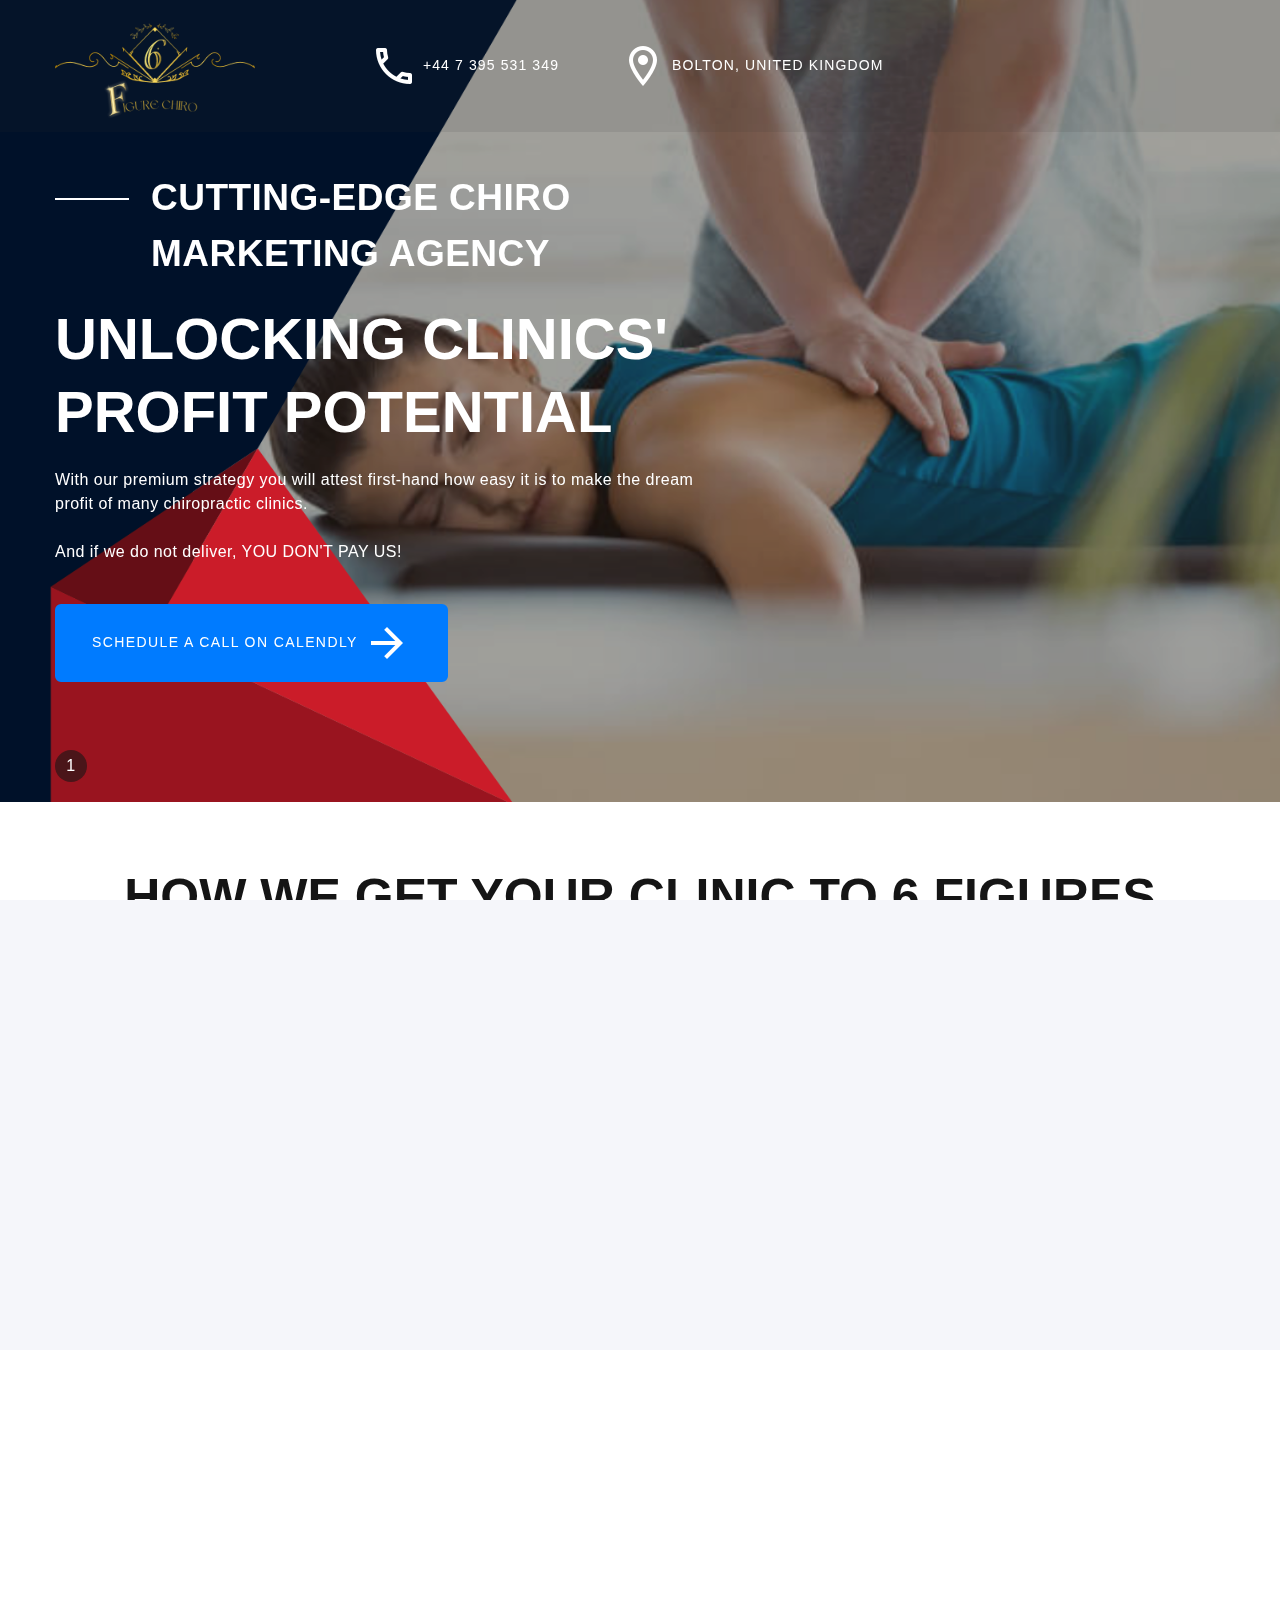
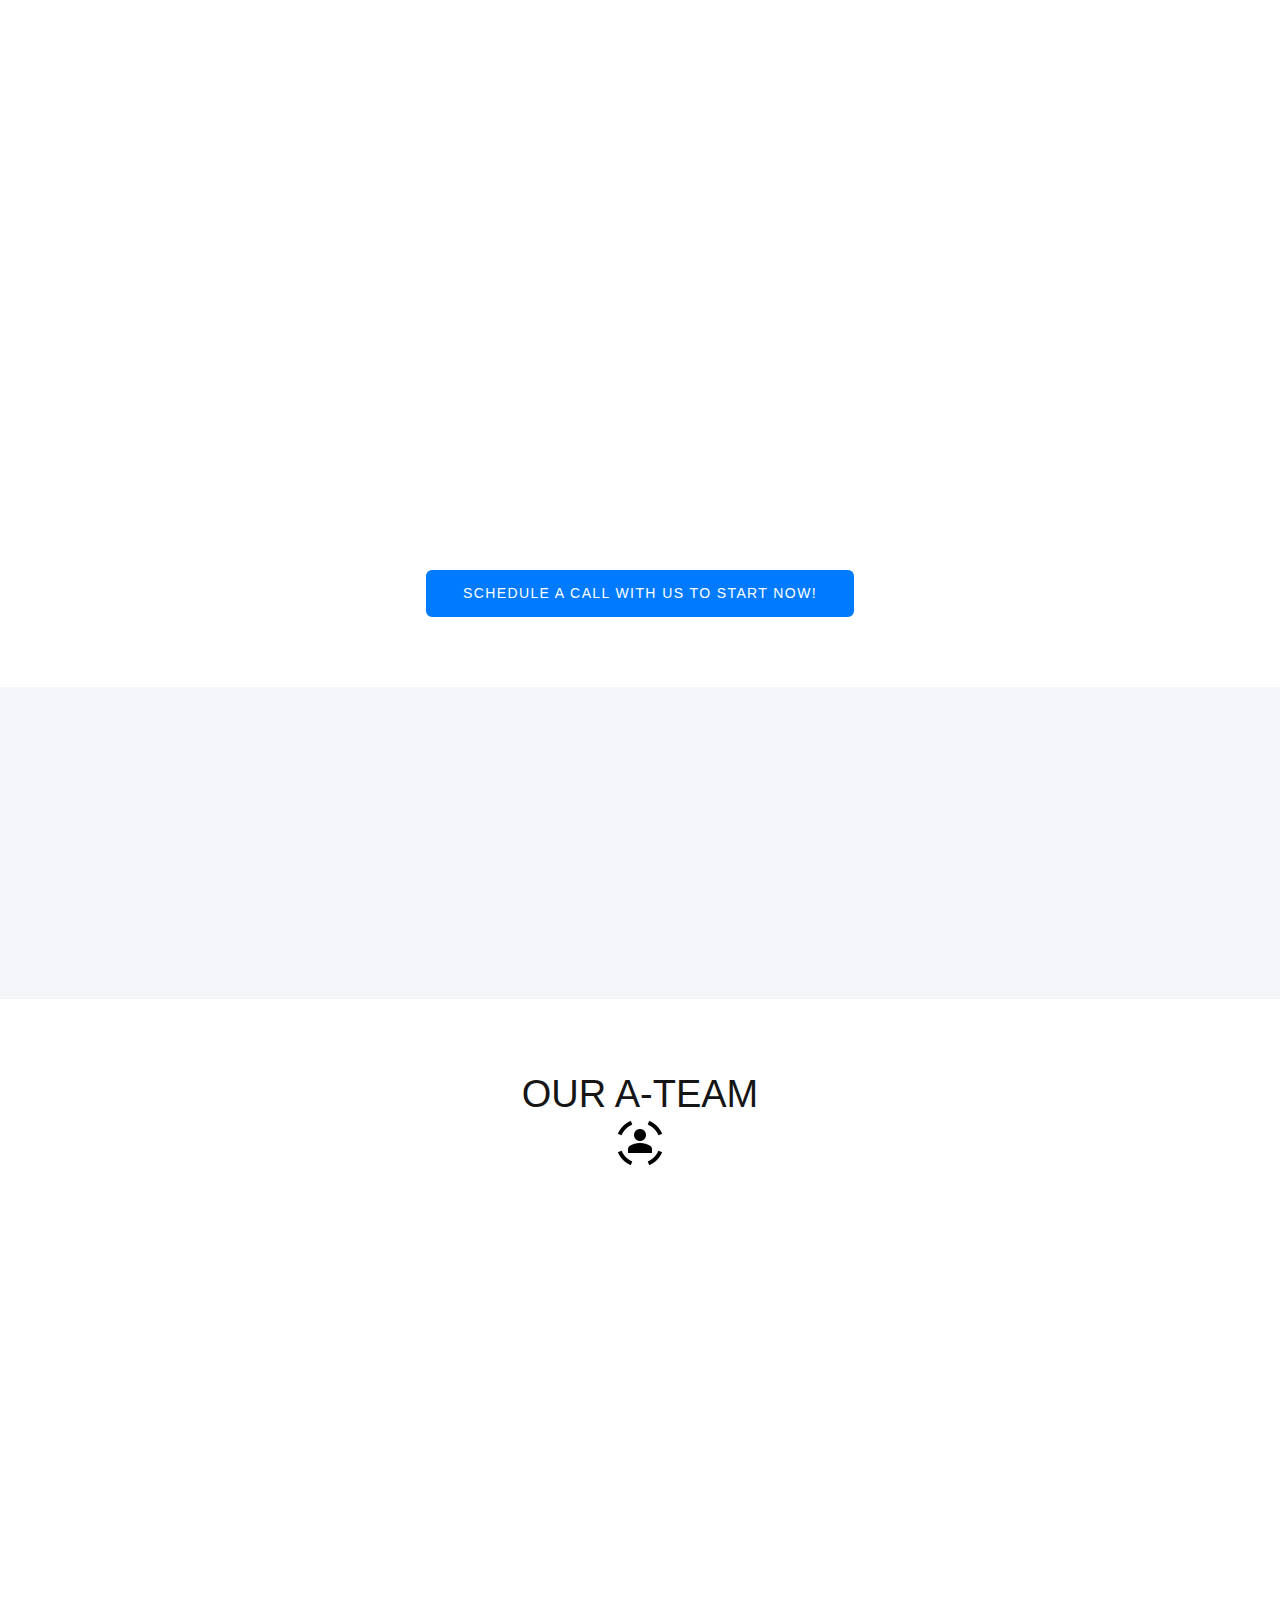
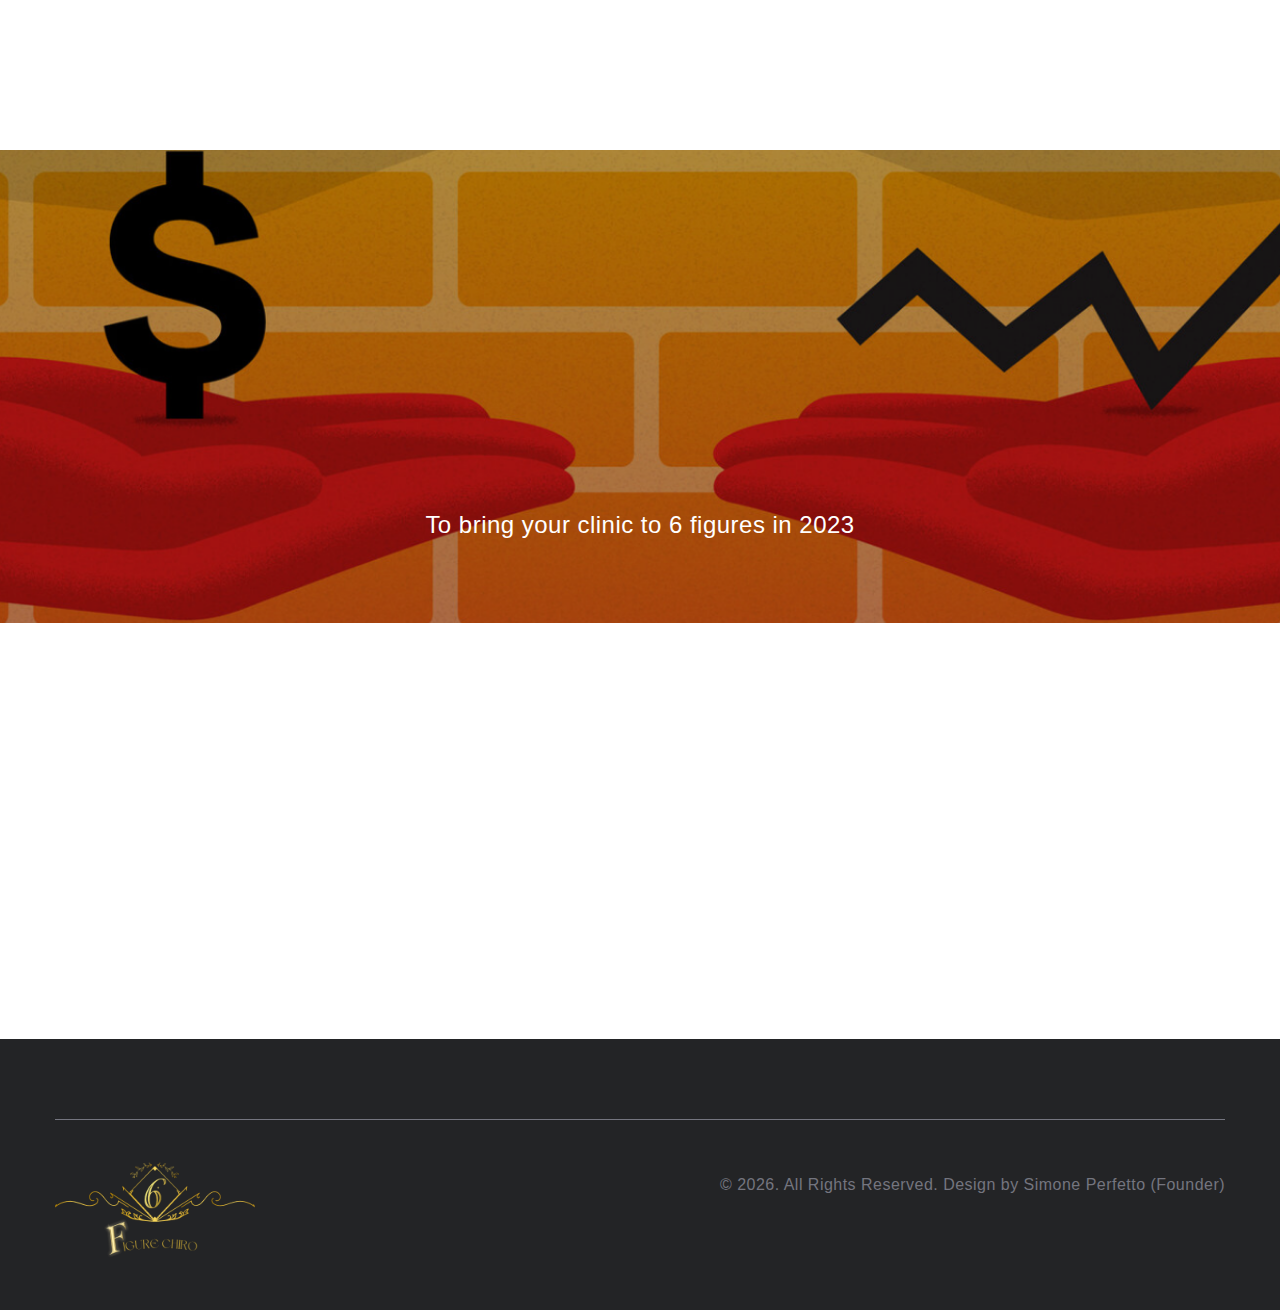
==== index.html @ af3b063a "Update index.html" ====
<!DOCTYPE html>
<html class="wide wow-animation" lang="en">
  <head>
    <title>Home</title>
    <meta name="format-detection" content="telephone=no" />
    <meta
      name="viewport"
      content="width=device-width height=device-height initial-scale=1.0 maximum-scale=1.0 user-scalable=0"
    />
    <meta http-equiv="X-UA-Compatible" content="IE=edge" />
    <meta charset="utf-8" />
    <link rel="icon" href="6figurechiro-logo.ico" type="image/ico" />
    <link
      rel="stylesheet"
      type="css"
      href="//fonts.googleapis.com/css?family=Work+Sans:300,400,500,700,800%7CPoppins:300,400,700"
    />
    <link rel="stylesheet" href="bootstrap.css" />
    <link rel="stylesheet" href="fonts.css" />
    <link rel="stylesheet" href="style.css" id="main-styles-link" />
    <style>
      .ie-panel {
        display: none;
        background: #212121;
        padding: 10px 0;
        box-shadow: 3px 3px 5px 0 rgba(0, 0, 0, 0.3);
        clear: both;
        text-align: center;
        position: relative;
        z-index: 1;
      }
      html.ie-10 .ie-panel,
      html.lt-ie-10 .ie-panel {
        display: block;
      }
    </style>
    <!-- Calendly badge widget begin -->
    <link
      href="https://assets.calendly.com/assets/external/widget.css"
      rel="stylesheet"
    />
    <script
      src="https://assets.calendly.com/assets/external/widget.js"
      type="text/javascript"
      async
    ></script>
    <script type="text/javascript">
      window.onload = function () {
        Calendly.initBadgeWidget({
          url: "https://calendly.com/media-preneur/call-with-simone",
          text: "Schedule a call",
          color: "#0069ff",
          textColor: "#ffffff",
          branding: true,
        });
      };
    </script>
    <!-- Calendly badge widget end -->
  </head>
  <body>
    <div class="ie-panel">
      <a href="http://windows.microsoft.com/en-US/internet-explorer/"
        ><img
          src="ie8-panel/warning_bar_0000_us.jpg"
          height="42"
          width="820"
          alt="You are using an outdated browser. For a faster, safer browsing experience, upgrade for free today."
      /></a>
    </div>
    <div class="preloader">
      <div class="preloader-logo" style="top: 130px!important;">
        <img
          src="6figurechiro-logo.png"
          alt=""
          width="500"
          height=""
          srcset="6figurechiro-logo.png 2x"
        />
      </div>
      <div class="preloader-body">
        <div id="loadingProgressG">
          <div class="loadingProgressG" id="loadingProgressG_1"></div>
        </div>
      </div>
    </div>
    <div class="page">
      <!-- Page Header-->
      <header class="section novi-background page-header">
        <!-- RD Navbar-->
        <div class="rd-navbar-wrap">
          <nav
            class="rd-navbar rd-navbar-corporate"
            data-layout="rd-navbar-fixed"
            data-sm-layout="rd-navbar-fixed"
            data-md-layout="rd-navbar-fixed"
            data-md-device-layout="rd-navbar-fixed"
            data-lg-layout="rd-navbar-static"
            data-lg-device-layout="rd-navbar-static"
            data-lg-stick-up="true"
            data-lg-stick-up-offset="118px"
            data-xl-layout="rd-navbar-static"
            data-xl-device-layout="rd-navbar-static"
            data-xl-stick-up="true"
            data-xl-stick-up-offset="118px"
            data-xxl-layout="rd-navbar-static"
            data-xxl-device-layout="rd-navbar-static"
            data-xxl-stick-up-offset="118px"
            data-xxl-stick-up="true"
          >
            <div class="rd-navbar-main-outer">
              <div class="rd-navbar-main">
                <div class="rd-navbar-nav-wrap" id="rd-navbar-nav-wrap-1">
                  <ul class="rd-navbar-nav">
                    
                    <li class="rd-nav-item">
                      <img style="margin-top: -50px; margin-bottom: -50px"
                      src="6figurechiro-logo.png.png"
                      alt=""
                      width="200"
                      height=""
                      srcset="6figurechiro-logo.png 2x"
                  />
                    </li>
                    <li class="rd-nav-item"><li class="rd-nav-item">
                      <img src="call-icon.png">
                      <a class="rd-nav-link" href="typography.html"
                        >+44 7 395 531 349</a
                      >
                    </li>
                    <li class="rd-nav-item">
                        <img src="location-icon.png">
                      <a class="rd-nav-link" href="contacts.html">Bolton, United Kingdom</a>
                    </li>
                  </ul>
                </div>
              </div>
            </div>
          </nav>
        </div>
      </header>

      <section
        id="Home"
        class="section swiper-container swiper-slider swiper-slider-minimal"
        data-loop="true"
        data-slide-effect="fade"
        data-autoplay="4759"
        data-simulate-touch="true"
      >
      <div class="swiper-wrapper">
        <div
          class="swiper-slide swiper-slide_video"
          data-slide-bg="chiro-hero.png"
        >
          <div class="container" style="margin-top: 50px;">
            <div class="jumbotron-classic-content">
              <div class="wow-outer">
                <div
                  class="title-docor-text font-weight-bold title-decorated text-uppercase wow slideInLeft text-white"
                >
                  Cutting-Edge Chiro Marketing Agency
                </div>
              </div>
              <h1
                class="text-uppercase text-white font-weight-bold wow-outer"
              >
                <span class="wow slideInDown" data-wow-delay=".2s"
                  >Unlocking Clinics' Profit Potential</span
                >
              </h1>
              <p class="text-white wow-outer">
                <span class="wow slideInDown" data-wow-delay=".35s"
                  >With our premium strategy you will attest first-hand how easy it is to make the dream profit of many chiropractic clinics.<br>
                  <br> And if we do not deliver, YOU DON'T PAY US!</span
                >
              </p>
              <div class="wow-outer button-outer">
                <a
                  class="button button-md button-primary button-winona wow slideInDown"
                  href="#"
                  data-wow-delay=".4s"
                  >Schedule a call on calendly <b><img src="right-arrow-icon.png"></b> </a
                >
              </div>
            </div>
          </div>
        </div>
        <div class="swiper-wrapper">
          <div
            class="swiper-slide"
            data-slide-bg="slider-minimal-slide-2-1920x968.jpg"
          >
            <div class="container">
              <div class="jumbotron-classic-content">
                <div class="wow-outer">
                  <div
                    class="title-docor-text font-weight-bold title-decorated text-uppercase wow slideInLeft text-white"
                  >
                    Grow Your Practice
                  </div>
                </div>
                <h1
                  class="text-uppercase text-white font-weight-bold wow-outer"
                >
                  <span class="wow slideInDown" data-wow-delay=".2s"
                    >To 6 Figures</span
                  >
                </h1>
                <p class="text-white wow-outer">
                  <span class="wow slideInDown" data-wow-delay=".35s"
                    >We carefully tailored a Premium Service Offer that requires on 16 clients a month to make your clinic 6 figures... in Profit!
                    Allowing you to get rich and work less.
                  >
                </p>
                <div class="wow-outer button-outer">
                  <a
                    class="button button-md button-primary button-winona wow slideInDown"
                    href="#"
                    data-wow-delay=".4s"
                    >If We Don't Deliver You Don't Pay Us</a
                  >
                </div>
              </div>
            </div>
          </div>
          <div
            class="swiper-slide"
            data-slide-bg="slider-minimal-slide-2-1920x968.jpg"
          >
            <div class="container">
              <div class="jumbotron-classic-content">
                <div class="wow-outer">
                  <div
                    class="title-docor-text font-weight-bold title-decorated text-uppercase wow slideInLeft text-white"
                  >
                    Easily
                  </div>
                </div>
                <h1
                  class="text-uppercase text-white font-weight-bold wow-outer"
                >
                  <span class="wow slideInDown" data-wow-delay=".2s"
                    >Rent & Sale</span
                  >
                </h1>
                <p class="text-white wow-outer">
                  <span class="wow slideInDown" data-wow-delay=".35s"
                    >With the help of our services and property management
                    solutions, you can rent or sell any house or
                    apartment.</span
                  >
                </p>
                <div class="wow-outer button-outer">
                  <a
                    class="button button-md button-primary button-winona wow slideInDown"
                    href="#"
                    data-wow-delay=".4s"
                    >View properties</a
                  >
                </div>
              </div>
            </div>
          </div>
          <div
            class="swiper-slide"
            data-slide-bg="slider-minimal-slide-3-1920x968.jpg"
          >
            <div class="container">
              <div class="jumbotron-classic-content">
                <div class="wow-outer">
                  <div
                    class="title-docor-text font-weight-bold title-decorated text-uppercase wow slideInLeft text-white"
                  >
                    More Than 20 Years of
                  </div>
                </div>
                <h1
                  class="text-uppercase text-white font-weight-bold wow-outer"
                >
                  <span class="wow slideInDown" data-wow-delay=".2s"
                    >Experience</span
                  >
                </h1>
                <p class="text-white wow-outer">
                  <span class="wow slideInDown" data-wow-delay=".35s"
                    >Founded in 1989, our company is a team of renowned property
                    management and real estate experts always ready to help
                    you.</span
                  >
                </p>
                <div class="wow-outer button-outer">
                  <a
                    class="button button-md button-primary button-winona wow slideInDown"
                    href="#"
                    data-wow-delay=".4s"
                    >View properties</a
                  >
                </div>
              </div>
            </div>
          </div>
        </div>
        <div class="swiper-pagination-outer container">
          <div
            class="swiper-pagination swiper-pagination-modern swiper-pagination-marked"
            data-index-bullet="true"
          ></div>
        </div>
      </section>
      <section class="section novi-background section-md text-center">
        <div class="container">
          <h2 class="text-uppercase font-weight-bold wow-outer">
            <span class="wow slideInDown">How We Get Your Clinic To 6 Figures <br>On Autopilot</span>
          </h2>
          <div class="row row-lg-50 row-35 offset-top-2">
            <div class="col-md-6 wow-outer">
              <!-- Post Modern-->
              <article class="post-modern wow slideInLeft">
                <a class="post-modern-media" href="#"
                  ><img
                    src="1.png"
                    alt=""
                    width="571"
                    height="353"
                /></a>
                <h4 class="post-modern-title">
                  <a class="post-modern-title" href="#"
                    >Lead Generation</a
                  >
                </h4>
                <p>
                  We will run impactful Facebook Display and Retargeting Ads to maximise QUALIFIED leads.
                </p>
              </article>
            </div>
            <div class="col-md-6 wow-outer">
              <!-- Post Modern-->
              <article class="post-modern wow slideInLeft">
                <a class="post-modern-media" href="#"
                  ><img
                    src="2.png"
                    alt=""
                    width="571"
                    height="353"
                /></a>
                <h4 class="post-modern-title">
                  <a class="post-modern-title" href="#"
                    >Lead Follow-up and Nurturing</a
                  >
                </h4>
                <p>
                  Our team of appointment setters are in standby 24/7 to get in touch with every lead that fills our form in under 5 minutes.
                </p>
              </article>
            </div>
            <div class="col-md-6 wow-outer">
              <!-- Post Modern-->
              <article class="post-modern wow slideInLeft">
                <a class="post-modern-media" href="#"
                  ><img
                    src="3.png"
                    alt=""
                    width="571"
                    height="353"
                /></a>
                <h4 class="post-modern-title">
                  <a class="post-modern-title" href="#"
                    >Outsourcing Consultation</a
                  >
                </h4>
                <p>
                  Ever gave a first consultation and watched your client never return?<br><br>
                  Our team of appointment setters will give your leads consultations and make sure EVERY appointment is pre-paid, minimizing No-Shows.
                </p>
              </article>
            </div>
            <div class="col-md-6 wow-outer">
              <!-- Post Modern-->
              <article class="post-modern wow slideInLeft">
                <a class="post-modern-media" href="#"
                  ><img
                    src="4.png"
                    alt=""
                    width="571"
                    height="353"
                /></a>
                <h4 class="post-modern-title">
                  <a class="post-modern-title" href="#"
                    >Client Acquisition</a
                  >
                </h4>
                <p>
                  This is where you come in! <br>
                  Every appointment will be pre-paid in your Stripe account. <br>That's right, upfront. All you need to do is deliver the service.
                  <br>Lastly, we'll push referrals to your Google Business account, <br> And drive extra organic leads.
                </p>
              </article>
            </div>
            <div class="col-md-12 wow-outer">
              <a class="button button-primary button-winona button-md" href="#"
                >Schedule A Call With Us To Start Now!</a
              >
            </div>
          </div>
        </div>
      </section>
      <section class="section novi-background section-lg bg-gray-100">
        <div class="container">
          <div class="row row-30">
            <div class="col-sm-6 col-lg-4 wow-outer">
              <!-- Box Minimal-->
              <article class="box-minimal">
                <div
                  class=" wow fadeIn"
                ><img src="user-icon.png" width="100" height="100"></div>
                <div class="box-minimal-main wow-outer">
                  <h4 class="box-minimal-title wow slideInDown">
                    Face-To-Face Demo
                  </h4>
                  <p class="wow fadeInUpSmall">
                    When you schedule a call with us our Founder will personall run you through our cuttting edge strategy and how we execute.
                  </p>
                </div>
              </article>
            </div>
            <div class="col-sm-6 col-lg-4 wow-outer">
              <!-- Box Minimal-->
              <article class="box-minimal">
                <div
                  class="wow fadeIn"
                  data-wow-delay=".1s"
                ><img src="service-icon.png" width="100" height="100"></div>
                <div class="box-minimal-main wow-outer">
                  <h4
                    class="box-minimal-title wow slideInDown"
                    data-wow-delay=".1s"
                  >
                    Smooth Customer Service
                  </h4>
                  <p class="wow fadeInUpSmall" data-wow-delay=".1s">
                    After your discovery call, we will onboard you into our system and work hand-in-hand to deliver customers at your door without you doing ANY of the work.
                  </p>
                </div>
              </article>
            </div>
            <div class="col-sm-6 col-lg-4 wow-outer">
              <!-- Box Minimal-->
              <article class="box-minimal">
                <div
                  class="wow fadeIn"
                  data-wow-delay=".2s"
                ><img src="star-icon.png" width="100" height="100"></div>
                <div class="box-minimal-main wow-outer">
                  <h4
                    class="box-minimal-title wow slideInDown"
                    data-wow-delay=".2s"
                  >
                    100% Guaranteed
                  </h4>
                  <p class="wow fadeInUpSmall" data-wow-delay=".2s">
                    All the results that you get from us are 100%
                    guaranteed to offer you the best career development wherever you are based.
                  </p>
                </div>
              </article>
            </div>
          </div>
        </div>
      </section>
      <section
        class="section novi-background section-lg text-center"
      >
        <div class="container">
          <h3 class="text-uppercase wow-outer">
            <span>Our A-Team</span><img src="team-icon.png">
          </h3>
          <div
            class="row row-lg-50 row-35 row-xxl-70 justify-content-center justify-content-lg-start"
          >
            <div class="col-md-10 col-lg-6 wow-outer">
              <!-- Profile Creative-->
              <article class="profile-creative wow slideInLeft">
                <figure class="profile-creative-figure">
                  <img
                    class="profile-creative-image"
                    src="avatar1.png"
                    alt=""
                    width="270"
                    height="273"
                  />
                </figure>
                <div class="profile-creative-main">
                  <h5 class="profile-creative-title">
                    <a href="#">Simone Perfetto</a>
                  </h5>
                  <p class="profile-creative-position">Founder</p>
                  <p>
                    Simone has a vision to drive Chiropractors to help as many people as possoble while making a very lucrative income.
                    <br><br>He has a Master's in Mechatronics & AI Engineering and a Bachelor's in Physics with honours. 
                  </p>
                </div>
              </article>
            </div>
            <div class="col-md-10 col-lg-6 wow-outer">
              <!-- Profile Creative-->
              <article
                class="profile-creative wow slideInLeft"
                data-wow-delay=".2s"
              >
                <figure class="profile-creative-figure">
                  <img
                    class="profile-creative-image"
                    src="avatar2.png"
                    alt=""
                    width="270"
                    height="273"
                  />
                </figure>
                <div class="profile-creative-main">
                  <h5 class="profile-creative-title">
                    <a href="#">John Thompson</a>
                  </h5>
                  <p class="profile-creative-position">Sales Associate</p>
                  <!-- <p>
                    John has been in sales and marketing for the past 15 years.
                    He has excellent knowledge about the local market both
                    residential and commercial.
                  </p> -->
                </div>
              </article>
            </div>
            <div class="col-md-10 col-lg-6 wow-outer">
              <!-- Profile Creative-->
              <article class="profile-creative wow slideInLeft">
                <figure class="profile-creative-figure">
                  <img
                    class="profile-creative-image"
                    src="avatar2.png"
                    alt=""
                    width="270"
                    height="273"
                  />
                </figure>
                <div class="profile-creative-main">
                  <h5 class="profile-creative-title">
                    <a href="#">Brian Payne</a>
                  </h5>
                  <p class="profile-creative-position">Appointment Setter</p>
                  <!-- <p>
                    Brian is not only a Licensed Realtor but also holds the
                    Title Producers and Mortgage Licenses, which makes him a
                    very knowledgeable real estate expert.
                  </p> -->
                </div>
              </article>
            </div>
            <div class="col-md-10 col-lg-6 wow-outer">
              <!-- Profile Creative-->
              <article
                class="profile-creative wow slideInLeft"
                data-wow-delay=".2s"
              >
                <figure class="profile-creative-figure">
                  <img
                    class="profile-creative-image"
                    src="avatar2.png"
                    alt=""
                    width="270"
                    height="273"
                  />
                </figure>
                <div class="profile-creative-main">
                  <h5 class="profile-creative-title">
                    <a href="#">Marie Fernandez</a>
                  </h5>
                  <p class="profile-creative-position">Appointment Setter</p>
                  <!-- <p>
                    Marie’s goal is to provide clients with the highest level of
                    marketing expertise and customer service to help them reach
                    their uppermost real estate goals.
                  </p> -->
                </div>
              </article>
            </div>
          </div>
        </div>
      </section>
      <!-- Best offer-->
      <section
        class="section novi-background section-1 bg-primary-darker text-center"
        style="background-image: url(offer-website.png)"
      >
        <div class="container">
          <div class="row justify-content-center">
            <div class="col-sm-10 col-lg-7 col-xl-6">
              <h1 class="wow-outer">
                <span class="wow slideInDown text-uppercase">Our Offer:</span>
              </h1>
              <h3 class="wow-outer">
                <span class="wow slideInDown text-uppercase">16 high-ticket clients <br> every month <br> OR <br> you don't pay us</span>
              </h3>
              <p class="heading-subtitle">To bring your clinic to 6 figures in 2023</p>
            </div>
          </div>
        </div>
      </section>
      <section class="section novi-background section-lg text-center">
        <div class="container">
          <h3 class="wow-outer">
            <span class="wow slideInDown text-uppercase text"><i>Read what our previous clients say about us!</i></span>
          </h3>
          <!-- Owl Carousel-->
          <div
            class="owl-carousel wow fadeIn"
            data-items="1"
            data-md-items="2"
            data-lg-items="3"
            data-dots="true"
            data-nav="false"
            data-loop="true"
            data-autoplay="true"
            data-autoplay-speed="731"
            data-autoplay-timeout="4268"
            data-margin="30"
            data-stage-padding="0"
            data-mouse-drag="false"
          >
            <blockquote class="quote-classic">
              <div class="quote-classic-meta">
                <div class="quote-classic-avatar">
                  <img
                    src="avatar2.png"
                    alt=""
                    width="96"
                    height="96"
                  />
                </div>
                <div class="quote-classic-info">
                  <cite class="quote-classic-cite">Ebozie Collins</cite>
                  <!-- <p class="quote-classic-caption">Owner of </p> -->
                </div>
              </div>
              <div class="quote-classic-text">
                <p>
                  I am very glad to have met you, there are marketing agencies here that can't do what you just did.
                </p>
              </div>
            </blockquote>
            <blockquote class="quote-classic">
              <div class="quote-classic-meta">
                <div class="quote-classic-avatar">
                  <img
                    src="avatar2.png"
                    alt=""
                    width="96"
                    height="96"
                  />
                </div>
                <div class="quote-classic-info">
                  <cite class="quote-classic-cite">Kelly McMillan</cite>
                  <!-- <p class="quote-classic-caption">Regular Client</p> -->
                </div>
              </div>
              <div class="quote-classic-text">
                <p>
                  Since working with 6FigureChiro I went from being overworked to making double the profit with less clients, which gave me time to relax and spend with my kids!
                </p>
              </div>
            </blockquote>
            <blockquote class="quote-classic">
              <div class="quote-classic-meta">
                <div class="quote-classic-avatar">
                  <img
                    src="avatar2.png"
                    alt=""
                    width="96"
                    height="96"
                  />
                </div>
                <div class="quote-classic-info">
                  <cite class="quote-classic-cite">Harold Barnett</cite>
                  <!-- <p class="quote-classic-caption">Regular Client</p> -->
                </div>
              </div>
              <div class="quote-classic-text">
                <p>
                  I really appreciate your time and expertise in helping me revolutionise my clinic. Hope we can do
                  business again in the future and I will recommend you to
                  family and friends.
                </p>
              </div>
            </blockquote>
          </div>
        </div>
      </section>
      <footer class="section novi-background footer-advanced bg-gray-700">
        <div class="footer-advanced-main">
        <div class="container">
          <hr />
        </div>
        <div class="footer-advanced-aside">
          <div class="container">
            <div class="footer-advanced-layout">
              <a class="brand" href="index.html"
                ><img style="margin-top: -50px; margin-bottom: -90px"
                  src="6figurechiro-logo.png"
                  alt=""
                  width="200"
                  height=""
                  srcset="6figurechiro-logo.png 2x"
              /></a>
              <!-- Rights-->
              <p class="rights">
                <span>&copy;&nbsp;</span><span class="copyright-year"></span>.
                All Rights Reserved. Design by
                <a href="https://www.linkedin.com/in/simoneperfetto">Simone Perfetto (Founder)</a>
              </p>
            </div>
          </div>
        </div>
      </footer>
    </div>
    <!-- Global Mailform Output-->
    <div class="snackbars" id="form-output-global"></div>
    <!-- Javascript-->
    <script src="core.min.js"></script>
    <script src="script.js"></script>
  </body>
</html>
---- fonts.css ----
/*
*
* Fonts
*//*
*
* Font Awesome Icons 4.7.0
* --------------------------------------------------
*/@font-face {	font-family: 'FontAwesome';	src: url("../fonts/fontawesome-webfont.eot?v=4.7.0");	src: url("../fonts/fontawesome-webfont.eot?#iefix&v=4.7.0") format("embedded-opentype"), url("../fonts/fontawesome-webfont.woff2?v=4.7.0") format("woff2"), url("../fonts/fontawesome-webfont.woff?v=4.7.0") format("woff"), url("../fonts/fontawesome-webfont.ttf?v=4.7.0") format("truetype"), url("../fonts/fontawesome-webfont.svg?v=4.7.0#fontawesomeregular") format("svg");	font-weight: normal;	font-style: normal;}.fa {	display: inline-block;	font-family: 'FontAwesome';	font-size: inherit;	text-rendering: auto;	-webkit-font-smoothing: antialiased;	-moz-osx-font-smoothing: grayscale;}[class*='fa-']:before {	font-weight: 400;	font-family: 'FontAwesome';}/* makes the font 33% larger relative to the icon container */.fa-lg {	font-size: 1.33333333em;	line-height: 0.75em;	vertical-align: -15%;}.fa-2x {	font-size: 2em;}.fa-3x {	font-size: 3em;}.fa-4x {	font-size: 4em;}.fa-5x {	font-size: 5em;}.fa-fw {	width: 1.28571429em;	text-align: center;}.fa-ul {	padding-left: 0;	margin-left: 2.14285714em;	list-style-type: none;}.fa-ul > li {	position: relative;}.fa-li {	position: absolute;	left: -2.14285714em;	width: 2.14285714em;	top: 0.14285714em;	text-align: center;}.fa-li.fa-lg {	left: -1.85714286em;}.fa-border {	padding: .2em .25em .15em;	border: solid 0.08em #eeeeee;	border-radius: .1em;}.fa-pull-left {	float: left;}.fa-pull-right {	float: right;}.fa.fa-pull-left {	margin-right: .3em;}.fa.fa-pull-right {	margin-left: .3em;}/* Deprecated as of 4.4.0 */.pull-right {	float: right;}.pull-left {	float: left;}.fa.pull-left {	margin-right: .3em;}.fa.pull-right {	margin-left: .3em;}.fa-spin {	-webkit-animation: fa-spin 2s infinite linear;	animation: fa-spin 2s infinite linear;}.fa-pulse {	-webkit-animation: fa-spin 1s infinite steps(8);	animation: fa-spin 1s infinite steps(8);}@-webkit-keyframes fa-spin {	0% {		-webkit-transform: rotate(0deg);		transform: rotate(0deg);	}	100% {		-webkit-transform: rotate(359deg);		transform: rotate(359deg);	}}@keyframes fa-spin {	0% {		-webkit-transform: rotate(0deg);		transform: rotate(0deg);	}	100% {		-webkit-transform: rotate(359deg);		transform: rotate(359deg);	}}.fa-rotate-90 {	-ms-filter: "progid:DXImageTransform.Microsoft.BasicImage(rotation=1)";	-webkit-transform: rotate(90deg);	-ms-transform: rotate(90deg);	transform: rotate(90deg);}.fa-rotate-180 {	-ms-filter: "progid:DXImageTransform.Microsoft.BasicImage(rotation=2)";	-webkit-transform: rotate(180deg);	-ms-transform: rotate(180deg);	transform: rotate(180deg);}.fa-rotate-270 {	-ms-filter: "progid:DXImageTransform.Microsoft.BasicImage(rotation=3)";	-webkit-transform: rotate(270deg);	-ms-transform: rotate(270deg);	transform: rotate(270deg);}.fa-flip-horizontal {	-ms-filter: "progid:DXImageTransform.Microsoft.BasicImage(rotation=0, mirror=1)";	-webkit-transform: scale(-1, 1);	-ms-transform: scale(-1, 1);	transform: scale(-1, 1);}.fa-flip-vertical {	-ms-filter: "progid:DXImageTransform.Microsoft.BasicImage(rotation=2, mirror=1)";	-webkit-transform: scale(1, -1);	-ms-transform: scale(1, -1);	transform: scale(1, -1);}:root .fa-rotate-90,:root .fa-rotate-180,:root .fa-rotate-270,:root .fa-flip-horizontal,:root .fa-flip-vertical {	filter: none;}.fa-stack {	position: relative;	display: inline-block;	width: 2em;	height: 2em;	line-height: 2em;	vertical-align: middle;}.fa-stack-1x,.fa-stack-2x {	position: absolute;	left: 0;	width: 100%;	text-align: center;}.fa-stack-1x {	line-height: inherit;}.fa-stack-2x {	font-size: 2em;}.fa-inverse {	color: #ffffff;}/* Font Awesome uses the Unicode Private Use Area (PUA) to ensure screen
   readers do not read off random characters that represent icons */.fa-glass:before {	content: "\f000";}.fa-music:before {	content: "\f001";}.fa-search:before {	content: "\f002";}.fa-envelope-o:before {	content: "\f003";}.fa-heart:before {	content: "\f004";}.fa-star:before {	content: "\f005";}.fa-star-o:before {	content: "\f006";}.fa-user:before {	content: "\f007";}.fa-film:before {	content: "\f008";}.fa-th-large:before {	content: "\f009";}.fa-th:before {	content: "\f00a";}.fa-th-list:before {	content: "\f00b";}.fa-check:before {	content: "\f00c";}.fa-remove:before,.fa-close:before,.fa-times:before {	content: "\f00d";}.fa-search-plus:before {	content: "\f00e";}.fa-search-minus:before {	content: "\f010";}.fa-power-off:before {	content: "\f011";}.fa-signal:before {	content: "\f012";}.fa-gear:before,.fa-cog:before {	content: "\f013";}.fa-trash-o:before {	content: "\f014";}.fa-home:before {	content: "\f015";}.fa-file-o:before {	content: "\f016";}.fa-clock-o:before {	content: "\f017";}.fa-road:before {	content: "\f018";}.fa-download:before {	content: "\f019";}.fa-arrow-circle-o-down:before {	content: "\f01a";}.fa-arrow-circle-o-up:before {	content: "\f01b";}.fa-inbox:before {	content: "\f01c";}.fa-play-circle-o:before {	content: "\f01d";}.fa-rotate-right:before,.fa-repeat:before {	content: "\f01e";}.fa-refresh:before {	content: "\f021";}.fa-list-alt:before {	content: "\f022";}.fa-lock:before {	content: "\f023";}.fa-flag:before {	content: "\f024";}.fa-headphones:before {	content: "\f025";}.fa-volume-off:before {	content: "\f026";}.fa-volume-down:before {	content: "\f027";}.fa-volume-up:before {	content: "\f028";}.fa-qrcode:before {	content: "\f029";}.fa-barcode:before {	content: "\f02a";}.fa-tag:before {	content: "\f02b";}.fa-tags:before {	content: "\f02c";}.fa-book:before {	content: "\f02d";}.fa-bookmark:before {	content: "\f02e";}.fa-print:before {	content: "\f02f";}.fa-camera:before {	content: "\f030";}.fa-font:before {	content: "\f031";}.fa-bold:before {	content: "\f032";}.fa-italic:before {	content: "\f033";}.fa-text-height:before {	content: "\f034";}.fa-text-width:before {	content: "\f035";}.fa-align-left:before {	content: "\f036";}.fa-align-center:before {	content: "\f037";}.fa-align-right:before {	content: "\f038";}.fa-align-justify:before {	content: "\f039";}.fa-list:before {	content: "\f03a";}.fa-dedent:before,.fa-outdent:before {	content: "\f03b";}.fa-indent:before {	content: "\f03c";}.fa-video-camera:before {	content: "\f03d";}.fa-photo:before,.fa-image:before,.fa-picture-o:before {	content: "\f03e";}.fa-pencil:before {	content: "\f040";}.fa-map-marker:before {	content: "\f041";}.fa-adjust:before {	content: "\f042";}.fa-tint:before {	content: "\f043";}.fa-edit:before,.fa-pencil-square-o:before {	content: "\f044";}.fa-share-square-o:before {	content: "\f045";}.fa-check-square-o:before {	content: "\f046";}.fa-arrows:before {	content: "\f047";}.fa-step-backward:before {	content: "\f048";}.fa-fast-backward:before {	content: "\f049";}.fa-backward:before {	content: "\f04a";}.fa-play:before {	content: "\f04b";}.fa-pause:before {	content: "\f04c";}.fa-stop:before {	content: "\f04d";}.fa-forward:before {	content: "\f04e";}.fa-fast-forward:before {	content: "\f050";}.fa-step-forward:before {	content: "\f051";}.fa-eject:before {	content: "\f052";}.fa-chevron-left:before {	content: "\f053";}.fa-chevron-right:before {	content: "\f054";}.fa-plus-circle:before {	content: "\f055";}.fa-minus-circle:before {	content: "\f056";}.fa-times-circle:before {	content: "\f057";}.fa-check-circle:before {	content: "\f058";}.fa-question-circle:before {	content: "\f059";}.fa-info-circle:before {	content: "\f05a";}.fa-crosshairs:before {	content: "\f05b";}.fa-times-circle-o:before {	content: "\f05c";}.fa-check-circle-o:before {	content: "\f05d";}.fa-ban:before {	content: "\f05e";}.fa-arrow-left:before {	content: "\f060";}.fa-arrow-right:before {	content: "\f061";}.fa-arrow-up:before {	content: "\f062";}.fa-arrow-down:before {	content: "\f063";}.fa-mail-forward:before,.fa-share:before {	content: "\f064";}.fa-expand:before {	content: "\f065";}.fa-compress:before {	content: "\f066";}.fa-plus:before {	content: "\f067";}.fa-minus:before {	content: "\f068";}.fa-asterisk:before {	content: "\f069";}.fa-exclamation-circle:before {	content: "\f06a";}.fa-gift:before {	content: "\f06b";}.fa-leaf:before {	content: "\f06c";}.fa-fire:before {	content: "\f06d";}.fa-eye:before {	content: "\f06e";}.fa-eye-slash:before {	content: "\f070";}.fa-warning:before,.fa-exclamation-triangle:before {	content: "\f071";}.fa-plane:before {	content: "\f072";}.fa-calendar:before {	content: "\f073";}.fa-random:before {	content: "\f074";}.fa-comment:before {	content: "\f075";}.fa-magnet:before {	content: "\f076";}.fa-chevron-up:before {	content: "\f077";}.fa-chevron-down:before {	content: "\f078";}.fa-retweet:before {	content: "\f079";}.fa-shopping-cart:before {	content: "\f07a";}.fa-folder:before {	content: "\f07b";}.fa-folder-open:before {	content: "\f07c";}.fa-arrows-v:before {	content: "\f07d";}.fa-arrows-h:before {	content: "\f07e";}.fa-bar-chart-o:before,.fa-bar-chart:before {	content: "\f080";}.fa-twitter-square:before {	content: "\f081";}.fa-facebook-square:before {	content: "\f082";}.fa-camera-retro:before {	content: "\f083";}.fa-key:before {	content: "\f084";}.fa-gears:before,.fa-cogs:before {	content: "\f085";}.fa-comments:before {	content: "\f086";}.fa-thumbs-o-up:before {	content: "\f087";}.fa-thumbs-o-down:before {	content: "\f088";}.fa-star-half:before {	content: "\f089";}.fa-heart-o:before {	content: "\f08a";}.fa-sign-out:before {	content: "\f08b";}.fa-linkedin-square:before {	content: "\f08c";}.fa-thumb-tack:before {	content: "\f08d";}.fa-external-link:before {	content: "\f08e";}.fa-sign-in:before {	content: "\f090";}.fa-trophy:before {	content: "\f091";}.fa-github-square:before {	content: "\f092";}.fa-upload:before {	content: "\f093";}.fa-lemon-o:before {	content: "\f094";}.fa-phone:before {	content: "\f095";}.fa-square-o:before {	content: "\f096";}.fa-bookmark-o:before {	content: "\f097";}.fa-phone-square:before {	content: "\f098";}.fa-twitter:before {	content: "\f099";}.fa-facebook-f:before,.fa-facebook:before {	content: "\f09a";}.fa-github:before {	content: "\f09b";}.fa-unlock:before {	content: "\f09c";}.fa-credit-card:before {	content: "\f09d";}.fa-feed:before,.fa-rss:before {	content: "\f09e";}.fa-hdd-o:before {	content: "\f0a0";}.fa-bullhorn:before {	content: "\f0a1";}.fa-bell:before {	content: "\f0f3";}.fa-certificate:before {	content: "\f0a3";}.fa-hand-o-right:before {	content: "\f0a4";}.fa-hand-o-left:before {	content: "\f0a5";}.fa-hand-o-up:before {	content: "\f0a6";}.fa-hand-o-down:before {	content: "\f0a7";}.fa-arrow-circle-left:before {	content: "\f0a8";}.fa-arrow-circle-right:before {	content: "\f0a9";}.fa-arrow-circle-up:before {	content: "\f0aa";}.fa-arrow-circle-down:before {	content: "\f0ab";}.fa-globe:before {	content: "\f0ac";}.fa-wrench:before {	content: "\f0ad";}.fa-tasks:before {	content: "\f0ae";}.fa-filter:before {	content: "\f0b0";}.fa-briefcase:before {	content: "\f0b1";}.fa-arrows-alt:before {	content: "\f0b2";}.fa-group:before,.fa-users:before {	content: "\f0c0";}.fa-chain:before,.fa-link:before {	content: "\f0c1";}.fa-cloud:before {	content: "\f0c2";}.fa-flask:before {	content: "\f0c3";}.fa-cut:before,.fa-scissors:before {	content: "\f0c4";}.fa-copy:before,.fa-files-o:before {	content: "\f0c5";}.fa-paperclip:before {	content: "\f0c6";}.fa-save:before,.fa-floppy-o:before {	content: "\f0c7";}.fa-square:before {	content: "\f0c8";}.fa-navicon:before,.fa-reorder:before,.fa-bars:before {	content: "\f0c9";}.fa-list-ul:before {	content: "\f0ca";}.fa-list-ol:before {	content: "\f0cb";}.fa-strikethrough:before {	content: "\f0cc";}.fa-underline:before {	content: "\f0cd";}.fa-table:before {	content: "\f0ce";}.fa-magic:before {	content: "\f0d0";}.fa-truck:before {	content: "\f0d1";}.fa-pinterest:before {	content: "\f0d2";}.fa-pinterest-square:before {	content: "\f0d3";}.fa-google-plus-square:before {	content: "\f0d4";}.fa-google-plus:before {	content: "\f0d5";}.fa-money:before {	content: "\f0d6";}.fa-caret-down:before {	content: "\f0d7";}.fa-caret-up:before {	content: "\f0d8";}.fa-caret-left:before {	content: "\f0d9";}.fa-caret-right:before {	content: "\f0da";}.fa-columns:before {	content: "\f0db";}.fa-unsorted:before,.fa-sort:before {	content: "\f0dc";}.fa-sort-down:before,.fa-sort-desc:before {	content: "\f0dd";}.fa-sort-up:before,.fa-sort-asc:before {	content: "\f0de";}.fa-envelope:before {	content: "\f0e0";}.fa-linkedin:before {	content: "\f0e1";}.fa-rotate-left:before,.fa-undo:before {	content: "\f0e2";}.fa-legal:before,.fa-gavel:before {	content: "\f0e3";}.fa-dashboard:before,.fa-tachometer:before {	content: "\f0e4";}.fa-comment-o:before {	content: "\f0e5";}.fa-comments-o:before {	content: "\f0e6";}.fa-flash:before,.fa-bolt:before {	content: "\f0e7";}.fa-sitemap:before {	content: "\f0e8";}.fa-umbrella:before {	content: "\f0e9";}.fa-paste:before,.fa-clipboard:before {	content: "\f0ea";}.fa-lightbulb-o:before {	content: "\f0eb";}.fa-exchange:before {	content: "\f0ec";}.fa-cloud-download:before {	content: "\f0ed";}.fa-cloud-upload:before {	content: "\f0ee";}.fa-user-md:before {	content: "\f0f0";}.fa-stethoscope:before {	content: "\f0f1";}.fa-suitcase:before {	content: "\f0f2";}.fa-bell-o:before {	content: "\f0a2";}.fa-coffee:before {	content: "\f0f4";}.fa-cutlery:before {	content: "\f0f5";}.fa-file-text-o:before {	content: "\f0f6";}.fa-building-o:before {	content: "\f0f7";}.fa-hospital-o:before {	content: "\f0f8";}.fa-ambulance:before {	content: "\f0f9";}.fa-medkit:before {	content: "\f0fa";}.fa-fighter-jet:before {	content: "\f0fb";}.fa-beer:before {	content: "\f0fc";}.fa-h-square:before {	content: "\f0fd";}.fa-plus-square:before {	content: "\f0fe";}.fa-angle-double-left:before {	content: "\f100";}.fa-angle-double-right:before {	content: "\f101";}.fa-angle-double-up:before {	content: "\f102";}.fa-angle-double-down:before {	content: "\f103";}.fa-angle-left:before {	content: "\f104";}.fa-angle-right:before {	content: "\f105";}.fa-angle-up:before {	content: "\f106";}.fa-angle-down:before {	content: "\f107";}.fa-desktop:before {	content: "\f108";}.fa-laptop:before {	content: "\f109";}.fa-tablet:before {	content: "\f10a";}.fa-mobile-phone:before,.fa-mobile:before {	content: "\f10b";}.fa-circle-o:before {	content: "\f10c";}.fa-quote-left:before {	content: "\f10d";}.fa-quote-right:before {	content: "\f10e";}.fa-spinner:before {	content: "\f110";}.fa-circle:before {	content: "\f111";}.fa-mail-reply:before,.fa-reply:before {	content: "\f112";}.fa-github-alt:before {	content: "\f113";}.fa-folder-o:before {	content: "\f114";}.fa-folder-open-o:before {	content: "\f115";}.fa-smile-o:before {	content: "\f118";}.fa-frown-o:before {	content: "\f119";}.fa-meh-o:before {	content: "\f11a";}.fa-gamepad:before {	content: "\f11b";}.fa-keyboard-o:before {	content: "\f11c";}.fa-flag-o:before {	content: "\f11d";}.fa-flag-checkered:before {	content: "\f11e";}.fa-terminal:before {	content: "\f120";}.fa-code:before {	content: "\f121";}.fa-mail-reply-all:before,.fa-reply-all:before {	content: "\f122";}.fa-star-half-empty:before,.fa-star-half-full:before,.fa-star-half-o:before {	content: "\f123";}.fa-location-arrow:before {	content: "\f124";}.fa-crop:before {	content: "\f125";}.fa-code-fork:before {	content: "\f126";}.fa-unlink:before,.fa-chain-broken:before {	content: "\f127";}.fa-question:before {	content: "\f128";}.fa-info:before {	content: "\f129";}.fa-exclamation:before {	content: "\f12a";}.fa-superscript:before {	content: "\f12b";}.fa-subscript:before {	content: "\f12c";}.fa-eraser:before {	content: "\f12d";}.fa-puzzle-piece:before {	content: "\f12e";}.fa-microphone:before {	content: "\f130";}.fa-microphone-slash:before {	content: "\f131";}.fa-shield:before {	content: "\f132";}.fa-calendar-o:before {	content: "\f133";}.fa-fire-extinguisher:before {	content: "\f134";}.fa-rocket:before {	content: "\f135";}.fa-maxcdn:before {	content: "\f136";}.fa-chevron-circle-left:before {	content: "\f137";}.fa-chevron-circle-right:before {	content: "\f138";}.fa-chevron-circle-up:before {	content: "\f139";}.fa-chevron-circle-down:before {	content: "\f13a";}.fa-html5:before {	content: "\f13b";}.fa-css3:before {	content: "\f13c";}.fa-anchor:before {	content: "\f13d";}.fa-unlock-alt:before {	content: "\f13e";}.fa-bullseye:before {	content: "\f140";}.fa-ellipsis-h:before {	content: "\f141";}.fa-ellipsis-v:before {	content: "\f142";}.fa-rss-square:before {	content: "\f143";}.fa-play-circle:before {	content: "\f144";}.fa-ticket:before {	content: "\f145";}.fa-minus-square:before {	content: "\f146";}.fa-minus-square-o:before {	content: "\f147";}.fa-level-up:before {	content: "\f148";}.fa-level-down:before {	content: "\f149";}.fa-check-square:before {	content: "\f14a";}.fa-pencil-square:before {	content: "\f14b";}.fa-external-link-square:before {	content: "\f14c";}.fa-share-square:before {	content: "\f14d";}.fa-compass:before {	content: "\f14e";}.fa-toggle-down:before,.fa-caret-square-o-down:before {	content: "\f150";}.fa-toggle-up:before,.fa-caret-square-o-up:before {	content: "\f151";}.fa-toggle-right:before,.fa-caret-square-o-right:before {	content: "\f152";}.fa-euro:before,.fa-eur:before {	content: "\f153";}.fa-gbp:before {	content: "\f154";}.fa-dollar:before,.fa-usd:before {	content: "\f155";}.fa-rupee:before,.fa-inr:before {	content: "\f156";}.fa-cny:before,.fa-rmb:before,.fa-yen:before,.fa-jpy:before {	content: "\f157";}.fa-ruble:before,.fa-rouble:before,.fa-rub:before {	content: "\f158";}.fa-won:before,.fa-krw:before {	content: "\f159";}.fa-bitcoin:before,.fa-btc:before {	content: "\f15a";}.fa-file:before {	content: "\f15b";}.fa-file-text:before {	content: "\f15c";}.fa-sort-alpha-asc:before {	content: "\f15d";}.fa-sort-alpha-desc:before {	content: "\f15e";}.fa-sort-amount-asc:before {	content: "\f160";}.fa-sort-amount-desc:before {	content: "\f161";}.fa-sort-numeric-asc:before {	content: "\f162";}.fa-sort-numeric-desc:before {	content: "\f163";}.fa-thumbs-up:before {	content: "\f164";}.fa-thumbs-down:before {	content: "\f165";}.fa-youtube-square:before {	content: "\f166";}.fa-youtube:before {	content: "\f167";}.fa-xing:before {	content: "\f168";}.fa-xing-square:before {	content: "\f169";}.fa-youtube-play:before {	content: "\f16a";}.fa-dropbox:before {	content: "\f16b";}.fa-stack-overflow:before {	content: "\f16c";}.fa-instagram:before {	content: "\f16d";}.fa-flickr:before {	content: "\f16e";}.fa-adn:before {	content: "\f170";}.fa-bitbucket:before {	content: "\f171";}.fa-bitbucket-square:before {	content: "\f172";}.fa-tumblr:before {	content: "\f173";}.fa-tumblr-square:before {	content: "\f174";}.fa-long-arrow-down:before {	content: "\f175";}.fa-long-arrow-up:before {	content: "\f176";}.fa-long-arrow-left:before {	content: "\f177";}.fa-long-arrow-right:before {	content: "\f178";}.fa-apple:before {	content: "\f179";}.fa-windows:before {	content: "\f17a";}.fa-android:before {	content: "\f17b";}.fa-linux:before {	content: "\f17c";}.fa-dribbble:before {	content: "\f17d";}.fa-skype:before {	content: "\f17e";}.fa-foursquare:before {	content: "\f180";}.fa-trello:before {	content: "\f181";}.fa-female:before {	content: "\f182";}.fa-male:before {	content: "\f183";}.fa-gittip:before,.fa-gratipay:before {	content: "\f184";}.fa-sun-o:before {	content: "\f185";}.fa-moon-o:before {	content: "\f186";}.fa-archive:before {	content: "\f187";}.fa-bug:before {	content: "\f188";}.fa-vk:before {	content: "\f189";}.fa-weibo:before {	content: "\f18a";}.fa-renren:before {	content: "\f18b";}.fa-pagelines:before {	content: "\f18c";}.fa-stack-exchange:before {	content: "\f18d";}.fa-arrow-circle-o-right:before {	content: "\f18e";}.fa-arrow-circle-o-left:before {	content: "\f190";}.fa-toggle-left:before,.fa-caret-square-o-left:before {	content: "\f191";}.fa-dot-circle-o:before {	content: "\f192";}.fa-wheelchair:before {	content: "\f193";}.fa-vimeo-square:before {	content: "\f194";}.fa-turkish-lira:before,.fa-try:before {	content: "\f195";}.fa-plus-square-o:before {	content: "\f196";}.fa-space-shuttle:before {	content: "\f197";}.fa-slack:before {	content: "\f198";}.fa-envelope-square:before {	content: "\f199";}.fa-wordpress:before {	content: "\f19a";}.fa-openid:before {	content: "\f19b";}.fa-institution:before,.fa-bank:before,.fa-university:before {	content: "\f19c";}.fa-mortar-board:before,.fa-graduation-cap:before {	content: "\f19d";}.fa-yahoo:before {	content: "\f19e";}.fa-google:before {	content: "\f1a0";}.fa-reddit:before {	content: "\f1a1";}.fa-reddit-square:before {	content: "\f1a2";}.fa-stumbleupon-circle:before {	content: "\f1a3";}.fa-stumbleupon:before {	content: "\f1a4";}.fa-delicious:before {	content: "\f1a5";}.fa-digg:before {	content: "\f1a6";}.fa-pied-piper-pp:before {	content: "\f1a7";}.fa-pied-piper-alt:before {	content: "\f1a8";}.fa-drupal:before {	content: "\f1a9";}.fa-joomla:before {	content: "\f1aa";}.fa-language:before {	content: "\f1ab";}.fa-fax:before {	content: "\f1ac";}.fa-building:before {	content: "\f1ad";}.fa-child:before {	content: "\f1ae";}.fa-paw:before {	content: "\f1b0";}.fa-spoon:before {	content: "\f1b1";}.fa-cube:before {	content: "\f1b2";}.fa-cubes:before {	content: "\f1b3";}.fa-behance:before {	content: "\f1b4";}.fa-behance-square:before {	content: "\f1b5";}.fa-steam:before {	content: "\f1b6";}.fa-steam-square:before {	content: "\f1b7";}.fa-recycle:before {	content: "\f1b8";}.fa-automobile:before,.fa-car:before {	content: "\f1b9";}.fa-cab:before,.fa-taxi:before {	content: "\f1ba";}.fa-tree:before {	content: "\f1bb";}.fa-spotify:before {	content: "\f1bc";}.fa-deviantart:before {	content: "\f1bd";}.fa-soundcloud:before {	content: "\f1be";}.fa-database:before {	content: "\f1c0";}.fa-file-pdf-o:before {	content: "\f1c1";}.fa-file-word-o:before {	content: "\f1c2";}.fa-file-excel-o:before {	content: "\f1c3";}.fa-file-powerpoint-o:before {	content: "\f1c4";}.fa-file-photo-o:before,.fa-file-picture-o:before,.fa-file-image-o:before {	content: "\f1c5";}.fa-file-zip-o:before,.fa-file-archive-o:before {	content: "\f1c6";}.fa-file-sound-o:before,.fa-file-audio-o:before {	content: "\f1c7";}.fa-file-movie-o:before,.fa-file-video-o:before {	content: "\f1c8";}.fa-file-code-o:before {	content: "\f1c9";}.fa-vine:before {	content: "\f1ca";}.fa-codepen:before {	content: "\f1cb";}.fa-jsfiddle:before {	content: "\f1cc";}.fa-life-bouy:before,.fa-life-buoy:before,.fa-life-saver:before,.fa-support:before,.fa-life-ring:before {	content: "\f1cd";}.fa-circle-o-notch:before {	content: "\f1ce";}.fa-ra:before,.fa-resistance:before,.fa-rebel:before {	content: "\f1d0";}.fa-ge:before,.fa-empire:before {	content: "\f1d1";}.fa-git-square:before {	content: "\f1d2";}.fa-git:before {	content: "\f1d3";}.fa-y-combinator-square:before,.fa-yc-square:before,.fa-hacker-news:before {	content: "\f1d4";}.fa-tencent-weibo:before {	content: "\f1d5";}.fa-qq:before {	content: "\f1d6";}.fa-wechat:before,.fa-weixin:before {	content: "\f1d7";}.fa-send:before,.fa-paper-plane:before {	content: "\f1d8";}.fa-send-o:before,.fa-paper-plane-o:before {	content: "\f1d9";}.fa-history:before {	content: "\f1da";}.fa-circle-thin:before {	content: "\f1db";}.fa-header:before {	content: "\f1dc";}.fa-paragraph:before {	content: "\f1dd";}.fa-sliders:before {	content: "\f1de";}.fa-share-alt:before {	content: "\f1e0";}.fa-share-alt-square:before {	content: "\f1e1";}.fa-bomb:before {	content: "\f1e2";}.fa-soccer-ball-o:before,.fa-futbol-o:before {	content: "\f1e3";}.fa-tty:before {	content: "\f1e4";}.fa-binoculars:before {	content: "\f1e5";}.fa-plug:before {	content: "\f1e6";}.fa-slideshare:before {	content: "\f1e7";}.fa-twitch:before {	content: "\f1e8";}.fa-yelp:before {	content: "\f1e9";}.fa-newspaper-o:before {	content: "\f1ea";}.fa-wifi:before {	content: "\f1eb";}.fa-calculator:before {	content: "\f1ec";}.fa-paypal:before {	content: "\f1ed";}.fa-google-wallet:before {	content: "\f1ee";}.fa-cc-visa:before {	content: "\f1f0";}.fa-cc-mastercard:before {	content: "\f1f1";}.fa-cc-discover:before {	content: "\f1f2";}.fa-cc-amex:before {	content: "\f1f3";}.fa-cc-paypal:before {	content: "\f1f4";}.fa-cc-stripe:before {	content: "\f1f5";}.fa-bell-slash:before {	content: "\f1f6";}.fa-bell-slash-o:before {	content: "\f1f7";}.fa-trash:before {	content: "\f1f8";}.fa-copyright:before {	content: "\f1f9";}.fa-at:before {	content: "\f1fa";}.fa-eyedropper:before {	content: "\f1fb";}.fa-paint-brush:before {	content: "\f1fc";}.fa-birthday-cake:before {	content: "\f1fd";}.fa-area-chart:before {	content: "\f1fe";}.fa-pie-chart:before {	content: "\f200";}.fa-line-chart:before {	content: "\f201";}.fa-lastfm:before {	content: "\f202";}.fa-lastfm-square:before {	content: "\f203";}.fa-toggle-off:before {	content: "\f204";}.fa-toggle-on:before {	content: "\f205";}.fa-bicycle:before {	content: "\f206";}.fa-bus:before {	content: "\f207";}.fa-ioxhost:before {	content: "\f208";}.fa-angellist:before {	content: "\f209";}.fa-cc:before {	content: "\f20a";}.fa-shekel:before,.fa-sheqel:before,.fa-ils:before {	content: "\f20b";}.fa-meanpath:before {	content: "\f20c";}.fa-buysellads:before {	content: "\f20d";}.fa-connectdevelop:before {	content: "\f20e";}.fa-dashcube:before {	content: "\f210";}.fa-forumbee:before {	content: "\f211";}.fa-leanpub:before {	content: "\f212";}.fa-sellsy:before {	content: "\f213";}.fa-shirtsinbulk:before {	content: "\f214";}.fa-simplybuilt:before {	content: "\f215";}.fa-skyatlas:before {	content: "\f216";}.fa-cart-plus:before {	content: "\f217";}.fa-cart-arrow-down:before {	content: "\f218";}.fa-diamond:before {	content: "\f219";}.fa-ship:before {	content: "\f21a";}.fa-user-secret:before {	content: "\f21b";}.fa-motorcycle:before {	content: "\f21c";}.fa-street-view:before {	content: "\f21d";}.fa-heartbeat:before {	content: "\f21e";}.fa-venus:before {	content: "\f221";}.fa-mars:before {	content: "\f222";}.fa-mercury:before {	content: "\f223";}.fa-intersex:before,.fa-transgender:before {	content: "\f224";}.fa-transgender-alt:before {	content: "\f225";}.fa-venus-double:before {	content: "\f226";}.fa-mars-double:before {	content: "\f227";}.fa-venus-mars:before {	content: "\f228";}.fa-mars-stroke:before {	content: "\f229";}.fa-mars-stroke-v:before {	content: "\f22a";}.fa-mars-stroke-h:before {	content: "\f22b";}.fa-neuter:before {	content: "\f22c";}.fa-genderless:before {	content: "\f22d";}.fa-facebook-official:before {	content: "\f230";}.fa-pinterest-p:before {	content: "\f231";}.fa-whatsapp:before {	content: "\f232";}.fa-server:before {	content: "\f233";}.fa-user-plus:before {	content: "\f234";}.fa-user-times:before {	content: "\f235";}.fa-hotel:before,.fa-bed:before {	content: "\f236";}.fa-viacoin:before {	content: "\f237";}.fa-train:before {	content: "\f238";}.fa-subway:before {	content: "\f239";}.fa-medium:before {	content: "\f23a";}.fa-yc:before,.fa-y-combinator:before {	content: "\f23b";}.fa-optin-monster:before {	content: "\f23c";}.fa-opencart:before {	content: "\f23d";}.fa-expeditedssl:before {	content: "\f23e";}.fa-battery-4:before,.fa-battery:before,.fa-battery-full:before {	content: "\f240";}.fa-battery-3:before,.fa-battery-three-quarters:before {	content: "\f241";}.fa-battery-2:before,.fa-battery-half:before {	content: "\f242";}.fa-battery-1:before,.fa-battery-quarter:before {	content: "\f243";}.fa-battery-0:before,.fa-battery-empty:before {	content: "\f244";}.fa-mouse-pointer:before {	content: "\f245";}.fa-i-cursor:before {	content: "\f246";}.fa-object-group:before {	content: "\f247";}.fa-object-ungroup:before {	content: "\f248";}.fa-sticky-note:before {	content: "\f249";}.fa-sticky-note-o:before {	content: "\f24a";}.fa-cc-jcb:before {	content: "\f24b";}.fa-cc-diners-club:before {	content: "\f24c";}.fa-clone:before {	content: "\f24d";}.fa-balance-scale:before {	content: "\f24e";}.fa-hourglass-o:before {	content: "\f250";}.fa-hourglass-1:before,.fa-hourglass-start:before {	content: "\f251";}.fa-hourglass-2:before,.fa-hourglass-half:before {	content: "\f252";}.fa-hourglass-3:before,.fa-hourglass-end:before {	content: "\f253";}.fa-hourglass:before {	content: "\f254";}.fa-hand-grab-o:before,.fa-hand-rock-o:before {	content: "\f255";}.fa-hand-stop-o:before,.fa-hand-paper-o:before {	content: "\f256";}.fa-hand-scissors-o:before {	content: "\f257";}.fa-hand-lizard-o:before {	content: "\f258";}.fa-hand-spock-o:before {	content: "\f259";}.fa-hand-pointer-o:before {	content: "\f25a";}.fa-hand-peace-o:before {	content: "\f25b";}.fa-trademark:before {	content: "\f25c";}.fa-registered:before {	content: "\f25d";}.fa-creative-commons:before {	content: "\f25e";}.fa-gg:before {	content: "\f260";}.fa-gg-circle:before {	content: "\f261";}.fa-tripadvisor:before {	content: "\f262";}.fa-odnoklassniki:before {	content: "\f263";}.fa-odnoklassniki-square:before {	content: "\f264";}.fa-get-pocket:before {	content: "\f265";}.fa-wikipedia-w:before {	content: "\f266";}.fa-safari:before {	content: "\f267";}.fa-chrome:before {	content: "\f268";}.fa-firefox:before {	content: "\f269";}.fa-opera:before {	content: "\f26a";}.fa-internet-explorer:before {	content: "\f26b";}.fa-tv:before,.fa-television:before {	content: "\f26c";}.fa-contao:before {	content: "\f26d";}.fa-500px:before {	content: "\f26e";}.fa-amazon:before {	content: "\f270";}.fa-calendar-plus-o:before {	content: "\f271";}.fa-calendar-minus-o:before {	content: "\f272";}.fa-calendar-times-o:before {	content: "\f273";}.fa-calendar-check-o:before {	content: "\f274";}.fa-industry:before {	content: "\f275";}.fa-map-pin:before {	content: "\f276";}.fa-map-signs:before {	content: "\f277";}.fa-map-o:before {	content: "\f278";}.fa-map:before {	content: "\f279";}.fa-commenting:before {	content: "\f27a";}.fa-commenting-o:before {	content: "\f27b";}.fa-houzz:before {	content: "\f27c";}.fa-vimeo:before {	content: "\f27d";}.fa-black-tie:before {	content: "\f27e";}.fa-fonticons:before {	content: "\f280";}.fa-reddit-alien:before {	content: "\f281";}.fa-edge:before {	content: "\f282";}.fa-credit-card-alt:before {	content: "\f283";}.fa-codiepie:before {	content: "\f284";}.fa-modx:before {	content: "\f285";}.fa-fort-awesome:before {	content: "\f286";}.fa-usb:before {	content: "\f287";}.fa-product-hunt:before {	content: "\f288";}.fa-mixcloud:before {	content: "\f289";}.fa-scribd:before {	content: "\f28a";}.fa-pause-circle:before {	content: "\f28b";}.fa-pause-circle-o:before {	content: "\f28c";}.fa-stop-circle:before {	content: "\f28d";}.fa-stop-circle-o:before {	content: "\f28e";}.fa-shopping-bag:before {	content: "\f290";}.fa-shopping-basket:before {	content: "\f291";}.fa-hashtag:before {	content: "\f292";}.fa-bluetooth:before {	content: "\f293";}.fa-bluetooth-b:before {	content: "\f294";}.fa-percent:before {	content: "\f295";}.fa-gitlab:before {	content: "\f296";}.fa-wpbeginner:before {	content: "\f297";}.fa-wpforms:before {	content: "\f298";}.fa-envira:before {	content: "\f299";}.fa-universal-access:before {	content: "\f29a";}.fa-wheelchair-alt:before {	content: "\f29b";}.fa-question-circle-o:before {	content: "\f29c";}.fa-blind:before {	content: "\f29d";}.fa-audio-description:before {	content: "\f29e";}.fa-volume-control-phone:before {	content: "\f2a0";}.fa-braille:before {	content: "\f2a1";}.fa-assistive-listening-systems:before {	content: "\f2a2";}.fa-asl-interpreting:before,.fa-american-sign-language-interpreting:before {	content: "\f2a3";}.fa-deafness:before,.fa-hard-of-hearing:before,.fa-deaf:before {	content: "\f2a4";}.fa-glide:before {	content: "\f2a5";}.fa-glide-g:before {	content: "\f2a6";}.fa-signing:before,.fa-sign-language:before {	content: "\f2a7";}.fa-low-vision:before {	content: "\f2a8";}.fa-viadeo:before {	content: "\f2a9";}.fa-viadeo-square:before {	content: "\f2aa";}.fa-snapchat:before {	content: "\f2ab";}.fa-snapchat-ghost:before {	content: "\f2ac";}.fa-snapchat-square:before {	content: "\f2ad";}.fa-pied-piper:before {	content: "\f2ae";}.fa-first-order:before {	content: "\f2b0";}.fa-yoast:before {	content: "\f2b1";}.fa-themeisle:before {	content: "\f2b2";}.fa-google-plus-circle:before,.fa-google-plus-official:before {	content: "\f2b3";}.fa-fa:before,.fa-font-awesome:before {	content: "\f2b4";}.fa-handshake-o:before {	content: "\f2b5";}.fa-envelope-open:before {	content: "\f2b6";}.fa-envelope-open-o:before {	content: "\f2b7";}.fa-linode:before {	content: "\f2b8";}.fa-address-book:before {	content: "\f2b9";}.fa-address-book-o:before {	content: "\f2ba";}.fa-vcard:before,.fa-address-card:before {	content: "\f2bb";}.fa-vcard-o:before,.fa-address-card-o:before {	content: "\f2bc";}.fa-user-circle:before {	content: "\f2bd";}.fa-user-circle-o:before {	content: "\f2be";}.fa-user-o:before {	content: "\f2c0";}.fa-id-badge:before {	content: "\f2c1";}.fa-drivers-license:before,.fa-id-card:before {	content: "\f2c2";}.fa-drivers-license-o:before,.fa-id-card-o:before {	content: "\f2c3";}.fa-quora:before {	content: "\f2c4";}.fa-free-code-camp:before {	content: "\f2c5";}.fa-telegram:before {	content: "\f2c6";}.fa-thermometer-4:before,.fa-thermometer:before,.fa-thermometer-full:before {	content: "\f2c7";}.fa-thermometer-3:before,.fa-thermometer-three-quarters:before {	content: "\f2c8";}.fa-thermometer-2:before,.fa-thermometer-half:before {	content: "\f2c9";}.fa-thermometer-1:before,.fa-thermometer-quarter:before {	content: "\f2ca";}.fa-thermometer-0:before,.fa-thermometer-empty:before {	content: "\f2cb";}.fa-shower:before {	content: "\f2cc";}.fa-bathtub:before,.fa-s15:before,.fa-bath:before {	content: "\f2cd";}.fa-podcast:before {	content: "\f2ce";}.fa-window-maximize:before {	content: "\f2d0";}.fa-window-minimize:before {	content: "\f2d1";}.fa-window-restore:before {	content: "\f2d2";}.fa-times-rectangle:before,.fa-window-close:before {	content: "\f2d3";}.fa-times-rectangle-o:before,.fa-window-close-o:before {	content: "\f2d4";}.fa-bandcamp:before {	content: "\f2d5";}.fa-grav:before {	content: "\f2d6";}.fa-etsy:before {	content: "\f2d7";}.fa-imdb:before {	content: "\f2d8";}.fa-ravelry:before {	content: "\f2d9";}.fa-eercast:before {	content: "\f2da";}.fa-microchip:before {	content: "\f2db";}.fa-snowflake-o:before {	content: "\f2dc";}.fa-superpowers:before {	content: "\f2dd";}.fa-wpexplorer:before {	content: "\f2de";}.fa-meetup:before {	content: "\f2e0";}.sr-only {	position: absolute;	width: 1px;	height: 1px;	padding: 0;	margin: -1px;	overflow: hidden;	clip: rect(0, 0, 0, 0);	border: 0;}.sr-only-focusable:active,.sr-only-focusable:focus {	position: static;	width: auto;	height: auto;	margin: 0;	overflow: visible;	clip: auto;}/*
*
* Material Design Icons
* --------------------------------------------------
*/@font-face {	font-family: "Material Design Icons";	src: url("../fonts/materialdesignicons-webfont.eot?v=1.4.57");	src: url("../fonts/materialdesignicons-webfont.eot?#iefix&v=1.4.57") format("embedded-opentype"), url("../fonts/materialdesignicons-webfont.woff2?v=1.4.57") format("woff2"), url("../fonts/materialdesignicons-webfont.woff?v=1.4.57") format("woff"), url("../fonts/materialdesignicons-webfont.ttf?v=1.4.57") format("truetype"), url("../fonts/materialdesignicons-webfont.svg?v=1.4.57#materialdesigniconsregular") format("svg");	font-weight: normal;	font-style: normal;}.mdi {	display: inline-block;	font: normal normal normal 24px/1 "Material Design Icons";	font-size: inherit;	text-rendering: auto;	-webkit-font-smoothing: antialiased;	-moz-osx-font-smoothing: grayscale;	transform: translate(0, 0);}.mdi-access-point:before {	content: "\f101";}.mdi-access-point-network:before {	content: "\f102";}.mdi-account:before {	content: "\f103";}.mdi-account-alert:before {	content: "\f104";}.mdi-account-box:before {	content: "\f105";}.mdi-account-box-outline:before {	content: "\f106";}.mdi-account-check:before {	content: "\f107";}.mdi-account-circle:before {	content: "\f108";}.mdi-account-convert:before {	content: "\f109";}.mdi-account-key:before {	content: "\f10a";}.mdi-account-location:before {	content: "\f10b";}.mdi-account-minus:before {	content: "\f10c";}.mdi-account-multiple:before {	content: "\f10d";}.mdi-account-multiple-outline:before {	content: "\f10e";}.mdi-account-multiple-plus:before {	content: "\f10f";}.mdi-account-network:before {	content: "\f110";}.mdi-account-off:before {	content: "\f111";}.mdi-account-outline:before {	content: "\f112";}.mdi-account-plus:before {	content: "\f113";}.mdi-account-remove:before {	content: "\f114";}.mdi-account-search:before {	content: "\f115";}.mdi-account-star:before {	content: "\f116";}.mdi-account-star-variant:before {	content: "\f117";}.mdi-account-switch:before {	content: "\f118";}.mdi-adjust:before {	content: "\f119";}.mdi-air-conditioner:before {	content: "\f11a";}.mdi-airballoon:before {	content: "\f11b";}.mdi-airplane:before {	content: "\f11c";}.mdi-airplane-off:before {	content: "\f11d";}.mdi-airplay:before {	content: "\f11e";}.mdi-alarm:before {	content: "\f11f";}.mdi-alarm-check:before {	content: "\f120";}.mdi-alarm-multiple:before {	content: "\f121";}.mdi-alarm-off:before {	content: "\f122";}.mdi-alarm-plus:before {	content: "\f123";}.mdi-album:before {	content: "\f124";}.mdi-alert:before {	content: "\f125";}.mdi-alert-box:before {	content: "\f126";}.mdi-alert-circle:before {	content: "\f127";}.mdi-alert-octagon:before {	content: "\f128";}.mdi-alert-outline:before {	content: "\f129";}.mdi-alpha:before {	content: "\f12a";}.mdi-alphabetical:before {	content: "\f12b";}.mdi-amazon:before {	content: "\f12c";}.mdi-amazon-clouddrive:before {	content: "\f12d";}.mdi-ambulance:before {	content: "\f12e";}.mdi-anchor:before {	content: "\f12f";}.mdi-android:before {	content: "\f130";}.mdi-android-debug-bridge:before {	content: "\f131";}.mdi-android-studio:before {	content: "\f132";}.mdi-apple:before {	content: "\f133";}.mdi-apple-finder:before {	content: "\f134";}.mdi-apple-ios:before {	content: "\f135";}.mdi-apple-mobileme:before {	content: "\f136";}.mdi-apple-safari:before {	content: "\f137";}.mdi-appnet:before {	content: "\f138";}.mdi-apps:before {	content: "\f139";}.mdi-archive:before {	content: "\f13a";}.mdi-arrange-bring-forward:before {	content: "\f13b";}.mdi-arrange-bring-to-front:before {	content: "\f13c";}.mdi-arrange-send-backward:before {	content: "\f13d";}.mdi-arrange-send-to-back:before {	content: "\f13e";}.mdi-arrow-all:before {	content: "\f13f";}.mdi-arrow-bottom-drop-circle:before {	content: "\f140";}.mdi-arrow-bottom-left:before {	content: "\f141";}.mdi-arrow-bottom-right:before {	content: "\f142";}.mdi-arrow-collapse:before {	content: "\f143";}.mdi-arrow-down:before {	content: "\f144";}.mdi-arrow-down-bold:before {	content: "\f145";}.mdi-arrow-down-bold-circle:before {	content: "\f146";}.mdi-arrow-down-bold-circle-outline:before {	content: "\f147";}.mdi-arrow-down-bold-hexagon-outline:before {	content: "\f148";}.mdi-arrow-expand:before {	content: "\f149";}.mdi-arrow-left:before {	content: "\f14a";}.mdi-arrow-left-bold:before {	content: "\f14b";}.mdi-arrow-left-bold-circle:before {	content: "\f14c";}.mdi-arrow-left-bold-circle-outline:before {	content: "\f14d";}.mdi-arrow-left-bold-hexagon-outline:before {	content: "\f14e";}.mdi-arrow-right:before {	content: "\f14f";}.mdi-arrow-right-bold:before {	content: "\f150";}.mdi-arrow-right-bold-circle:before {	content: "\f151";}.mdi-arrow-right-bold-circle-outline:before {	content: "\f152";}.mdi-arrow-right-bold-hexagon-outline:before {	content: "\f153";}.mdi-arrow-top-left:before {	content: "\f154";}.mdi-arrow-top-right:before {	content: "\f155";}.mdi-arrow-up:before {	content: "\f156";}.mdi-arrow-up-bold:before {	content: "\f157";}.mdi-arrow-up-bold-circle:before {	content: "\f158";}.mdi-arrow-up-bold-circle-outline:before {	content: "\f159";}.mdi-arrow-up-bold-hexagon-outline:before {	content: "\f15a";}.mdi-assistant:before {	content: "\f15b";}.mdi-at:before {	content: "\f15c";}.mdi-attachment:before {	content: "\f15d";}.mdi-audiobook:before {	content: "\f15e";}.mdi-auto-fix:before {	content: "\f15f";}.mdi-auto-upload:before {	content: "\f160";}.mdi-autorenew:before {	content: "\f161";}.mdi-av-timer:before {	content: "\f162";}.mdi-baby:before {	content: "\f163";}.mdi-backburger:before {	content: "\f164";}.mdi-backspace:before {	content: "\f165";}.mdi-backup-restore:before {	content: "\f166";}.mdi-bank:before {	content: "\f167";}.mdi-barcode:before {	content: "\f168";}.mdi-barcode-scan:before {	content: "\f169";}.mdi-barley:before {	content: "\f16a";}.mdi-barrel:before {	content: "\f16b";}.mdi-basecamp:before {	content: "\f16c";}.mdi-basket:before {	content: "\f16d";}.mdi-basket-fill:before {	content: "\f16e";}.mdi-basket-unfill:before {	content: "\f16f";}.mdi-battery:before {	content: "\f170";}.mdi-battery-10:before {	content: "\f171";}.mdi-battery-20:before {	content: "\f172";}.mdi-battery-30:before {	content: "\f173";}.mdi-battery-40:before {	content: "\f174";}.mdi-battery-50:before {	content: "\f175";}.mdi-battery-60:before {	content: "\f176";}.mdi-battery-70:before {	content: "\f177";}.mdi-battery-80:before {	content: "\f178";}.mdi-battery-90:before {	content: "\f179";}.mdi-battery-alert:before {	content: "\f17a";}.mdi-battery-charging:before {	content: "\f17b";}.mdi-battery-charging-100:before {	content: "\f17c";}.mdi-battery-charging-20:before {	content: "\f17d";}.mdi-battery-charging-30:before {	content: "\f17e";}.mdi-battery-charging-40:before {	content: "\f17f";}.mdi-battery-charging-60:before {	content: "\f180";}.mdi-battery-charging-80:before {	content: "\f181";}.mdi-battery-charging-90:before {	content: "\f182";}.mdi-battery-minus:before {	content: "\f183";}.mdi-battery-negative:before {	content: "\f184";}.mdi-battery-outline:before {	content: "\f185";}.mdi-battery-plus:before {	content: "\f186";}.mdi-battery-positive:before {	content: "\f187";}.mdi-battery-unknown:before {	content: "\f188";}.mdi-beach:before {	content: "\f189";}.mdi-beaker:before {	content: "\f18a";}.mdi-beaker-empty:before {	content: "\f18b";}.mdi-beaker-empty-outline:before {	content: "\f18c";}.mdi-beaker-outline:before {	content: "\f18d";}.mdi-beats:before {	content: "\f18e";}.mdi-beer:before {	content: "\f18f";}.mdi-behance:before {	content: "\f190";}.mdi-bell:before {	content: "\f191";}.mdi-bell-off:before {	content: "\f192";}.mdi-bell-outline:before {	content: "\f193";}.mdi-bell-plus:before {	content: "\f194";}.mdi-bell-ring:before {	content: "\f195";}.mdi-bell-ring-outline:before {	content: "\f196";}.mdi-bell-sleep:before {	content: "\f197";}.mdi-beta:before {	content: "\f198";}.mdi-bike:before {	content: "\f199";}.mdi-bing:before {	content: "\f19a";}.mdi-binoculars:before {	content: "\f19b";}.mdi-bio:before {	content: "\f19c";}.mdi-biohazard:before {	content: "\f19d";}.mdi-bitbucket:before {	content: "\f19e";}.mdi-black-mesa:before {	content: "\f19f";}.mdi-blackberry:before {	content: "\f1a0";}.mdi-blender:before {	content: "\f1a1";}.mdi-blinds:before {	content: "\f1a2";}.mdi-block-helper:before {	content: "\f1a3";}.mdi-blogger:before {	content: "\f1a4";}.mdi-bluetooth:before {	content: "\f1a5";}.mdi-bluetooth-audio:before {	content: "\f1a6";}.mdi-bluetooth-connect:before {	content: "\f1a7";}.mdi-bluetooth-off:before {	content: "\f1a8";}.mdi-bluetooth-settings:before {	content: "\f1a9";}.mdi-bluetooth-transfer:before {	content: "\f1aa";}.mdi-blur:before {	content: "\f1ab";}.mdi-blur-linear:before {	content: "\f1ac";}.mdi-blur-off:before {	content: "\f1ad";}.mdi-blur-radial:before {	content: "\f1ae";}.mdi-bone:before {	content: "\f1af";}.mdi-book:before {	content: "\f1b0";}.mdi-book-multiple:before {	content: "\f1b1";}.mdi-book-multiple-variant:before {	content: "\f1b2";}.mdi-book-open:before {	content: "\f1b3";}.mdi-book-open-variant:before {	content: "\f1b4";}.mdi-book-variant:before {	content: "\f1b5";}.mdi-bookmark:before {	content: "\f1b6";}.mdi-bookmark-check:before {	content: "\f1b7";}.mdi-bookmark-music:before {	content: "\f1b8";}.mdi-bookmark-outline:before {	content: "\f1b9";}.mdi-bookmark-outline-plus:before {	content: "\f1ba";}.mdi-bookmark-plus:before {	content: "\f1bb";}.mdi-bookmark-remove:before {	content: "\f1bc";}.mdi-border-all:before {	content: "\f1bd";}.mdi-border-bottom:before {	content: "\f1be";}.mdi-border-color:before {	content: "\f1bf";}.mdi-border-horizontal:before {	content: "\f1c0";}.mdi-border-inside:before {	content: "\f1c1";}.mdi-border-left:before {	content: "\f1c2";}.mdi-border-none:before {	content: "\f1c3";}.mdi-border-outside:before {	content: "\f1c4";}.mdi-border-right:before {	content: "\f1c5";}.mdi-border-style:before {	content: "\f1c6";}.mdi-border-top:before {	content: "\f1c7";}.mdi-border-vertical:before {	content: "\f1c8";}.mdi-bowling:before {	content: "\f1c9";}.mdi-box:before {	content: "\f1ca";}.mdi-box-cutter:before {	content: "\f1cb";}.mdi-briefcase:before {	content: "\f1cc";}.mdi-briefcase-check:before {	content: "\f1cd";}.mdi-briefcase-download:before {	content: "\f1ce";}.mdi-briefcase-upload:before {	content: "\f1cf";}.mdi-brightness-1:before {	content: "\f1d0";}.mdi-brightness-2:before {	content: "\f1d1";}.mdi-brightness-3:before {	content: "\f1d2";}.mdi-brightness-4:before {	content: "\f1d3";}.mdi-brightness-5:before {	content: "\f1d4";}.mdi-brightness-6:before {	content: "\f1d5";}.mdi-brightness-7:before {	content: "\f1d6";}.mdi-brightness-auto:before {	content: "\f1d7";}.mdi-broom:before {	content: "\f1d8";}.mdi-brush:before {	content: "\f1d9";}.mdi-bug:before {	content: "\f1da";}.mdi-bulletin-board:before {	content: "\f1db";}.mdi-bullhorn:before {	content: "\f1dc";}.mdi-bus:before {	content: "\f1dd";}.mdi-cached:before {	content: "\f1de";}.mdi-cake:before {	content: "\f1df";}.mdi-cake-layered:before {	content: "\f1e0";}.mdi-cake-variant:before {	content: "\f1e1";}.mdi-calculator:before {	content: "\f1e2";}.mdi-calendar:before {	content: "\f1e3";}.mdi-calendar-blank:before {	content: "\f1e4";}.mdi-calendar-check:before {	content: "\f1e5";}.mdi-calendar-clock:before {	content: "\f1e6";}.mdi-calendar-multiple:before {	content: "\f1e7";}.mdi-calendar-multiple-check:before {	content: "\f1e8";}.mdi-calendar-plus:before {	content: "\f1e9";}.mdi-calendar-remove:before {	content: "\f1ea";}.mdi-calendar-text:before {	content: "\f1eb";}.mdi-calendar-today:before {	content: "\f1ec";}.mdi-call-made:before {	content: "\f1ed";}.mdi-call-merge:before {	content: "\f1ee";}.mdi-call-missed:before {	content: "\f1ef";}.mdi-call-received:before {	content: "\f1f0";}.mdi-call-split:before {	content: "\f1f1";}.mdi-camcorder:before {	content: "\f1f2";}.mdi-camcorder-box:before {	content: "\f1f3";}.mdi-camcorder-box-off:before {	content: "\f1f4";}.mdi-camcorder-off:before {	content: "\f1f5";}.mdi-camera:before {	content: "\f1f6";}.mdi-camera-enhance:before {	content: "\f1f7";}.mdi-camera-front:before {	content: "\f1f8";}.mdi-camera-front-variant:before {	content: "\f1f9";}.mdi-camera-iris:before {	content: "\f1fa";}.mdi-camera-party-mode:before {	content: "\f1fb";}.mdi-camera-rear:before {	content: "\f1fc";}.mdi-camera-rear-variant:before {	content: "\f1fd";}.mdi-camera-switch:before {	content: "\f1fe";}.mdi-camera-timer:before {	content: "\f1ff";}.mdi-candycane:before {	content: "\f200";}.mdi-car:before {	content: "\f201";}.mdi-car-battery:before {	content: "\f202";}.mdi-car-connected:before {	content: "\f203";}.mdi-car-wash:before {	content: "\f204";}.mdi-carrot:before {	content: "\f205";}.mdi-cart:before {	content: "\f206";}.mdi-cart-outline:before {	content: "\f207";}.mdi-cart-plus:before {	content: "\f208";}.mdi-case-sensitive-alt:before {	content: "\f209";}.mdi-cash:before {	content: "\f20a";}.mdi-cash-100:before {	content: "\f20b";}.mdi-cash-multiple:before {	content: "\f20c";}.mdi-cash-usd:before {	content: "\f20d";}.mdi-cast:before {	content: "\f20e";}.mdi-cast-connected:before {	content: "\f20f";}.mdi-castle:before {	content: "\f210";}.mdi-cat:before {	content: "\f211";}.mdi-cellphone:before {	content: "\f212";}.mdi-cellphone-android:before {	content: "\f213";}.mdi-cellphone-basic:before {	content: "\f214";}.mdi-cellphone-dock:before {	content: "\f215";}.mdi-cellphone-iphone:before {	content: "\f216";}.mdi-cellphone-link:before {	content: "\f217";}.mdi-cellphone-link-off:before {	content: "\f218";}.mdi-cellphone-settings:before {	content: "\f219";}.mdi-certificate:before {	content: "\f21a";}.mdi-chair-school:before {	content: "\f21b";}.mdi-chart-arc:before {	content: "\f21c";}.mdi-chart-areaspline:before {	content: "\f21d";}.mdi-chart-bar:before {	content: "\f21e";}.mdi-chart-histogram:before {	content: "\f21f";}.mdi-chart-line:before {	content: "\f220";}.mdi-chart-pie:before {	content: "\f221";}.mdi-check:before {	content: "\f222";}.mdi-check-all:before {	content: "\f223";}.mdi-checkbox-blank:before {	content: "\f224";}.mdi-checkbox-blank-circle:before {	content: "\f225";}.mdi-checkbox-blank-circle-outline:before {	content: "\f226";}.mdi-checkbox-blank-outline:before {	content: "\f227";}.mdi-checkbox-marked:before {	content: "\f228";}.mdi-checkbox-marked-circle:before {	content: "\f229";}.mdi-checkbox-marked-circle-outline:before {	content: "\f22a";}.mdi-checkbox-marked-outline:before {	content: "\f22b";}.mdi-checkbox-multiple-blank:before {	content: "\f22c";}.mdi-checkbox-multiple-blank-outline:before {	content: "\f22d";}.mdi-checkbox-multiple-marked:before {	content: "\f22e";}.mdi-checkbox-multiple-marked-outline:before {	content: "\f22f";}.mdi-checkerboard:before {	content: "\f230";}.mdi-chemical-weapon:before {	content: "\f231";}.mdi-chevron-double-down:before {	content: "\f232";}.mdi-chevron-double-left:before {	content: "\f233";}.mdi-chevron-double-right:before {	content: "\f234";}.mdi-chevron-double-up:before {	content: "\f235";}.mdi-chevron-down:before {	content: "\f236";}.mdi-chevron-left:before {	content: "\f237";}.mdi-chevron-right:before {	content: "\f238";}.mdi-chevron-up:before {	content: "\f239";}.mdi-church:before {	content: "\f23a";}.mdi-cisco-webex:before {	content: "\f23b";}.mdi-city:before {	content: "\f23c";}.mdi-clipboard:before {	content: "\f23d";}.mdi-clipboard-account:before {	content: "\f23e";}.mdi-clipboard-alert:before {	content: "\f23f";}.mdi-clipboard-arrow-down:before {	content: "\f240";}.mdi-clipboard-arrow-left:before {	content: "\f241";}.mdi-clipboard-check:before {	content: "\f242";}.mdi-clipboard-outline:before {	content: "\f243";}.mdi-clipboard-text:before {	content: "\f244";}.mdi-clippy:before {	content: "\f245";}.mdi-clock:before {	content: "\f246";}.mdi-clock-end:before {	content: "\f247";}.mdi-clock-fast:before {	content: "\f248";}.mdi-clock-in:before {	content: "\f249";}.mdi-clock-out:before {	content: "\f24a";}.mdi-clock-start:before {	content: "\f24b";}.mdi-close:before {	content: "\f24c";}.mdi-close-box:before {	content: "\f24d";}.mdi-close-box-outline:before {	content: "\f24e";}.mdi-close-circle:before {	content: "\f24f";}.mdi-close-circle-outline:before {	content: "\f250";}.mdi-close-network:before {	content: "\f251";}.mdi-close-octagon:before {	content: "\f252";}.mdi-close-octagon-outline:before {	content: "\f253";}.mdi-closed-caption:before {	content: "\f254";}.mdi-cloud:before {	content: "\f255";}.mdi-cloud-check:before {	content: "\f256";}.mdi-cloud-circle:before {	content: "\f257";}.mdi-cloud-download:before {	content: "\f258";}.mdi-cloud-outline:before {	content: "\f259";}.mdi-cloud-outline-off:before {	content: "\f25a";}.mdi-cloud-print:before {	content: "\f25b";}.mdi-cloud-print-outline:before {	content: "\f25c";}.mdi-cloud-upload:before {	content: "\f25d";}.mdi-code-array:before {	content: "\f25e";}.mdi-code-braces:before {	content: "\f25f";}.mdi-code-brackets:before {	content: "\f260";}.mdi-code-equal:before {	content: "\f261";}.mdi-code-greater-than:before {	content: "\f262";}.mdi-code-greater-than-or-equal:before {	content: "\f263";}.mdi-code-less-than:before {	content: "\f264";}.mdi-code-less-than-or-equal:before {	content: "\f265";}.mdi-code-not-equal:before {	content: "\f266";}.mdi-code-not-equal-variant:before {	content: "\f267";}.mdi-code-parentheses:before {	content: "\f268";}.mdi-code-string:before {	content: "\f269";}.mdi-code-tags:before {	content: "\f26a";}.mdi-codepen:before {	content: "\f26b";}.mdi-coffee:before {	content: "\f26c";}.mdi-coffee-to-go:before {	content: "\f26d";}.mdi-coin:before {	content: "\f26e";}.mdi-color-helper:before {	content: "\f26f";}.mdi-comment:before {	content: "\f270";}.mdi-comment-account:before {	content: "\f271";}.mdi-comment-account-outline:before {	content: "\f272";}.mdi-comment-alert:before {	content: "\f273";}.mdi-comment-alert-outline:before {	content: "\f274";}.mdi-comment-check:before {	content: "\f275";}.mdi-comment-check-outline:before {	content: "\f276";}.mdi-comment-multiple-outline:before {	content: "\f277";}.mdi-comment-outline:before {	content: "\f278";}.mdi-comment-plus-outline:before {	content: "\f279";}.mdi-comment-processing:before {	content: "\f27a";}.mdi-comment-processing-outline:before {	content: "\f27b";}.mdi-comment-question-outline:before {	content: "\f27c";}.mdi-comment-remove-outline:before {	content: "\f27d";}.mdi-comment-text:before {	content: "\f27e";}.mdi-comment-text-outline:before {	content: "\f27f";}.mdi-compare:before {	content: "\f280";}.mdi-compass:before {	content: "\f281";}.mdi-compass-outline:before {	content: "\f282";}.mdi-console:before {	content: "\f283";}.mdi-contact-mail:before {	content: "\f284";}.mdi-content-copy:before {	content: "\f285";}.mdi-content-cut:before {	content: "\f286";}.mdi-content-duplicate:before {	content: "\f287";}.mdi-content-paste:before {	content: "\f288";}.mdi-content-save:before {	content: "\f289";}.mdi-content-save-all:before {	content: "\f28a";}.mdi-contrast:before {	content: "\f28b";}.mdi-contrast-box:before {	content: "\f28c";}.mdi-contrast-circle:before {	content: "\f28d";}.mdi-cookie:before {	content: "\f28e";}.mdi-cow:before {	content: "\f28f";}.mdi-credit-card:before {	content: "\f290";}.mdi-credit-card-multiple:before {	content: "\f291";}.mdi-credit-card-scan:before {	content: "\f292";}.mdi-crop:before {	content: "\f293";}.mdi-crop-free:before {	content: "\f294";}.mdi-crop-landscape:before {	content: "\f295";}.mdi-crop-portrait:before {	content: "\f296";}.mdi-crop-square:before {	content: "\f297";}.mdi-crosshairs:before {	content: "\f298";}.mdi-crosshairs-gps:before {	content: "\f299";}.mdi-crown:before {	content: "\f29a";}.mdi-cube:before {	content: "\f29b";}.mdi-cube-outline:before {	content: "\f29c";}.mdi-cube-send:before {	content: "\f29d";}.mdi-cube-unfolded:before {	content: "\f29e";}.mdi-cup:before {	content: "\f29f";}.mdi-cup-water:before {	content: "\f2a0";}.mdi-currency-btc:before {	content: "\f2a1";}.mdi-currency-eur:before {	content: "\f2a2";}.mdi-currency-gbp:before {	content: "\f2a3";}.mdi-currency-inr:before {	content: "\f2a4";}.mdi-currency-ngn:before {	content: "\f2a5";}.mdi-currency-rub:before {	content: "\f2a6";}.mdi-currency-try:before {	content: "\f2a7";}.mdi-currency-usd:before {	content: "\f2a8";}.mdi-cursor-default:before {	content: "\f2a9";}.mdi-cursor-default-outline:before {	content: "\f2aa";}.mdi-cursor-move:before {	content: "\f2ab";}.mdi-cursor-pointer:before {	content: "\f2ac";}.mdi-database:before {	content: "\f2ad";}.mdi-database-minus:before {	content: "\f2ae";}.mdi-database-plus:before {	content: "\f2af";}.mdi-debug-step-into:before {	content: "\f2b0";}.mdi-debug-step-out:before {	content: "\f2b1";}.mdi-debug-step-over:before {	content: "\f2b2";}.mdi-decimal-decrease:before {	content: "\f2b3";}.mdi-decimal-increase:before {	content: "\f2b4";}.mdi-delete:before {	content: "\f2b5";}.mdi-delete-variant:before {	content: "\f2b6";}.mdi-delta:before {	content: "\f2b7";}.mdi-deskphone:before {	content: "\f2b8";}.mdi-desktop-mac:before {	content: "\f2b9";}.mdi-desktop-tower:before {	content: "\f2ba";}.mdi-details:before {	content: "\f2bb";}.mdi-deviantart:before {	content: "\f2bc";}.mdi-diamond:before {	content: "\f2bd";}.mdi-dice:before {	content: "\f2be";}.mdi-dice-1:before {	content: "\f2bf";}.mdi-dice-2:before {	content: "\f2c0";}.mdi-dice-3:before {	content: "\f2c1";}.mdi-dice-4:before {	content: "\f2c2";}.mdi-dice-5:before {	content: "\f2c3";}.mdi-dice-6:before {	content: "\f2c4";}.mdi-directions:before {	content: "\f2c5";}.mdi-disk-alert:before {	content: "\f2c6";}.mdi-disqus:before {	content: "\f2c7";}.mdi-disqus-outline:before {	content: "\f2c8";}.mdi-division:before {	content: "\f2c9";}.mdi-division-box:before {	content: "\f2ca";}.mdi-dns:before {	content: "\f2cb";}.mdi-domain:before {	content: "\f2cc";}.mdi-dots-horizontal:before {	content: "\f2cd";}.mdi-dots-vertical:before {	content: "\f2ce";}.mdi-download:before {	content: "\f2cf";}.mdi-drag:before {	content: "\f2d0";}.mdi-drag-horizontal:before {	content: "\f2d1";}.mdi-drag-vertical:before {	content: "\f2d2";}.mdi-drawing:before {	content: "\f2d3";}.mdi-drawing-box:before {	content: "\f2d4";}.mdi-dribbble:before {	content: "\f2d5";}.mdi-dribbble-box:before {	content: "\f2d6";}.mdi-drone:before {	content: "\f2d7";}.mdi-dropbox:before {	content: "\f2d8";}.mdi-drupal:before {	content: "\f2d9";}.mdi-duck:before {	content: "\f2da";}.mdi-dumbbell:before {	content: "\f2db";}.mdi-earth:before {	content: "\f2dc";}.mdi-earth-off:before {	content: "\f2dd";}.mdi-edge:before {	content: "\f2de";}.mdi-eject:before {	content: "\f2df";}.mdi-elevation-decline:before {	content: "\f2e0";}.mdi-elevation-rise:before {	content: "\f2e1";}.mdi-elevator:before {	content: "\f2e2";}.mdi-email:before {	content: "\f2e3";}.mdi-email-open:before {	content: "\f2e4";}.mdi-email-outline:before {	content: "\f2e5";}.mdi-email-secure:before {	content: "\f2e6";}.mdi-emoticon:before {	content: "\f2e7";}.mdi-emoticon-cool:before {	content: "\f2e8";}.mdi-emoticon-devil:before {	content: "\f2e9";}.mdi-emoticon-happy:before {	content: "\f2ea";}.mdi-emoticon-neutral:before {	content: "\f2eb";}.mdi-emoticon-poop:before {	content: "\f2ec";}.mdi-emoticon-sad:before {	content: "\f2ed";}.mdi-emoticon-tongue:before {	content: "\f2ee";}.mdi-engine:before {	content: "\f2ef";}.mdi-engine-outline:before {	content: "\f2f0";}.mdi-equal:before {	content: "\f2f1";}.mdi-equal-box:before {	content: "\f2f2";}.mdi-eraser:before {	content: "\f2f3";}.mdi-escalator:before {	content: "\f2f4";}.mdi-ethernet:before {	content: "\f2f5";}.mdi-ethernet-cable:before {	content: "\f2f6";}.mdi-ethernet-cable-off:before {	content: "\f2f7";}.mdi-etsy:before {	content: "\f2f8";}.mdi-evernote:before {	content: "\f2f9";}.mdi-exclamation:before {	content: "\f2fa";}.mdi-exit-to-app:before {	content: "\f2fb";}.mdi-export:before {	content: "\f2fc";}.mdi-eye:before {	content: "\f2fd";}.mdi-eye-off:before {	content: "\f2fe";}.mdi-eyedropper:before {	content: "\f2ff";}.mdi-eyedropper-variant:before {	content: "\f300";}.mdi-facebook:before {	content: "\f301";}.mdi-facebook-box:before {	content: "\f302";}.mdi-facebook-messenger:before {	content: "\f303";}.mdi-factory:before {	content: "\f304";}.mdi-fan:before {	content: "\f305";}.mdi-fast-forward:before {	content: "\f306";}.mdi-fax:before {	content: "\f307";}.mdi-ferry:before {	content: "\f308";}.mdi-file:before {	content: "\f309";}.mdi-file-chart:before {	content: "\f30a";}.mdi-file-check:before {	content: "\f30b";}.mdi-file-cloud:before {	content: "\f30c";}.mdi-file-delimited:before {	content: "\f30d";}.mdi-file-document:before {	content: "\f30e";}.mdi-file-document-box:before {	content: "\f30f";}.mdi-file-excel:before {	content: "\f310";}.mdi-file-excel-box:before {	content: "\f311";}.mdi-file-export:before {	content: "\f312";}.mdi-file-find:before {	content: "\f313";}.mdi-file-image:before {	content: "\f314";}.mdi-file-import:before {	content: "\f315";}.mdi-file-lock:before {	content: "\f316";}.mdi-file-multiple:before {	content: "\f317";}.mdi-file-music:before {	content: "\f318";}.mdi-file-outline:before {	content: "\f319";}.mdi-file-pdf:before {	content: "\f31a";}.mdi-file-pdf-box:before {	content: "\f31b";}.mdi-file-powerpoint:before {	content: "\f31c";}.mdi-file-powerpoint-box:before {	content: "\f31d";}.mdi-file-presentation-box:before {	content: "\f31e";}.mdi-file-send:before {	content: "\f31f";}.mdi-file-video:before {	content: "\f320";}.mdi-file-word:before {	content: "\f321";}.mdi-file-word-box:before {	content: "\f322";}.mdi-file-xml:before {	content: "\f323";}.mdi-film:before {	content: "\f324";}.mdi-filmstrip:before {	content: "\f325";}.mdi-filmstrip-off:before {	content: "\f326";}.mdi-filter:before {	content: "\f327";}.mdi-filter-outline:before {	content: "\f328";}.mdi-filter-remove:before {	content: "\f329";}.mdi-filter-remove-outline:before {	content: "\f32a";}.mdi-filter-variant:before {	content: "\f32b";}.mdi-fingerprint:before {	content: "\f32c";}.mdi-fire:before {	content: "\f32d";}.mdi-firefox:before {	content: "\f32e";}.mdi-fish:before {	content: "\f32f";}.mdi-flag:before {	content: "\f330";}.mdi-flag-checkered:before {	content: "\f331";}.mdi-flag-outline:before {	content: "\f332";}.mdi-flag-outline-variant:before {	content: "\f333";}.mdi-flag-triangle:before {	content: "\f334";}.mdi-flag-variant:before {	content: "\f335";}.mdi-flash:before {	content: "\f336";}.mdi-flash-auto:before {	content: "\f337";}.mdi-flash-off:before {	content: "\f338";}.mdi-flashlight:before {	content: "\f339";}.mdi-flashlight-off:before {	content: "\f33a";}.mdi-flattr:before {	content: "\f33b";}.mdi-flip-to-back:before {	content: "\f33c";}.mdi-flip-to-front:before {	content: "\f33d";}.mdi-floppy:before {	content: "\f33e";}.mdi-flower:before {	content: "\f33f";}.mdi-folder:before {	content: "\f340";}.mdi-folder-account:before {	content: "\f341";}.mdi-folder-download:before {	content: "\f342";}.mdi-folder-google-drive:before {	content: "\f343";}.mdi-folder-image:before {	content: "\f344";}.mdi-folder-lock:before {	content: "\f345";}.mdi-folder-lock-open:before {	content: "\f346";}.mdi-folder-move:before {	content: "\f347";}.mdi-folder-multiple:before {	content: "\f348";}.mdi-folder-multiple-image:before {	content: "\f349";}.mdi-folder-multiple-outline:before {	content: "\f34a";}.mdi-folder-outline:before {	content: "\f34b";}.mdi-folder-plus:before {	content: "\f34c";}.mdi-folder-remove:before {	content: "\f34d";}.mdi-folder-upload:before {	content: "\f34e";}.mdi-food:before {	content: "\f34f";}.mdi-food-apple:before {	content: "\f350";}.mdi-food-variant:before {	content: "\f351";}.mdi-football:before {	content: "\f352";}.mdi-football-australian:before {	content: "\f353";}.mdi-football-helmet:before {	content: "\f354";}.mdi-format-align-center:before {	content: "\f355";}.mdi-format-align-justify:before {	content: "\f356";}.mdi-format-align-left:before {	content: "\f357";}.mdi-format-align-right:before {	content: "\f358";}.mdi-format-bold:before {	content: "\f359";}.mdi-format-clear:before {	content: "\f35a";}.mdi-format-color-fill:before {	content: "\f35b";}.mdi-format-float-center:before {	content: "\f35c";}.mdi-format-float-left:before {	content: "\f35d";}.mdi-format-float-none:before {	content: "\f35e";}.mdi-format-float-right:before {	content: "\f35f";}.mdi-format-header-1:before {	content: "\f360";}.mdi-format-header-2:before {	content: "\f361";}.mdi-format-header-3:before {	content: "\f362";}.mdi-format-header-4:before {	content: "\f363";}.mdi-format-header-5:before {	content: "\f364";}.mdi-format-header-6:before {	content: "\f365";}.mdi-format-header-decrease:before {	content: "\f366";}.mdi-format-header-equal:before {	content: "\f367";}.mdi-format-header-increase:before {	content: "\f368";}.mdi-format-header-pound:before {	content: "\f369";}.mdi-format-indent-decrease:before {	content: "\f36a";}.mdi-format-indent-increase:before {	content: "\f36b";}.mdi-format-italic:before {	content: "\f36c";}.mdi-format-line-spacing:before {	content: "\f36d";}.mdi-format-list-bulleted:before {	content: "\f36e";}.mdi-format-list-bulleted-type:before {	content: "\f36f";}.mdi-format-list-numbers:before {	content: "\f370";}.mdi-format-paint:before {	content: "\f371";}.mdi-format-paragraph:before {	content: "\f372";}.mdi-format-quote:before {	content: "\f373";}.mdi-format-size:before {	content: "\f374";}.mdi-format-strikethrough:before {	content: "\f375";}.mdi-format-strikethrough-variant:before {	content: "\f376";}.mdi-format-subscript:before {	content: "\f377";}.mdi-format-superscript:before {	content: "\f378";}.mdi-format-text:before {	content: "\f379";}.mdi-format-textdirection-l-to-r:before {	content: "\f37a";}.mdi-format-textdirection-r-to-l:before {	content: "\f37b";}.mdi-format-underline:before {	content: "\f37c";}.mdi-format-wrap-inline:before {	content: "\f37d";}.mdi-format-wrap-square:before {	content: "\f37e";}.mdi-format-wrap-tight:before {	content: "\f37f";}.mdi-format-wrap-top-bottom:before {	content: "\f380";}.mdi-forum:before {	content: "\f381";}.mdi-forward:before {	content: "\f382";}.mdi-foursquare:before {	content: "\f383";}.mdi-fridge:before {	content: "\f384";}.mdi-fridge-filled:before {	content: "\f385";}.mdi-fridge-filled-bottom:before {	content: "\f386";}.mdi-fridge-filled-top:before {	content: "\f387";}.mdi-fullscreen:before {	content: "\f388";}.mdi-fullscreen-exit:before {	content: "\f389";}.mdi-function:before {	content: "\f38a";}.mdi-gamepad:before {	content: "\f38b";}.mdi-gamepad-variant:before {	content: "\f38c";}.mdi-gas-station:before {	content: "\f38d";}.mdi-gate:before {	content: "\f38e";}.mdi-gauge:before {	content: "\f38f";}.mdi-gavel:before {	content: "\f390";}.mdi-gender-female:before {	content: "\f391";}.mdi-gender-male:before {	content: "\f392";}.mdi-gender-male-female:before {	content: "\f393";}.mdi-gender-transgender:before {	content: "\f394";}.mdi-ghost:before {	content: "\f395";}.mdi-gift:before {	content: "\f396";}.mdi-git:before {	content: "\f397";}.mdi-github-box:before {	content: "\f398";}.mdi-github-circle:before {	content: "\f399";}.mdi-glass-flute:before {	content: "\f39a";}.mdi-glass-mug:before {	content: "\f39b";}.mdi-glass-stange:before {	content: "\f39c";}.mdi-glass-tulip:before {	content: "\f39d";}.mdi-glasses:before {	content: "\f39e";}.mdi-gmail:before {	content: "\f39f";}.mdi-google:before {	content: "\f3a0";}.mdi-google-cardboard:before {	content: "\f3a1";}.mdi-google-chrome:before {	content: "\f3a2";}.mdi-google-circles:before {	content: "\f3a3";}.mdi-google-circles-communities:before {	content: "\f3a4";}.mdi-google-circles-extended:before {	content: "\f3a5";}.mdi-google-circles-group:before {	content: "\f3a6";}.mdi-google-controller:before {	content: "\f3a7";}.mdi-google-controller-off:before {	content: "\f3a8";}.mdi-google-drive:before {	content: "\f3a9";}.mdi-google-earth:before {	content: "\f3aa";}.mdi-google-glass:before {	content: "\f3ab";}.mdi-google-nearby:before {	content: "\f3ac";}.mdi-google-pages:before {	content: "\f3ad";}.mdi-google-physical-web:before {	content: "\f3ae";}.mdi-google-play:before {	content: "\f3af";}.mdi-google-plus:before {	content: "\f3b0";}.mdi-google-plus-box:before {	content: "\f3b1";}.mdi-google-translate:before {	content: "\f3b2";}.mdi-google-wallet:before {	content: "\f3b3";}.mdi-grid:before {	content: "\f3b4";}.mdi-grid-off:before {	content: "\f3b5";}.mdi-group:before {	content: "\f3b6";}.mdi-guitar:before {	content: "\f3b7";}.mdi-guitar-pick:before {	content: "\f3b8";}.mdi-guitar-pick-outline:before {	content: "\f3b9";}.mdi-hand-pointing-right:before {	content: "\f3ba";}.mdi-hanger:before {	content: "\f3bb";}.mdi-hangouts:before {	content: "\f3bc";}.mdi-harddisk:before {	content: "\f3bd";}.mdi-headphones:before {	content: "\f3be";}.mdi-headphones-box:before {	content: "\f3bf";}.mdi-headphones-settings:before {	content: "\f3c0";}.mdi-headset:before {	content: "\f3c1";}.mdi-headset-dock:before {	content: "\f3c2";}.mdi-headset-off:before {	content: "\f3c3";}.mdi-heart:before {	content: "\f3c4";}.mdi-heart-box:before {	content: "\f3c5";}.mdi-heart-box-outline:before {	content: "\f3c6";}.mdi-heart-broken:before {	content: "\f3c7";}.mdi-heart-outline:before {	content: "\f3c8";}.mdi-help:before {	content: "\f3c9";}.mdi-help-circle:before {	content: "\f3ca";}.mdi-hexagon:before {	content: "\f3cb";}.mdi-hexagon-outline:before {	content: "\f3cc";}.mdi-history:before {	content: "\f3cd";}.mdi-hololens:before {	content: "\f3ce";}.mdi-home:before {	content: "\f3cf";}.mdi-home-modern:before {	content: "\f3d0";}.mdi-home-variant:before {	content: "\f3d1";}.mdi-hops:before {	content: "\f3d2";}.mdi-hospital:before {	content: "\f3d3";}.mdi-hospital-building:before {	content: "\f3d4";}.mdi-hospital-marker:before {	content: "\f3d5";}.mdi-hotel:before {	content: "\f3d6";}.mdi-houzz:before {	content: "\f3d7";}.mdi-houzz-box:before {	content: "\f3d8";}.mdi-human:before {	content: "\f3d9";}.mdi-human-child:before {	content: "\f3da";}.mdi-human-male-female:before {	content: "\f3db";}.mdi-image:before {	content: "\f3dc";}.mdi-image-album:before {	content: "\f3dd";}.mdi-image-area:before {	content: "\f3de";}.mdi-image-area-close:before {	content: "\f3df";}.mdi-image-broken:before {	content: "\f3e0";}.mdi-image-broken-variant:before {	content: "\f3e1";}.mdi-image-filter:before {	content: "\f3e2";}.mdi-image-filter-black-white:before {	content: "\f3e3";}.mdi-image-filter-center-focus:before {	content: "\f3e4";}.mdi-image-filter-center-focus-weak:before {	content: "\f3e5";}.mdi-image-filter-drama:before {	content: "\f3e6";}.mdi-image-filter-frames:before {	content: "\f3e7";}.mdi-image-filter-hdr:before {	content: "\f3e8";}.mdi-image-filter-none:before {	content: "\f3e9";}.mdi-image-filter-tilt-shift:before {	content: "\f3ea";}.mdi-image-filter-vintage:before {	content: "\f3eb";}.mdi-image-multiple:before {	content: "\f3ec";}.mdi-import:before {	content: "\f3ed";}.mdi-inbox:before {	content: "\f3ee";}.mdi-information:before {	content: "\f3ef";}.mdi-information-outline:before {	content: "\f3f0";}.mdi-instagram:before {	content: "\f3f1";}.mdi-instapaper:before {	content: "\f3f2";}.mdi-internet-explorer:before {	content: "\f3f3";}.mdi-invert-colors:before {	content: "\f3f4";}.mdi-jeepney:before {	content: "\f3f5";}.mdi-jira:before {	content: "\f3f6";}.mdi-jsfiddle:before {	content: "\f3f7";}.mdi-keg:before {	content: "\f3f8";}.mdi-key:before {	content: "\f3f9";}.mdi-key-change:before {	content: "\f3fa";}.mdi-key-minus:before {	content: "\f3fb";}.mdi-key-plus:before {	content: "\f3fc";}.mdi-key-remove:before {	content: "\f3fd";}.mdi-key-variant:before {	content: "\f3fe";}.mdi-keyboard:before {	content: "\f3ff";}.mdi-keyboard-backspace:before {	content: "\f400";}.mdi-keyboard-caps:before {	content: "\f401";}.mdi-keyboard-close:before {	content: "\f402";}.mdi-keyboard-off:before {	content: "\f403";}.mdi-keyboard-return:before {	content: "\f404";}.mdi-keyboard-tab:before {	content: "\f405";}.mdi-keyboard-variant:before {	content: "\f406";}.mdi-label:before {	content: "\f407";}.mdi-label-outline:before {	content: "\f408";}.mdi-lan:before {	content: "\f409";}.mdi-lan-connect:before {	content: "\f40a";}.mdi-lan-disconnect:before {	content: "\f40b";}.mdi-lan-pending:before {	content: "\f40c";}.mdi-language-csharp:before {	content: "\f40d";}.mdi-language-css3:before {	content: "\f40e";}.mdi-language-html5:before {	content: "\f40f";}.mdi-language-javascript:before {	content: "\f410";}.mdi-language-php:before {	content: "\f411";}.mdi-language-python:before {	content: "\f412";}.mdi-language-python-text:before {	content: "\f413";}.mdi-laptop:before {	content: "\f414";}.mdi-laptop-chromebook:before {	content: "\f415";}.mdi-laptop-mac:before {	content: "\f416";}.mdi-laptop-windows:before {	content: "\f417";}.mdi-lastfm:before {	content: "\f418";}.mdi-launch:before {	content: "\f419";}.mdi-layers:before {	content: "\f41a";}.mdi-layers-off:before {	content: "\f41b";}.mdi-leaf:before {	content: "\f41c";}.mdi-led-off:before {	content: "\f41d";}.mdi-led-on:before {	content: "\f41e";}.mdi-led-outline:before {	content: "\f41f";}.mdi-led-variant-off:before {	content: "\f420";}.mdi-led-variant-on:before {	content: "\f421";}.mdi-led-variant-outline:before {	content: "\f422";}.mdi-library:before {	content: "\f423";}.mdi-library-books:before {	content: "\f424";}.mdi-library-music:before {	content: "\f425";}.mdi-library-plus:before {	content: "\f426";}.mdi-lightbulb:before {	content: "\f427";}.mdi-lightbulb-outline:before {	content: "\f428";}.mdi-link:before {	content: "\f429";}.mdi-link-off:before {	content: "\f42a";}.mdi-link-variant:before {	content: "\f42b";}.mdi-link-variant-off:before {	content: "\f42c";}.mdi-linkedin:before {	content: "\f42d";}.mdi-linkedin-box:before {	content: "\f42e";}.mdi-linux:before {	content: "\f42f";}.mdi-lock:before {	content: "\f430";}.mdi-lock-open:before {	content: "\f431";}.mdi-lock-open-outline:before {	content: "\f432";}.mdi-lock-outline:before {	content: "\f433";}.mdi-login:before {	content: "\f434";}.mdi-logout:before {	content: "\f435";}.mdi-looks:before {	content: "\f436";}.mdi-loupe:before {	content: "\f437";}.mdi-lumx:before {	content: "\f438";}.mdi-magnet:before {	content: "\f439";}.mdi-magnet-on:before {	content: "\f43a";}.mdi-magnify:before {	content: "\f43b";}.mdi-magnify-minus:before {	content: "\f43c";}.mdi-magnify-plus:before {	content: "\f43d";}.mdi-mail-ru:before {	content: "\f43e";}.mdi-map:before {	content: "\f43f";}.mdi-map-marker:before {	content: "\f440";}.mdi-map-marker-circle:before {	content: "\f441";}.mdi-map-marker-multiple:before {	content: "\f442";}.mdi-map-marker-off:before {	content: "\f443";}.mdi-map-marker-radius:before {	content: "\f444";}.mdi-margin:before {	content: "\f445";}.mdi-markdown:before {	content: "\f446";}.mdi-marker-check:before {	content: "\f447";}.mdi-martini:before {	content: "\f448";}.mdi-material-ui:before {	content: "\f449";}.mdi-math-compass:before {	content: "\f44a";}.mdi-maxcdn:before {	content: "\f44b";}.mdi-medium:before {	content: "\f44c";}.mdi-memory:before {	content: "\f44d";}.mdi-menu:before {	content: "\f44e";}.mdi-menu-down:before {	content: "\f44f";}.mdi-menu-left:before {	content: "\f450";}.mdi-menu-right:before {	content: "\f451";}.mdi-menu-up:before {	content: "\f452";}.mdi-message:before {	content: "\f453";}.mdi-message-alert:before {	content: "\f454";}.mdi-message-draw:before {	content: "\f455";}.mdi-message-image:before {	content: "\f456";}.mdi-message-outline:before {	content: "\f457";}.mdi-message-processing:before {	content: "\f458";}.mdi-message-reply:before {	content: "\f459";}.mdi-message-reply-text:before {	content: "\f45a";}.mdi-message-text:before {	content: "\f45b";}.mdi-message-text-outline:before {	content: "\f45c";}.mdi-message-video:before {	content: "\f45d";}.mdi-microphone:before {	content: "\f45e";}.mdi-microphone-off:before {	content: "\f45f";}.mdi-microphone-outline:before {	content: "\f460";}.mdi-microphone-settings:before {	content: "\f461";}.mdi-microphone-variant:before {	content: "\f462";}.mdi-microphone-variant-off:before {	content: "\f463";}.mdi-microsoft:before {	content: "\f464";}.mdi-minus:before {	content: "\f465";}.mdi-minus-box:before {	content: "\f466";}.mdi-minus-circle:before {	content: "\f467";}.mdi-minus-circle-outline:before {	content: "\f468";}.mdi-minus-network:before {	content: "\f469";}.mdi-monitor:before {	content: "\f46a";}.mdi-monitor-multiple:before {	content: "\f46b";}.mdi-more:before {	content: "\f46c";}.mdi-motorbike:before {	content: "\f46d";}.mdi-mouse:before {	content: "\f46e";}.mdi-mouse-off:before {	content: "\f46f";}.mdi-mouse-variant:before {	content: "\f470";}.mdi-mouse-variant-off:before {	content: "\f471";}.mdi-movie:before {	content: "\f472";}.mdi-multiplication:before {	content: "\f473";}.mdi-multiplication-box:before {	content: "\f474";}.mdi-music-box:before {	content: "\f475";}.mdi-music-box-outline:before {	content: "\f476";}.mdi-music-circle:before {	content: "\f477";}.mdi-music-note:before {	content: "\f478";}.mdi-music-note-eighth:before {	content: "\f479";}.mdi-music-note-half:before {	content: "\f47a";}.mdi-music-note-off:before {	content: "\f47b";}.mdi-music-note-quarter:before {	content: "\f47c";}.mdi-music-note-sixteenth:before {	content: "\f47d";}.mdi-music-note-whole:before {	content: "\f47e";}.mdi-nature:before {	content: "\f47f";}.mdi-nature-people:before {	content: "\f480";}.mdi-navigation:before {	content: "\f481";}.mdi-needle:before {	content: "\f482";}.mdi-nest-protect:before {	content: "\f483";}.mdi-nest-thermostat:before {	content: "\f484";}.mdi-newspaper:before {	content: "\f485";}.mdi-nfc:before {	content: "\f486";}.mdi-nfc-tap:before {	content: "\f487";}.mdi-nfc-variant:before {	content: "\f488";}.mdi-nodejs:before {	content: "\f489";}.mdi-note:before {	content: "\f48a";}.mdi-note-outline:before {	content: "\f48b";}.mdi-note-plus:before {	content: "\f48c";}.mdi-note-plus-outline:before {	content: "\f48d";}.mdi-note-text:before {	content: "\f48e";}.mdi-notification-clear-all:before {	content: "\f48f";}.mdi-numeric:before {	content: "\f490";}.mdi-numeric-0-box:before {	content: "\f491";}.mdi-numeric-0-box-multiple-outline:before {	content: "\f492";}.mdi-numeric-0-box-outline:before {	content: "\f493";}.mdi-numeric-1-box:before {	content: "\f494";}.mdi-numeric-1-box-multiple-outline:before {	content: "\f495";}.mdi-numeric-1-box-outline:before {	content: "\f496";}.mdi-numeric-2-box:before {	content: "\f497";}.mdi-numeric-2-box-multiple-outline:before {	content: "\f498";}.mdi-numeric-2-box-outline:before {	content: "\f499";}.mdi-numeric-3-box:before {	content: "\f49a";}.mdi-numeric-3-box-multiple-outline:before {	content: "\f49b";}.mdi-numeric-3-box-outline:before {	content: "\f49c";}.mdi-numeric-4-box:before {	content: "\f49d";}.mdi-numeric-4-box-multiple-outline:before {	content: "\f49e";}.mdi-numeric-4-box-outline:before {	content: "\f49f";}.mdi-numeric-5-box:before {	content: "\f4a0";}.mdi-numeric-5-box-multiple-outline:before {	content: "\f4a1";}.mdi-numeric-5-box-outline:before {	content: "\f4a2";}.mdi-numeric-6-box:before {	content: "\f4a3";}.mdi-numeric-6-box-multiple-outline:before {	content: "\f4a4";}.mdi-numeric-6-box-outline:before {	content: "\f4a5";}.mdi-numeric-7-box:before {	content: "\f4a6";}.mdi-numeric-7-box-multiple-outline:before {	content: "\f4a7";}.mdi-numeric-7-box-outline:before {	content: "\f4a8";}.mdi-numeric-8-box:before {	content: "\f4a9";}.mdi-numeric-8-box-multiple-outline:before {	content: "\f4aa";}.mdi-numeric-8-box-outline:before {	content: "\f4ab";}.mdi-numeric-9-box:before {	content: "\f4ac";}.mdi-numeric-9-box-multiple-outline:before {	content: "\f4ad";}.mdi-numeric-9-box-outline:before {	content: "\f4ae";}.mdi-numeric-9-plus-box:before {	content: "\f4af";}.mdi-numeric-9-plus-box-multiple-outline:before {	content: "\f4b0";}.mdi-numeric-9-plus-box-outline:before {	content: "\f4b1";}.mdi-nutrition:before {	content: "\f4b2";}.mdi-octagon:before {	content: "\f4b3";}.mdi-octagon-outline:before {	content: "\f4b4";}.mdi-odnoklassniki:before {	content: "\f4b5";}.mdi-office:before {	content: "\f4b6";}.mdi-oil:before {	content: "\f4b7";}.mdi-oil-temperature:before {	content: "\f4b8";}.mdi-omega:before {	content: "\f4b9";}.mdi-onedrive:before {	content: "\f4ba";}.mdi-open-in-app:before {	content: "\f4bb";}.mdi-open-in-new:before {	content: "\f4bc";}.mdi-opera:before {	content: "\f4bd";}.mdi-ornament:before {	content: "\f4be";}.mdi-ornament-variant:before {	content: "\f4bf";}.mdi-outbox:before {	content: "\f4c0";}.mdi-owl:before {	content: "\f4c1";}.mdi-package:before {	content: "\f4c2";}.mdi-package-down:before {	content: "\f4c3";}.mdi-package-up:before {	content: "\f4c4";}.mdi-package-variant:before {	content: "\f4c5";}.mdi-package-variant-closed:before {	content: "\f4c6";}.mdi-palette:before {	content: "\f4c7";}.mdi-palette-advanced:before {	content: "\f4c8";}.mdi-panda:before {	content: "\f4c9";}.mdi-pandora:before {	content: "\f4ca";}.mdi-panorama:before {	content: "\f4cb";}.mdi-panorama-fisheye:before {	content: "\f4cc";}.mdi-panorama-horizontal:before {	content: "\f4cd";}.mdi-panorama-vertical:before {	content: "\f4ce";}.mdi-panorama-wide-angle:before {	content: "\f4cf";}.mdi-paper-cut-vertical:before {	content: "\f4d0";}.mdi-paperclip:before {	content: "\f4d1";}.mdi-parking:before {	content: "\f4d2";}.mdi-pause:before {	content: "\f4d3";}.mdi-pause-circle:before {	content: "\f4d4";}.mdi-pause-circle-outline:before {	content: "\f4d5";}.mdi-pause-octagon:before {	content: "\f4d6";}.mdi-pause-octagon-outline:before {	content: "\f4d7";}.mdi-paw:before {	content: "\f4d8";}.mdi-pen:before {	content: "\f4d9";}.mdi-pencil:before {	content: "\f4da";}.mdi-pencil-box:before {	content: "\f4db";}.mdi-pencil-box-outline:before {	content: "\f4dc";}.mdi-pencil-lock:before {	content: "\f4dd";}.mdi-pencil-off:before {	content: "\f4de";}.mdi-percent:before {	content: "\f4df";}.mdi-pharmacy:before {	content: "\f4e0";}.mdi-phone:before {	content: "\f4e1";}.mdi-phone-bluetooth:before {	content: "\f4e2";}.mdi-phone-forward:before {	content: "\f4e3";}.mdi-phone-hangup:before {	content: "\f4e4";}.mdi-phone-in-talk:before {	content: "\f4e5";}.mdi-phone-incoming:before {	content: "\f4e6";}.mdi-phone-locked:before {	content: "\f4e7";}.mdi-phone-log:before {	content: "\f4e8";}.mdi-phone-missed:before {	content: "\f4e9";}.mdi-phone-outgoing:before {	content: "\f4ea";}.mdi-phone-paused:before {	content: "\f4eb";}.mdi-phone-settings:before {	content: "\f4ec";}.mdi-phone-voip:before {	content: "\f4ed";}.mdi-pi:before {	content: "\f4ee";}.mdi-pi-box:before {	content: "\f4ef";}.mdi-pig:before {	content: "\f4f0";}.mdi-pill:before {	content: "\f4f1";}.mdi-pin:before {	content: "\f4f2";}.mdi-pin-off:before {	content: "\f4f3";}.mdi-pine-tree:before {	content: "\f4f4";}.mdi-pine-tree-box:before {	content: "\f4f5";}.mdi-pinterest:before {	content: "\f4f6";}.mdi-pinterest-box:before {	content: "\f4f7";}.mdi-pizza:before {	content: "\f4f8";}.mdi-play:before {	content: "\f4f9";}.mdi-play-box-outline:before {	content: "\f4fa";}.mdi-play-circle:before {	content: "\f4fb";}.mdi-play-circle-outline:before {	content: "\f4fc";}.mdi-play-pause:before {	content: "\f4fd";}.mdi-play-protected-content:before {	content: "\f4fe";}.mdi-playlist-minus:before {	content: "\f4ff";}.mdi-playlist-play:before {	content: "\f500";}.mdi-playlist-plus:before {	content: "\f501";}.mdi-playlist-remove:before {	content: "\f502";}.mdi-playstation:before {	content: "\f503";}.mdi-plus:before {	content: "\f504";}.mdi-plus-box:before {	content: "\f505";}.mdi-plus-circle:before {	content: "\f506";}.mdi-plus-circle-multiple-outline:before {	content: "\f507";}.mdi-plus-circle-outline:before {	content: "\f508";}.mdi-plus-network:before {	content: "\f509";}.mdi-plus-one:before {	content: "\f50a";}.mdi-pocket:before {	content: "\f50b";}.mdi-pokeball:before {	content: "\f50c";}.mdi-polaroid:before {	content: "\f50d";}.mdi-poll:before {	content: "\f50e";}.mdi-poll-box:before {	content: "\f50f";}.mdi-polymer:before {	content: "\f510";}.mdi-popcorn:before {	content: "\f511";}.mdi-pound:before {	content: "\f512";}.mdi-pound-box:before {	content: "\f513";}.mdi-power:before {	content: "\f514";}.mdi-power-settings:before {	content: "\f515";}.mdi-power-socket:before {	content: "\f516";}.mdi-presentation:before {	content: "\f517";}.mdi-presentation-play:before {	content: "\f518";}.mdi-printer:before {	content: "\f519";}.mdi-printer-3d:before {	content: "\f51a";}.mdi-printer-alert:before {	content: "\f51b";}.mdi-professional-hexagon:before {	content: "\f51c";}.mdi-projector:before {	content: "\f51d";}.mdi-projector-screen:before {	content: "\f51e";}.mdi-pulse:before {	content: "\f51f";}.mdi-puzzle:before {	content: "\f520";}.mdi-qrcode:before {	content: "\f521";}.mdi-qrcode-scan:before {	content: "\f522";}.mdi-quadcopter:before {	content: "\f523";}.mdi-quality-high:before {	content: "\f524";}.mdi-quicktime:before {	content: "\f525";}.mdi-radar:before {	content: "\f526";}.mdi-radiator:before {	content: "\f527";}.mdi-radio:before {	content: "\f528";}.mdi-radio-handheld:before {	content: "\f529";}.mdi-radio-tower:before {	content: "\f52a";}.mdi-radioactive:before {	content: "\f52b";}.mdi-radiobox-blank:before {	content: "\f52c";}.mdi-radiobox-marked:before {	content: "\f52d";}.mdi-raspberrypi:before {	content: "\f52e";}.mdi-ray-end:before {	content: "\f52f";}.mdi-ray-end-arrow:before {	content: "\f530";}.mdi-ray-start:before {	content: "\f531";}.mdi-ray-start-arrow:before {	content: "\f532";}.mdi-ray-start-end:before {	content: "\f533";}.mdi-ray-vertex:before {	content: "\f534";}.mdi-rdio:before {	content: "\f535";}.mdi-read:before {	content: "\f536";}.mdi-readability:before {	content: "\f537";}.mdi-receipt:before {	content: "\f538";}.mdi-record:before {	content: "\f539";}.mdi-record-rec:before {	content: "\f53a";}.mdi-recycle:before {	content: "\f53b";}.mdi-reddit:before {	content: "\f53c";}.mdi-redo:before {	content: "\f53d";}.mdi-redo-variant:before {	content: "\f53e";}.mdi-refresh:before {	content: "\f53f";}.mdi-regex:before {	content: "\f540";}.mdi-relative-scale:before {	content: "\f541";}.mdi-reload:before {	content: "\f542";}.mdi-remote:before {	content: "\f543";}.mdi-rename-box:before {	content: "\f544";}.mdi-repeat:before {	content: "\f545";}.mdi-repeat-off:before {	content: "\f546";}.mdi-repeat-once:before {	content: "\f547";}.mdi-replay:before {	content: "\f548";}.mdi-reply:before {	content: "\f549";}.mdi-reply-all:before {	content: "\f54a";}.mdi-reproduction:before {	content: "\f54b";}.mdi-resize-bottom-right:before {	content: "\f54c";}.mdi-responsive:before {	content: "\f54d";}.mdi-rewind:before {	content: "\f54e";}.mdi-ribbon:before {	content: "\f54f";}.mdi-road:before {	content: "\f550";}.mdi-road-variant:before {	content: "\f551";}.mdi-rocket:before {	content: "\f552";}.mdi-rotate-3d:before {	content: "\f553";}.mdi-rotate-left:before {	content: "\f554";}.mdi-rotate-left-variant:before {	content: "\f555";}.mdi-rotate-right:before {	content: "\f556";}.mdi-rotate-right-variant:before {	content: "\f557";}.mdi-router-wireless:before {	content: "\f558";}.mdi-routes:before {	content: "\f559";}.mdi-rss:before {	content: "\f55a";}.mdi-rss-box:before {	content: "\f55b";}.mdi-ruler:before {	content: "\f55c";}.mdi-run:before {	content: "\f55d";}.mdi-sale:before {	content: "\f55e";}.mdi-satellite:before {	content: "\f55f";}.mdi-satellite-variant:before {	content: "\f560";}.mdi-scale:before {	content: "\f561";}.mdi-scale-bathroom:before {	content: "\f562";}.mdi-school:before {	content: "\f563";}.mdi-screen-rotation:before {	content: "\f564";}.mdi-screen-rotation-lock:before {	content: "\f565";}.mdi-screwdriver:before {	content: "\f566";}.mdi-script:before {	content: "\f567";}.mdi-sd:before {	content: "\f568";}.mdi-seal:before {	content: "\f569";}.mdi-seat-flat:before {	content: "\f56a";}.mdi-seat-flat-angled:before {	content: "\f56b";}.mdi-seat-individual-suite:before {	content: "\f56c";}.mdi-seat-legroom-extra:before {	content: "\f56d";}.mdi-seat-legroom-normal:before {	content: "\f56e";}.mdi-seat-legroom-reduced:before {	content: "\f56f";}.mdi-seat-recline-extra:before {	content: "\f570";}.mdi-seat-recline-normal:before {	content: "\f571";}.mdi-security:before {	content: "\f572";}.mdi-security-network:before {	content: "\f573";}.mdi-select:before {	content: "\f574";}.mdi-select-all:before {	content: "\f575";}.mdi-select-inverse:before {	content: "\f576";}.mdi-select-off:before {	content: "\f577";}.mdi-selection:before {	content: "\f578";}.mdi-send:before {	content: "\f579";}.mdi-server:before {	content: "\f57a";}.mdi-server-minus:before {	content: "\f57b";}.mdi-server-network:before {	content: "\f57c";}.mdi-server-network-off:before {	content: "\f57d";}.mdi-server-off:before {	content: "\f57e";}.mdi-server-plus:before {	content: "\f57f";}.mdi-server-remove:before {	content: "\f580";}.mdi-server-security:before {	content: "\f581";}.mdi-settings:before {	content: "\f582";}.mdi-settings-box:before {	content: "\f583";}.mdi-shape-plus:before {	content: "\f584";}.mdi-share:before {	content: "\f585";}.mdi-share-variant:before {	content: "\f586";}.mdi-shield:before {	content: "\f587";}.mdi-shield-outline:before {	content: "\f588";}.mdi-shopping:before {	content: "\f589";}.mdi-shopping-music:before {	content: "\f58a";}.mdi-shredder:before {	content: "\f58b";}.mdi-shuffle:before {	content: "\f58c";}.mdi-shuffle-disabled:before {	content: "\f58d";}.mdi-shuffle-variant:before {	content: "\f58e";}.mdi-sigma:before {	content: "\f58f";}.mdi-sign-caution:before {	content: "\f590";}.mdi-signal:before {	content: "\f591";}.mdi-silverware:before {	content: "\f592";}.mdi-silverware-fork:before {	content: "\f593";}.mdi-silverware-spoon:before {	content: "\f594";}.mdi-silverware-variant:before {	content: "\f595";}.mdi-sim:before {	content: "\f596";}.mdi-sim-alert:before {	content: "\f597";}.mdi-sim-off:before {	content: "\f598";}.mdi-sitemap:before {	content: "\f599";}.mdi-skip-backward:before {	content: "\f59a";}.mdi-skip-forward:before {	content: "\f59b";}.mdi-skip-next:before {	content: "\f59c";}.mdi-skip-previous:before {	content: "\f59d";}.mdi-skype:before {	content: "\f59e";}.mdi-skype-business:before {	content: "\f59f";}.mdi-slack:before {	content: "\f5a0";}.mdi-sleep:before {	content: "\f5a1";}.mdi-sleep-off:before {	content: "\f5a2";}.mdi-smoking:before {	content: "\f5a3";}.mdi-smoking-off:before {	content: "\f5a4";}.mdi-snapchat:before {	content: "\f5a5";}.mdi-snowman:before {	content: "\f5a6";}.mdi-sofa:before {	content: "\f5a7";}.mdi-sort:before {	content: "\f5a8";}.mdi-sort-alphabetical:before {	content: "\f5a9";}.mdi-sort-ascending:before {	content: "\f5aa";}.mdi-sort-descending:before {	content: "\f5ab";}.mdi-sort-numeric:before {	content: "\f5ac";}.mdi-sort-variant:before {	content: "\f5ad";}.mdi-soundcloud:before {	content: "\f5ae";}.mdi-source-fork:before {	content: "\f5af";}.mdi-source-pull:before {	content: "\f5b0";}.mdi-speaker:before {	content: "\f5b1";}.mdi-speaker-off:before {	content: "\f5b2";}.mdi-speedometer:before {	content: "\f5b3";}.mdi-spellcheck:before {	content: "\f5b4";}.mdi-spotify:before {	content: "\f5b5";}.mdi-spotlight:before {	content: "\f5b6";}.mdi-spotlight-beam:before {	content: "\f5b7";}.mdi-square-inc:before {	content: "\f5b8";}.mdi-square-inc-cash:before {	content: "\f5b9";}.mdi-stackoverflow:before {	content: "\f5ba";}.mdi-stairs:before {	content: "\f5bb";}.mdi-star:before {	content: "\f5bc";}.mdi-star-circle:before {	content: "\f5bd";}.mdi-star-half:before {	content: "\f5be";}.mdi-star-off:before {	content: "\f5bf";}.mdi-star-outline:before {	content: "\f5c0";}.mdi-steam:before {	content: "\f5c1";}.mdi-steering:before {	content: "\f5c2";}.mdi-step-backward:before {	content: "\f5c3";}.mdi-step-backward-2:before {	content: "\f5c4";}.mdi-step-forward:before {	content: "\f5c5";}.mdi-step-forward-2:before {	content: "\f5c6";}.mdi-stethoscope:before {	content: "\f5c7";}.mdi-stocking:before {	content: "\f5c8";}.mdi-stop:before {	content: "\f5c9";}.mdi-store:before {	content: "\f5ca";}.mdi-store-24-hour:before {	content: "\f5cb";}.mdi-stove:before {	content: "\f5cc";}.mdi-subway:before {	content: "\f5cd";}.mdi-sunglasses:before {	content: "\f5ce";}.mdi-swap-horizontal:before {	content: "\f5cf";}.mdi-swap-vertical:before {	content: "\f5d0";}.mdi-swim:before {	content: "\f5d1";}.mdi-switch:before {	content: "\f5d2";}.mdi-sword:before {	content: "\f5d3";}.mdi-sync:before {	content: "\f5d4";}.mdi-sync-alert:before {	content: "\f5d5";}.mdi-sync-off:before {	content: "\f5d6";}.mdi-tab:before {	content: "\f5d7";}.mdi-tab-unselected:before {	content: "\f5d8";}.mdi-table:before {	content: "\f5d9";}.mdi-table-column-plus-after:before {	content: "\f5da";}.mdi-table-column-plus-before:before {	content: "\f5db";}.mdi-table-column-remove:before {	content: "\f5dc";}.mdi-table-column-width:before {	content: "\f5dd";}.mdi-table-edit:before {	content: "\f5de";}.mdi-table-large:before {	content: "\f5df";}.mdi-table-row-height:before {	content: "\f5e0";}.mdi-table-row-plus-after:before {	content: "\f5e1";}.mdi-table-row-plus-before:before {	content: "\f5e2";}.mdi-table-row-remove:before {	content: "\f5e3";}.mdi-tablet:before {	content: "\f5e4";}.mdi-tablet-android:before {	content: "\f5e5";}.mdi-tablet-ipad:before {	content: "\f5e6";}.mdi-tag:before {	content: "\f5e7";}.mdi-tag-faces:before {	content: "\f5e8";}.mdi-tag-multiple:before {	content: "\f5e9";}.mdi-tag-outline:before {	content: "\f5ea";}.mdi-tag-text-outline:before {	content: "\f5eb";}.mdi-target:before {	content: "\f5ec";}.mdi-taxi:before {	content: "\f5ed";}.mdi-teamviewer:before {	content: "\f5ee";}.mdi-telegram:before {	content: "\f5ef";}.mdi-television:before {	content: "\f5f0";}.mdi-television-guide:before {	content: "\f5f1";}.mdi-temperature-celsius:before {	content: "\f5f2";}.mdi-temperature-fahrenheit:before {	content: "\f5f3";}.mdi-temperature-kelvin:before {	content: "\f5f4";}.mdi-tennis:before {	content: "\f5f5";}.mdi-tent:before {	content: "\f5f6";}.mdi-terrain:before {	content: "\f5f7";}.mdi-text-to-speech:before {	content: "\f5f8";}.mdi-text-to-speech-off:before {	content: "\f5f9";}.mdi-texture:before {	content: "\f5fa";}.mdi-theater:before {	content: "\f5fb";}.mdi-theme-light-dark:before {	content: "\f5fc";}.mdi-thermometer:before {	content: "\f5fd";}.mdi-thermometer-lines:before {	content: "\f5fe";}.mdi-thumb-down:before {	content: "\f5ff";}.mdi-thumb-down-outline:before {	content: "\f600";}.mdi-thumb-up:before {	content: "\f601";}.mdi-thumb-up-outline:before {	content: "\f602";}.mdi-thumbs-up-down:before {	content: "\f603";}.mdi-ticket:before {	content: "\f604";}.mdi-ticket-account:before {	content: "\f605";}.mdi-ticket-confirmation:before {	content: "\f606";}.mdi-tie:before {	content: "\f607";}.mdi-timelapse:before {	content: "\f608";}.mdi-timer:before {	content: "\f609";}.mdi-timer-10:before {	content: "\f60a";}.mdi-timer-3:before {	content: "\f60b";}.mdi-timer-off:before {	content: "\f60c";}.mdi-timer-sand:before {	content: "\f60d";}.mdi-timetable:before {	content: "\f60e";}.mdi-toggle-switch:before {	content: "\f60f";}.mdi-toggle-switch-off:before {	content: "\f610";}.mdi-tooltip:before {	content: "\f611";}.mdi-tooltip-edit:before {	content: "\f612";}.mdi-tooltip-image:before {	content: "\f613";}.mdi-tooltip-outline:before {	content: "\f614";}.mdi-tooltip-outline-plus:before {	content: "\f615";}.mdi-tooltip-text:before {	content: "\f616";}.mdi-tor:before {	content: "\f617";}.mdi-traffic-light:before {	content: "\f618";}.mdi-train:before {	content: "\f619";}.mdi-tram:before {	content: "\f61a";}.mdi-transcribe:before {	content: "\f61b";}.mdi-transcribe-close:before {	content: "\f61c";}.mdi-transfer:before {	content: "\f61d";}.mdi-tree:before {	content: "\f61e";}.mdi-trello:before {	content: "\f61f";}.mdi-trending-down:before {	content: "\f620";}.mdi-trending-neutral:before {	content: "\f621";}.mdi-trending-up:before {	content: "\f622";}.mdi-triangle:before {	content: "\f623";}.mdi-triangle-outline:before {	content: "\f624";}.mdi-trophy:before {	content: "\f625";}.mdi-trophy-award:before {	content: "\f626";}.mdi-trophy-outline:before {	content: "\f627";}.mdi-trophy-variant:before {	content: "\f628";}.mdi-trophy-variant-outline:before {	content: "\f629";}.mdi-truck:before {	content: "\f62a";}.mdi-truck-delivery:before {	content: "\f62b";}.mdi-tshirt-crew:before {	content: "\f62c";}.mdi-tshirt-v:before {	content: "\f62d";}.mdi-tumblr:before {	content: "\f62e";}.mdi-tumblr-reblog:before {	content: "\f62f";}.mdi-twitch:before {	content: "\f630";}.mdi-twitter:before {	content: "\f631";}.mdi-twitter-box:before {	content: "\f632";}.mdi-twitter-circle:before {	content: "\f633";}.mdi-twitter-retweet:before {	content: "\f634";}.mdi-ubuntu:before {	content: "\f635";}.mdi-umbraco:before {	content: "\f636";}.mdi-umbrella:before {	content: "\f637";}.mdi-umbrella-outline:before {	content: "\f638";}.mdi-undo:before {	content: "\f639";}.mdi-undo-variant:before {	content: "\f63a";}.mdi-unfold-less:before {	content: "\f63b";}.mdi-unfold-more:before {	content: "\f63c";}.mdi-ungroup:before {	content: "\f63d";}.mdi-untappd:before {	content: "\f63e";}.mdi-upload:before {	content: "\f63f";}.mdi-usb:before {	content: "\f640";}.mdi-vector-arrange-above:before {	content: "\f641";}.mdi-vector-arrange-below:before {	content: "\f642";}.mdi-vector-circle:before {	content: "\f643";}.mdi-vector-circle-variant:before {	content: "\f644";}.mdi-vector-combine:before {	content: "\f645";}.mdi-vector-curve:before {	content: "\f646";}.mdi-vector-difference:before {	content: "\f647";}.mdi-vector-difference-ab:before {	content: "\f648";}.mdi-vector-difference-ba:before {	content: "\f649";}.mdi-vector-intersection:before {	content: "\f64a";}.mdi-vector-line:before {	content: "\f64b";}.mdi-vector-point:before {	content: "\f64c";}.mdi-vector-polygon:before {	content: "\f64d";}.mdi-vector-polyline:before {	content: "\f64e";}.mdi-vector-selection:before {	content: "\f64f";}.mdi-vector-square:before {	content: "\f650";}.mdi-vector-triangle:before {	content: "\f651";}.mdi-vector-union:before {	content: "\f652";}.mdi-verified:before {	content: "\f653";}.mdi-vibrate:before {	content: "\f654";}.mdi-video:before {	content: "\f655";}.mdi-video-off:before {	content: "\f656";}.mdi-video-switch:before {	content: "\f657";}.mdi-view-agenda:before {	content: "\f658";}.mdi-view-array:before {	content: "\f659";}.mdi-view-carousel:before {	content: "\f65a";}.mdi-view-column:before {	content: "\f65b";}.mdi-view-dashboard:before {	content: "\f65c";}.mdi-view-day:before {	content: "\f65d";}.mdi-view-grid:before {	content: "\f65e";}.mdi-view-headline:before {	content: "\f65f";}.mdi-view-list:before {	content: "\f660";}.mdi-view-module:before {	content: "\f661";}.mdi-view-quilt:before {	content: "\f662";}.mdi-view-stream:before {	content: "\f663";}.mdi-view-week:before {	content: "\f664";}.mdi-vimeo:before {	content: "\f665";}.mdi-vine:before {	content: "\f666";}.mdi-vk:before {	content: "\f667";}.mdi-vk-box:before {	content: "\f668";}.mdi-vk-circle:before {	content: "\f669";}.mdi-voicemail:before {	content: "\f66a";}.mdi-volume-high:before {	content: "\f66b";}.mdi-volume-low:before {	content: "\f66c";}.mdi-volume-medium:before {	content: "\f66d";}.mdi-volume-off:before {	content: "\f66e";}.mdi-vpn:before {	content: "\f66f";}.mdi-walk:before {	content: "\f670";}.mdi-wallet:before {	content: "\f671";}.mdi-wallet-giftcard:before {	content: "\f672";}.mdi-wallet-membership:before {	content: "\f673";}.mdi-wallet-travel:before {	content: "\f674";}.mdi-wan:before {	content: "\f675";}.mdi-watch:before {	content: "\f676";}.mdi-watch-export:before {	content: "\f677";}.mdi-watch-import:before {	content: "\f678";}.mdi-water:before {	content: "\f679";}.mdi-water-off:before {	content: "\f67a";}.mdi-water-percent:before {	content: "\f67b";}.mdi-water-pump:before {	content: "\f67c";}.mdi-weather-cloudy:before {	content: "\f67d";}.mdi-weather-fog:before {	content: "\f67e";}.mdi-weather-hail:before {	content: "\f67f";}.mdi-weather-lightning:before {	content: "\f680";}.mdi-weather-night:before {	content: "\f681";}.mdi-weather-partlycloudy:before {	content: "\f682";}.mdi-weather-pouring:before {	content: "\f683";}.mdi-weather-rainy:before {	content: "\f684";}.mdi-weather-snowy:before {	content: "\f685";}.mdi-weather-sunny:before {	content: "\f686";}.mdi-weather-sunset:before {	content: "\f687";}.mdi-weather-sunset-down:before {	content: "\f688";}.mdi-weather-sunset-up:before {	content: "\f689";}.mdi-weather-windy:before {	content: "\f68a";}.mdi-weather-windy-variant:before {	content: "\f68b";}.mdi-web:before {	content: "\f68c";}.mdi-webcam:before {	content: "\f68d";}.mdi-weight:before {	content: "\f68e";}.mdi-weight-kilogram:before {	content: "\f68f";}.mdi-whatsapp:before {	content: "\f690";}.mdi-wheelchair-accessibility:before {	content: "\f691";}.mdi-white-balance-auto:before {	content: "\f692";}.mdi-white-balance-incandescent:before {	content: "\f693";}.mdi-white-balance-irradescent:before {	content: "\f694";}.mdi-white-balance-sunny:before {	content: "\f695";}.mdi-wifi:before {	content: "\f696";}.mdi-wifi-off:before {	content: "\f697";}.mdi-wii:before {	content: "\f698";}.mdi-wikipedia:before {	content: "\f699";}.mdi-window-close:before {	content: "\f69a";}.mdi-window-closed:before {	content: "\f69b";}.mdi-window-maximize:before {	content: "\f69c";}.mdi-window-minimize:before {	content: "\f69d";}.mdi-window-open:before {	content: "\f69e";}.mdi-window-restore:before {	content: "\f69f";}.mdi-windows:before {	content: "\f6a0";}.mdi-wordpress:before {	content: "\f6a1";}.mdi-worker:before {	content: "\f6a2";}.mdi-wrap:before {	content: "\f6a3";}.mdi-wrench:before {	content: "\f6a4";}.mdi-wunderlist:before {	content: "\f6a5";}.mdi-xbox:before {	content: "\f6a6";}.mdi-xbox-controller:before {	content: "\f6a7";}.mdi-xbox-controller-off:before {	content: "\f6a8";}.mdi-xda:before {	content: "\f6a9";}.mdi-xing:before {	content: "\f6aa";}.mdi-xing-box:before {	content: "\f6ab";}.mdi-xing-circle:before {	content: "\f6ac";}.mdi-xml:before {	content: "\f6ad";}.mdi-yeast:before {	content: "\f6ae";}.mdi-yelp:before {	content: "\f6af";}.mdi-youtube-play:before {	content: "\f6b0";}.mdi-zip-box:before {	content: "\f6b1";}.mdi-18px {	font-size: 18px;}.mdi-24px {	font-size: 24px;}.mdi-36px {	font-size: 36px;}.mdi-48px {	font-size: 48px;}.mdi-dark {	color: rgba(0, 0, 0, 0.54);}.mdi-dark.mdi-inactive {	color: rgba(0, 0, 0, 0.26);}.mdi-light {	color: white;}.mdi-light.mdi-inactive {	color: rgba(255, 255, 255, 0.3);}/**
 * Title:  Bigmug Line Flaticon Pack
 * Author: Catalin Fertu
 * Source: http://www.flaticon.com/packs/bigmug-line
 * License:  CC BY 3.0 (http://creativecommons.org/licenses/by/3.0/)
 */@font-face {	font-family: "fl-bigmug-line";	src: url("../fonts/fl-bigmug-line.eot");	src: url("../fonts/fl-bigmug-line.eot#iefix") format("embedded-opentype"), url("../fonts/fl-bigmug-line.woff") format("woff"), url("../fonts/fl-bigmug-line.ttf") format("truetype"), url("../fonts/fl-bigmug-line.svg") format("svg");	font-weight: normal;	font-style: normal;}.fl-bigmug-line-ico,[class^="fl-bigmug-line-"]:before, [class*=" fl-bigmug-line-"]:before,[class^="fl-bigmug-line-"]:after, [class*=" fl-bigmug-line-"]:after {	font-family: 'fl-bigmug-line';	font-size: inherit;	font-weight: 400;	font-style: normal;}.fl-bigmug-line-add137:before {	content: "\e000";}.fl-bigmug-line-add139:before {	content: "\e001";}.fl-bigmug-line-add149:before {	content: "\e002";}.fl-bigmug-line-airplane86:before {	content: "\e003";}.fl-bigmug-line-alarm31:before {	content: "\e004";}.fl-bigmug-line-arrow592:before {	content: "\e005";}.fl-bigmug-line-attach8:before {	content: "\e006";}.fl-bigmug-line-attachment15:before {	content: "\e007";}.fl-bigmug-line-audio46:before {	content: "\e008";}.fl-bigmug-line-back44:before {	content: "\e009";}.fl-bigmug-line-back46:before {	content: "\e00a";}.fl-bigmug-line-big104:before {	content: "\e00b";}.fl-bigmug-line-book188:before {	content: "\e00c";}.fl-bigmug-line-bookmark28:before {	content: "\e00d";}.fl-bigmug-line-bottle34:before {	content: "\e00e";}.fl-bigmug-line-button5:before {	content: "\e00f";}.fl-bigmug-line-buttons5:before {	content: "\e010";}.fl-bigmug-line-cellphone55:before {	content: "\e011";}.fl-bigmug-line-cellular9:before {	content: "\e012";}.fl-bigmug-line-center10:before {	content: "\e013";}.fl-bigmug-line-chat51:before {	content: "\e014";}.fl-bigmug-line-chat55:before {	content: "\e015";}.fl-bigmug-line-checkmark14:before {	content: "\e016";}.fl-bigmug-line-checkmark15:before {	content: "\e017";}.fl-bigmug-line-checkmark16:before {	content: "\e018";}.fl-bigmug-line-circular220:before {	content: "\e019";}.fl-bigmug-line-circular224:before {	content: "\e01a";}.fl-bigmug-line-circular228:before {	content: "\e01b";}.fl-bigmug-line-circular229:before {	content: "\e01c";}.fl-bigmug-line-clipboard68:before {	content: "\e01d";}.fl-bigmug-line-close42:before {	content: "\e01e";}.fl-bigmug-line-cloud255:before {	content: "\e01f";}.fl-bigmug-line-cloud260:before {	content: "\e020";}.fl-bigmug-line-cocktail26:before {	content: "\e021";}.fl-bigmug-line-code30:before {	content: "\e022";}.fl-bigmug-line-collapse5:before {	content: "\e023";}.fl-bigmug-line-comment45:before {	content: "\e024";}.fl-bigmug-line-compass80:before {	content: "\e025";}.fl-bigmug-line-contract5:before {	content: "\e026";}.fl-bigmug-line-copy23:before {	content: "\e027";}.fl-bigmug-line-crescent23:before {	content: "\e028";}.fl-bigmug-line-cropping1:before {	content: "\e029";}.fl-bigmug-line-cross81:before {	content: "\e02a";}.fl-bigmug-line-cross83:before {	content: "\e02b";}.fl-bigmug-line-cube29:before {	content: "\e02c";}.fl-bigmug-line-double97:before {	content: "\e02d";}.fl-bigmug-line-double98:before {	content: "\e02e";}.fl-bigmug-line-double99:before {	content: "\e02f";}.fl-bigmug-line-down55:before {	content: "\e030";}.fl-bigmug-line-down56:before {	content: "\e031";}.fl-bigmug-line-down58:before {	content: "\e032";}.fl-bigmug-line-down59:before {	content: "\e033";}.fl-bigmug-line-down64:before {	content: "\e034";}.fl-bigmug-line-download136:before {	content: "\e035";}.fl-bigmug-line-download142:before {	content: "\e036";}.fl-bigmug-line-download146:before {	content: "\e037";}.fl-bigmug-line-download147:before {	content: "\e038";}.fl-bigmug-line-download148:before {	content: "\e039";}.fl-bigmug-line-electrical17:before {	content: "\e03a";}.fl-bigmug-line-electronic57:before {	content: "\e03b";}.fl-bigmug-line-email64:before {	content: "\e03c";}.fl-bigmug-line-email67:before {	content: "\e03d";}.fl-bigmug-line-equalization3:before {	content: "\e03e";}.fl-bigmug-line-equalizer26:before {	content: "\e03f";}.fl-bigmug-line-event6:before {	content: "\e040";}.fl-bigmug-line-expand25:before {	content: "\e041";}.fl-bigmug-line-expanding2:before {	content: "\e042";}.fl-bigmug-line-fast33:before {	content: "\e043";}.fl-bigmug-line-favourites5:before {	content: "\e044";}.fl-bigmug-line-file68:before {	content: "\e045";}.fl-bigmug-line-file69:before {	content: "\e046";}.fl-bigmug-line-film57:before {	content: "\e047";}.fl-bigmug-line-flag53:before {	content: "\e048";}.fl-bigmug-line-fog10:before {	content: "\e049";}.fl-bigmug-line-foggy3:before {	content: "\e04a";}.fl-bigmug-line-folder173:before {	content: "\e04b";}.fl-bigmug-line-fork34:before {	content: "\e04c";}.fl-bigmug-line-four87:before {	content: "\e04d";}.fl-bigmug-line-full40:before {	content: "\e04e";}.fl-bigmug-line-games32:before {	content: "\e04f";}.fl-bigmug-line-gear30:before {	content: "\e050";}.fl-bigmug-line-giftbox54:before {	content: "\e051";}.fl-bigmug-line-graphical8:before {	content: "\e052";}.fl-bigmug-line-headphones32:before {	content: "\e053";}.fl-bigmug-line-hot67:before {	content: "\e054";}.fl-bigmug-line-images21:before {	content: "\e055";}.fl-bigmug-line-ink12:before {	content: "\e056";}.fl-bigmug-line-label25:before {	content: "\e057";}.fl-bigmug-line-left144:before {	content: "\e058";}.fl-bigmug-line-left145:before {	content: "\e059";}.fl-bigmug-line-left146:before {	content: "\e05a";}.fl-bigmug-line-left148:before {	content: "\e05b";}.fl-bigmug-line-left152:before {	content: "\e05c";}.fl-bigmug-line-left153:before {	content: "\e05d";}.fl-bigmug-line-left158:before {	content: "\e05e";}.fl-bigmug-line-left159:before {	content: "\e05f";}.fl-bigmug-line-like51:before {	content: "\e060";}.fl-bigmug-line-link52:before {	content: "\e061";}.fl-bigmug-line-list63:before {	content: "\e062";}.fl-bigmug-line-list65:before {	content: "\e063";}.fl-bigmug-line-lock64:before {	content: "\e064";}.fl-bigmug-line-login12:before {	content: "\e065";}.fl-bigmug-line-login9:before {	content: "\e066";}.fl-bigmug-line-map87:before {	content: "\e067";}.fl-bigmug-line-megaphone11:before {	content: "\e068";}.fl-bigmug-line-men25:before {	content: "\e069";}.fl-bigmug-line-menu40:before {	content: "\e06a";}.fl-bigmug-line-menu41:before {	content: "\e06b";}.fl-bigmug-line-microphone76:before {	content: "\e06c";}.fl-bigmug-line-microphone77:before {	content: "\e06d";}.fl-bigmug-line-minus79:before {	content: "\e06e";}.fl-bigmug-line-minus80:before {	content: "\e06f";}.fl-bigmug-line-minus83:before {	content: "\e070";}.fl-bigmug-line-minus86:before {	content: "\e071";}.fl-bigmug-line-monitor74:before {	content: "\e072";}.fl-bigmug-line-music218:before {	content: "\e073";}.fl-bigmug-line-music219:before {	content: "\e074";}.fl-bigmug-line-music221:before {	content: "\e075";}.fl-bigmug-line-musical100:before {	content: "\e076";}.fl-bigmug-line-musical98:before {	content: "\e077";}.fl-bigmug-line-mute34:before {	content: "\e078";}.fl-bigmug-line-new83:before {	content: "\e079";}.fl-bigmug-line-nine16:before {	content: "\e07a";}.fl-bigmug-line-note35:before {	content: "\e07b";}.fl-bigmug-line-notebook41:before {	content: "\e07c";}.fl-bigmug-line-notification4:before {	content: "\e07d";}.fl-bigmug-line-notification5:before {	content: "\e07e";}.fl-bigmug-line-opened25:before {	content: "\e07f";}.fl-bigmug-line-oval34:before {	content: "\e080";}.fl-bigmug-line-paintbrush9:before {	content: "\e081";}.fl-bigmug-line-paper122:before {	content: "\e082";}.fl-bigmug-line-pause37:before {	content: "\e083";}.fl-bigmug-line-pencil85:before {	content: "\e084";}.fl-bigmug-line-phone351:before {	content: "\e085";}.fl-bigmug-line-photo181:before {	content: "\e086";}.fl-bigmug-line-pin42:before {	content: "\e087";}.fl-bigmug-line-planetary2:before {	content: "\e088";}.fl-bigmug-line-play83:before {	content: "\e089";}.fl-bigmug-line-portfolio23:before {	content: "\e08a";}.fl-bigmug-line-print34:before {	content: "\e08b";}.fl-bigmug-line-radio46:before {	content: "\e08c";}.fl-bigmug-line-rain30:before {	content: "\e08d";}.fl-bigmug-line-rectangular78:before {	content: "\e08e";}.fl-bigmug-line-recycling10:before {	content: "\e08f";}.fl-bigmug-line-rewind37:before {	content: "\e090";}.fl-bigmug-line-right139:before {	content: "\e091";}.fl-bigmug-line-right141:before {	content: "\e092";}.fl-bigmug-line-right142:before {	content: "\e093";}.fl-bigmug-line-right144:before {	content: "\e094";}.fl-bigmug-line-right148:before {	content: "\e095";}.fl-bigmug-line-right153:before {	content: "\e096";}.fl-bigmug-line-right154:before {	content: "\e097";}.fl-bigmug-line-right156:before {	content: "\e098";}.fl-bigmug-line-rounded51:before {	content: "\e099";}.fl-bigmug-line-sand14:before {	content: "\e09a";}.fl-bigmug-line-save15:before {	content: "\e09b";}.fl-bigmug-line-search74:before {	content: "\e09c";}.fl-bigmug-line-search78:before {	content: "\e09d";}.fl-bigmug-line-share27:before {	content: "\e09e";}.fl-bigmug-line-shopping198:before {	content: "\e09f";}.fl-bigmug-line-shopping199:before {	content: "\e0a0";}.fl-bigmug-line-shopping202:before {	content: "\e0a1";}.fl-bigmug-line-shopping204:before {	content: "\e0a2";}.fl-bigmug-line-shuffle17:before {	content: "\e0a3";}.fl-bigmug-line-sort47:before {	content: "\e0a4";}.fl-bigmug-line-sort48:before {	content: "\e0a5";}.fl-bigmug-line-speaker75:before {	content: "\e0a6";}.fl-bigmug-line-speaker80:before {	content: "\e0a7";}.fl-bigmug-line-speaker81:before {	content: "\e0a8";}.fl-bigmug-line-speaker86:before {	content: "\e0a9";}.fl-bigmug-line-speaker87:before {	content: "\e0aa";}.fl-bigmug-line-speech96:before {	content: "\e0ab";}.fl-bigmug-line-square152:before {	content: "\e0ac";}.fl-bigmug-line-square156:before {	content: "\e0ad";}.fl-bigmug-line-square160:before {	content: "\e0ae";}.fl-bigmug-line-store10:before {	content: "\e0af";}.fl-bigmug-line-sun81:before {	content: "\e0b0";}.fl-bigmug-line-sunrise3:before {	content: "\e0b1";}.fl-bigmug-line-switch23:before {	content: "\e0b2";}.fl-bigmug-line-switch24:before {	content: "\e0b3";}.fl-bigmug-line-tag47:before {	content: "\e0b4";}.fl-bigmug-line-television20:before {	content: "\e0b5";}.fl-bigmug-line-text108:before {	content: "\e0b6";}.fl-bigmug-line-text109:before {	content: "\e0b7";}.fl-bigmug-line-three142:before {	content: "\e0b8";}.fl-bigmug-line-timer35:before {	content: "\e0b9";}.fl-bigmug-line-tool16:before {	content: "\e0ba";}.fl-bigmug-line-triangle33:before {	content: "\e0bb";}.fl-bigmug-line-trophy55:before {	content: "\e0bc";}.fl-bigmug-line-two311:before {	content: "\e0bd";}.fl-bigmug-line-two316:before {	content: "\e0be";}.fl-bigmug-line-two317:before {	content: "\e0bf";}.fl-bigmug-line-two319:before {	content: "\e0c0";}.fl-bigmug-line-two323:before {	content: "\e0c1";}.fl-bigmug-line-unlocked27:before {	content: "\e0c2";}.fl-bigmug-line-up100:before {	content: "\e0c3";}.fl-bigmug-line-up102:before {	content: "\e0c4";}.fl-bigmug-line-up103:before {	content: "\e0c5";}.fl-bigmug-line-up104:before {	content: "\e0c6";}.fl-bigmug-line-up107:before {	content: "\e0c7";}.fl-bigmug-line-up111:before {	content: "\e0c8";}.fl-bigmug-line-up112:before {	content: "\e0c9";}.fl-bigmug-line-up114:before {	content: "\e0ca";}.fl-bigmug-line-up98:before {	content: "\e0cb";}.fl-bigmug-line-up99:before {	content: "\e0cc";}.fl-bigmug-line-upload91:before {	content: "\e0cd";}.fl-bigmug-line-upload92:before {	content: "\e0ce";}.fl-bigmug-line-upper8:before {	content: "\e0cf";}.fl-bigmug-line-user143:before {	content: "\e0d0";}.fl-bigmug-line-user144:before {	content: "\e0d1";}.fl-bigmug-line-video163:before {	content: "\e0d2";}.fl-bigmug-line-wallet26:before {	content: "\e0d3";}.fl-bigmug-line-weather21:before {	content: "\e0d4";}.fl-bigmug-line-weekly14:before {	content: "\e0d5";}.fl-bigmug-line-weekly15:before {	content: "\e0d6";}.fl-bigmug-line-wind24:before {	content: "\e0d7";}.fl-bigmug-line-window50:before {	content: "\e0d8";}.fl-bigmug-line-winds4:before {	content: "\e0d9";}.fl-bigmug-line-wrench66:before {	content: "\e0da";}.fl-bigmug-line-zoom60:before {	content: "\e0db";}@font-face {	font-family: 'Linearicons';	font-weight: normal;	font-style: normal;	src: url(../fonts/Linearicons.eot);	/* For IE6-8 */	src: local("Linearicons"), local("Linearicons"), url(../fonts/Linearicons.woff) format("woff"), url(../fonts/Linearicons.ttf) format("truetype");}.linearicons,[class^="linearicons-"], [class*=" linearicons-"] {	/* use !important to prevent issues with browser extensions that change fonts */	font-family: 'Linearicons' !important;	speak: none;	font-style: normal;	font-weight: normal;	font-variant: normal;	text-transform: none;	line-height: 1;	/* Better Font Rendering =========== */	-webkit-font-smoothing: antialiased;	-moz-osx-font-smoothing: grayscale;}.linearicons-home:before {	content: "\e900";}.linearicons-home2:before {	content: "\e901";}.linearicons-home3:before {	content: "\e902";}.linearicons-home-icon3:before {	content: "\e902";}.linearicons-home4:before {	content: "\e903";}.linearicons-home5:before {	content: "\e904";}.linearicons-home6:before {	content: "\e905";}.linearicons-bathtub:before {	content: "\e906";}.linearicons-toothbrush:before {	content: "\e907";}.linearicons-bed:before {	content: "\e908";}.linearicons-couch:before {	content: "\e909";}.linearicons-chair:before {	content: "\e90a";}.linearicons-city:before {	content: "\e90b";}.linearicons-apartment:before {	content: "\e90c";}.linearicons-pencil:before {	content: "\e90d";}.linearicons-pencil2:before {	content: "\e90e";}.linearicons-pen:before {	content: "\e90f";}.linearicons-pencil3:before {	content: "\e910";}.linearicons-eraser:before {	content: "\e911";}.linearicons-pencil4:before {	content: "\e912";}.linearicons-pencil5:before {	content: "\e913";}.linearicons-feather:before {	content: "\e914";}.linearicons-feather2:before {	content: "\e915";}.linearicons-feather3:before {	content: "\e916";}.linearicons-pen2:before {	content: "\e917";}.linearicons-pen-add:before {	content: "\e918";}.linearicons-pen-remove:before {	content: "\e919";}.linearicons-vector:before {	content: "\e91a";}.linearicons-pen3:before {	content: "\e91b";}.linearicons-blog:before {	content: "\e91c";}.linearicons-brush:before {	content: "\e91d";}.linearicons-brush2:before {	content: "\e91e";}.linearicons-spray:before {	content: "\e91f";}.linearicons-paint-roller:before {	content: "\e920";}.linearicons-stamp:before {	content: "\e921";}.linearicons-tape:before {	content: "\e922";}.linearicons-desk-tape:before {	content: "\e923";}.linearicons-texture:before {	content: "\e924";}.linearicons-eye-dropper:before {	content: "\e925";}.linearicons-palette:before {	content: "\e926";}.linearicons-color-sampler:before {	content: "\e927";}.linearicons-bucket:before {	content: "\e928";}.linearicons-gradient:before {	content: "\e929";}.linearicons-gradient2:before {	content: "\e92a";}.linearicons-magic-wand:before {	content: "\e92b";}.linearicons-magnet:before {	content: "\e92c";}.linearicons-pencil-ruler:before {	content: "\e92d";}.linearicons-pencil-ruler2:before {	content: "\e92e";}.linearicons-compass:before {	content: "\e92f";}.linearicons-aim:before {	content: "\e930";}.linearicons-gun:before {	content: "\e931";}.linearicons-bottle:before {	content: "\e932";}.linearicons-drop:before {	content: "\e933";}.linearicons-drop-crossed:before {	content: "\e934";}.linearicons-drop2:before {	content: "\e935";}.linearicons-snow:before {	content: "\e936";}.linearicons-snow2:before {	content: "\e937";}.linearicons-fire:before {	content: "\e938";}.linearicons-lighter:before {	content: "\e939";}.linearicons-knife:before {	content: "\e93a";}.linearicons-dagger:before {	content: "\e93b";}.linearicons-tissue:before {	content: "\e93c";}.linearicons-toilet-paper:before {	content: "\e93d";}.linearicons-poop:before {	content: "\e93e";}.linearicons-umbrella:before {	content: "\e93f";}.linearicons-umbrella2:before {	content: "\e940";}.linearicons-rain:before {	content: "\e941";}.linearicons-tornado:before {	content: "\e942";}.linearicons-wind:before {	content: "\e943";}.linearicons-fan:before {	content: "\e944";}.linearicons-contrast:before {	content: "\e945";}.linearicons-sun-small:before {	content: "\e946";}.linearicons-sun:before {	content: "\e947";}.linearicons-sun2:before {	content: "\e948";}.linearicons-moon:before {	content: "\e949";}.linearicons-cloud:before {	content: "\e94a";}.linearicons-cloud-upload:before {	content: "\e94b";}.linearicons-cloud-download:before {	content: "\e94c";}.linearicons-cloud-rain:before {	content: "\e94d";}.linearicons-cloud-hailstones:before {	content: "\e94e";}.linearicons-cloud-snow:before {	content: "\e94f";}.linearicons-cloud-windy:before {	content: "\e950";}.linearicons-sun-wind:before {	content: "\e951";}.linearicons-cloud-fog:before {	content: "\e952";}.linearicons-cloud-sun:before {	content: "\e953";}.linearicons-cloud-lightning:before {	content: "\e954";}.linearicons-cloud-sync:before {	content: "\e955";}.linearicons-cloud-lock:before {	content: "\e956";}.linearicons-cloud-gear:before {	content: "\e957";}.linearicons-cloud-alert:before {	content: "\e958";}.linearicons-cloud-check:before {	content: "\e959";}.linearicons-cloud-cross:before {	content: "\e95a";}.linearicons-cloud-crossed:before {	content: "\e95b";}.linearicons-cloud-database:before {	content: "\e95c";}.linearicons-database:before {	content: "\e95d";}.linearicons-database-add:before {	content: "\e95e";}.linearicons-database-remove:before {	content: "\e95f";}.linearicons-database-lock:before {	content: "\e960";}.linearicons-database-refresh:before {	content: "\e961";}.linearicons-database-check:before {	content: "\e962";}.linearicons-database-history:before {	content: "\e963";}.linearicons-database-upload:before {	content: "\e964";}.linearicons-database-download:before {	content: "\e965";}.linearicons-server:before {	content: "\e966";}.linearicons-shield:before {	content: "\e967";}.linearicons-shield-check:before {	content: "\e968";}.linearicons-shield-alert:before {	content: "\e969";}.linearicons-shield-cross:before {	content: "\e96a";}.linearicons-lock:before {	content: "\e96b";}.linearicons-rotation-lock:before {	content: "\e96c";}.linearicons-unlock:before {	content: "\e96d";}.linearicons-key:before {	content: "\e96e";}.linearicons-key-hole:before {	content: "\e96f";}.linearicons-toggle-off:before {	content: "\e970";}.linearicons-toggle-on:before {	content: "\e971";}.linearicons-cog:before {	content: "\e972";}.linearicons-cog2:before {	content: "\e973";}.linearicons-wrench:before {	content: "\e974";}.linearicons-screwdriver:before {	content: "\e975";}.linearicons-hammer-wrench:before {	content: "\e976";}.linearicons-hammer:before {	content: "\e977";}.linearicons-saw:before {	content: "\e978";}.linearicons-axe:before {	content: "\e979";}.linearicons-axe2:before {	content: "\e97a";}.linearicons-shovel:before {	content: "\e97b";}.linearicons-pickaxe:before {	content: "\e97c";}.linearicons-factory:before {	content: "\e97d";}.linearicons-factory2:before {	content: "\e97e";}.linearicons-recycle:before {	content: "\e97f";}.linearicons-trash:before {	content: "\e980";}.linearicons-trash2:before {	content: "\e981";}.linearicons-trash3:before {	content: "\e982";}.linearicons-broom:before {	content: "\e983";}.linearicons-game:before {	content: "\e984";}.linearicons-gamepad:before {	content: "\e985";}.linearicons-joystick:before {	content: "\e986";}.linearicons-dice:before {	content: "\e987";}.linearicons-spades:before {	content: "\e988";}.linearicons-diamonds:before {	content: "\e989";}.linearicons-clubs:before {	content: "\e98a";}.linearicons-hearts:before {	content: "\e98b";}.linearicons-heart:before {	content: "\e98c";}.linearicons-star:before {	content: "\e98d";}.linearicons-star-half:before {	content: "\e98e";}.linearicons-star-empty:before {	content: "\e98f";}.linearicons-flag:before {	content: "\e990";}.linearicons-flag2:before {	content: "\e991";}.linearicons-flag3:before {	content: "\e992";}.linearicons-mailbox-full:before {	content: "\e993";}.linearicons-mailbox-empty:before {	content: "\e994";}.linearicons-at-sign:before {	content: "\e995";}.linearicons-envelope:before {	content: "\e996";}.linearicons-envelope-open:before {	content: "\e997";}.linearicons-paperclip:before {	content: "\e998";}.linearicons-paper-plane:before {	content: "\e999";}.linearicons-reply:before {	content: "\e99a";}.linearicons-reply-all:before {	content: "\e99b";}.linearicons-inbox:before {	content: "\e99c";}.linearicons-inbox2:before {	content: "\e99d";}.linearicons-outbox:before {	content: "\e99e";}.linearicons-box:before {	content: "\e99f";}.linearicons-archive:before {	content: "\e9a0";}.linearicons-archive2:before {	content: "\e9a1";}.linearicons-drawers:before {	content: "\e9a2";}.linearicons-drawers2:before {	content: "\e9a3";}.linearicons-drawers3:before {	content: "\e9a4";}.linearicons-eye:before {	content: "\e9a5";}.linearicons-eye-crossed:before {	content: "\e9a6";}.linearicons-eye-plus:before {	content: "\e9a7";}.linearicons-eye-minus:before {	content: "\e9a8";}.linearicons-binoculars:before {	content: "\e9a9";}.linearicons-binoculars2:before {	content: "\e9aa";}.linearicons-hdd:before {	content: "\e9ab";}.linearicons-hdd-down:before {	content: "\e9ac";}.linearicons-hdd-up:before {	content: "\e9ad";}.linearicons-floppy-disk:before {	content: "\e9ae";}.linearicons-disc:before {	content: "\e9af";}.linearicons-tape2:before {	content: "\e9b0";}.linearicons-printer:before {	content: "\e9b1";}.linearicons-shredder:before {	content: "\e9b2";}.linearicons-file-empty:before {	content: "\e9b3";}.linearicons-file-add:before {	content: "\e9b4";}.linearicons-file-check:before {	content: "\e9b5";}.linearicons-file-lock:before {	content: "\e9b6";}.linearicons-files:before {	content: "\e9b7";}.linearicons-copy:before {	content: "\e9b8";}.linearicons-compare:before {	content: "\e9b9";}.linearicons-folder:before {	content: "\e9ba";}.linearicons-folder-search:before {	content: "\e9bb";}.linearicons-folder-plus:before {	content: "\e9bc";}.linearicons-folder-minus:before {	content: "\e9bd";}.linearicons-folder-download:before {	content: "\e9be";}.linearicons-folder-upload:before {	content: "\e9bf";}.linearicons-folder-star:before {	content: "\e9c0";}.linearicons-folder-heart:before {	content: "\e9c1";}.linearicons-folder-user:before {	content: "\e9c2";}.linearicons-folder-shared:before {	content: "\e9c3";}.linearicons-folder-music:before {	content: "\e9c4";}.linearicons-folder-picture:before {	content: "\e9c5";}.linearicons-folder-film:before {	content: "\e9c6";}.linearicons-scissors:before {	content: "\e9c7";}.linearicons-paste:before {	content: "\e9c8";}.linearicons-clipboard-empty:before {	content: "\e9c9";}.linearicons-clipboard-pencil:before {	content: "\e9ca";}.linearicons-clipboard-text:before {	content: "\e9cb";}.linearicons-clipboard-check:before {	content: "\e9cc";}.linearicons-clipboard-down:before {	content: "\e9cd";}.linearicons-clipboard-left:before {	content: "\e9ce";}.linearicons-clipboard-alert:before {	content: "\e9cf";}.linearicons-clipboard-user:before {	content: "\e9d0";}.linearicons-register:before {	content: "\e9d1";}.linearicons-enter:before {	content: "\e9d2";}.linearicons-exit:before {	content: "\e9d3";}.linearicons-papers:before {	content: "\e9d4";}.linearicons-news:before {	content: "\e9d5";}.linearicons-reading:before {	content: "\e9d6";}.linearicons-typewriter:before {	content: "\e9d7";}.linearicons-document:before {	content: "\e9d8";}.linearicons-document2:before {	content: "\e9d9";}.linearicons-graduation-hat:before {	content: "\e9da";}.linearicons-license:before {	content: "\e9db";}.linearicons-license2:before {	content: "\e9dc";}.linearicons-medal-empty:before {	content: "\e9dd";}.linearicons-medal-first:before {	content: "\e9de";}.linearicons-medal-second:before {	content: "\e9df";}.linearicons-medal-third:before {	content: "\e9e0";}.linearicons-podium:before {	content: "\e9e1";}.linearicons-trophy:before {	content: "\e9e2";}.linearicons-trophy2:before {	content: "\e9e3";}.linearicons-music-note:before {	content: "\e9e4";}.linearicons-music-note2:before {	content: "\e9e5";}.linearicons-music-note3:before {	content: "\e9e6";}.linearicons-playlist:before {	content: "\e9e7";}.linearicons-playlist-add:before {	content: "\e9e8";}.linearicons-guitar:before {	content: "\e9e9";}.linearicons-trumpet:before {	content: "\e9ea";}.linearicons-album:before {	content: "\e9eb";}.linearicons-shuffle:before {	content: "\e9ec";}.linearicons-repeat-one:before {	content: "\e9ed";}.linearicons-repeat:before {	content: "\e9ee";}.linearicons-headphones:before {	content: "\e9ef";}.linearicons-headset:before {	content: "\e9f0";}.linearicons-loudspeaker:before {	content: "\e9f1";}.linearicons-equalizer:before {	content: "\e9f2";}.linearicons-theater:before {	content: "\e9f3";}.linearicons-3d-glasses:before {	content: "\e9f4";}.linearicons-ticket:before {	content: "\e9f5";}.linearicons-presentation:before {	content: "\e9f6";}.linearicons-play:before {	content: "\e9f7";}.linearicons-film-play:before {	content: "\e9f8";}.linearicons-clapboard-play:before {	content: "\e9f9";}.linearicons-media:before {	content: "\e9fa";}.linearicons-film:before {	content: "\e9fb";}.linearicons-film2:before {	content: "\e9fc";}.linearicons-surveillance:before {	content: "\e9fd";}.linearicons-surveillance2:before {	content: "\e9fe";}.linearicons-camera:before {	content: "\e9ff";}.linearicons-camera-crossed:before {	content: "\ea00";}.linearicons-camera-play:before {	content: "\ea01";}.linearicons-time-lapse:before {	content: "\ea02";}.linearicons-record:before {	content: "\ea03";}.linearicons-camera2:before {	content: "\ea04";}.linearicons-camera-flip:before {	content: "\ea05";}.linearicons-panorama:before {	content: "\ea06";}.linearicons-time-lapse2:before {	content: "\ea07";}.linearicons-shutter:before {	content: "\ea08";}.linearicons-shutter2:before {	content: "\ea09";}.linearicons-face-detection:before {	content: "\ea0a";}.linearicons-flare:before {	content: "\ea0b";}.linearicons-convex:before {	content: "\ea0c";}.linearicons-concave:before {	content: "\ea0d";}.linearicons-picture:before {	content: "\ea0e";}.linearicons-picture2:before {	content: "\ea0f";}.linearicons-picture3:before {	content: "\ea10";}.linearicons-pictures:before {	content: "\ea11";}.linearicons-book:before {	content: "\ea12";}.linearicons-audio-book:before {	content: "\ea13";}.linearicons-book2:before {	content: "\ea14";}.linearicons-bookmark:before {	content: "\ea15";}.linearicons-bookmark2:before {	content: "\ea16";}.linearicons-label:before {	content: "\ea17";}.linearicons-library:before {	content: "\ea18";}.linearicons-library2:before {	content: "\ea19";}.linearicons-contacts:before {	content: "\ea1a";}.linearicons-profile:before {	content: "\ea1b";}.linearicons-portrait:before {	content: "\ea1c";}.linearicons-portrait2:before {	content: "\ea1d";}.linearicons-user:before {	content: "\ea1e";}.linearicons-user-plus:before {	content: "\ea1f";}.linearicons-user-minus:before {	content: "\ea20";}.linearicons-user-lock:before {	content: "\ea21";}.linearicons-users:before {	content: "\ea22";}.linearicons-users2:before {	content: "\ea23";}.linearicons-users-plus:before {	content: "\ea24";}.linearicons-users-minus:before {	content: "\ea25";}.linearicons-group-work:before {	content: "\ea26";}.linearicons-woman:before {	content: "\ea27";}.linearicons-man:before {	content: "\ea28";}.linearicons-baby:before {	content: "\ea29";}.linearicons-baby2:before {	content: "\ea2a";}.linearicons-baby3:before {	content: "\ea2b";}.linearicons-baby-bottle:before {	content: "\ea2c";}.linearicons-walk:before {	content: "\ea2d";}.linearicons-hand-waving:before {	content: "\ea2e";}.linearicons-jump:before {	content: "\ea2f";}.linearicons-run:before {	content: "\ea30";}.linearicons-woman2:before {	content: "\ea31";}.linearicons-man2:before {	content: "\ea32";}.linearicons-man-woman:before {	content: "\ea33";}.linearicons-height:before {	content: "\ea34";}.linearicons-weight:before {	content: "\ea35";}.linearicons-scale:before {	content: "\ea36";}.linearicons-button:before {	content: "\ea37";}.linearicons-bow-tie:before {	content: "\ea38";}.linearicons-tie:before {	content: "\ea39";}.linearicons-socks:before {	content: "\ea3a";}.linearicons-shoe:before {	content: "\ea3b";}.linearicons-shoes:before {	content: "\ea3c";}.linearicons-hat:before {	content: "\ea3d";}.linearicons-pants:before {	content: "\ea3e";}.linearicons-shorts:before {	content: "\ea3f";}.linearicons-flip-flops:before {	content: "\ea40";}.linearicons-shirt:before {	content: "\ea41";}.linearicons-hanger:before {	content: "\ea42";}.linearicons-laundry:before {	content: "\ea43";}.linearicons-store:before {	content: "\ea44";}.linearicons-haircut:before {	content: "\ea45";}.linearicons-store-24:before {	content: "\ea46";}.linearicons-barcode:before {	content: "\ea47";}.linearicons-barcode2:before {	content: "\ea48";}.linearicons-barcode3:before {	content: "\ea49";}.linearicons-cashier:before {	content: "\ea4a";}.linearicons-bag:before {	content: "\ea4b";}.linearicons-bag2:before {	content: "\ea4c";}.linearicons-cart:before {	content: "\ea4d";}.linearicons-cart-empty:before {	content: "\ea4e";}.linearicons-cart-full:before {	content: "\ea4f";}.linearicons-cart-plus:before {	content: "\ea50";}.linearicons-cart-plus2:before {	content: "\ea51";}.linearicons-cart-add:before {	content: "\ea52";}.linearicons-cart-remove:before {	content: "\ea53";}.linearicons-cart-exchange:before {	content: "\ea54";}.linearicons-tag:before {	content: "\ea55";}.linearicons-tags:before {	content: "\ea56";}.linearicons-receipt:before {	content: "\ea57";}.linearicons-wallet:before {	content: "\ea58";}.linearicons-credit-card:before {	content: "\ea59";}.linearicons-cash-dollar:before {	content: "\ea5a";}.linearicons-cash-euro:before {	content: "\ea5b";}.linearicons-cash-pound:before {	content: "\ea5c";}.linearicons-cash-yen:before {	content: "\ea5d";}.linearicons-bag-dollar:before {	content: "\ea5e";}.linearicons-bag-euro:before {	content: "\ea5f";}.linearicons-bag-pound:before {	content: "\ea60";}.linearicons-bag-yen:before {	content: "\ea61";}.linearicons-coin-dollar:before {	content: "\ea62";}.linearicons-coin-euro:before {	content: "\ea63";}.linearicons-coin-pound:before {	content: "\ea64";}.linearicons-coin-yen:before {	content: "\ea65";}.linearicons-calculator:before {	content: "\ea66";}.linearicons-calculator2:before {	content: "\ea67";}.linearicons-abacus:before {	content: "\ea68";}.linearicons-vault:before {	content: "\ea69";}.linearicons-telephone:before {	content: "\ea6a";}.linearicons-phone-lock:before {	content: "\ea6b";}.linearicons-phone-wave:before {	content: "\ea6c";}.linearicons-phone-pause:before {	content: "\ea6d";}.linearicons-phone-outgoing:before {	content: "\ea6e";}.linearicons-phone-incoming:before {	content: "\ea6f";}.linearicons-phone-in-out:before {	content: "\ea70";}.linearicons-phone-error:before {	content: "\ea71";}.linearicons-phone-sip:before {	content: "\ea72";}.linearicons-phone-plus:before {	content: "\ea73";}.linearicons-phone-minus:before {	content: "\ea74";}.linearicons-voicemail:before {	content: "\ea75";}.linearicons-dial:before {	content: "\ea76";}.linearicons-telephone2:before {	content: "\ea77";}.linearicons-pushpin:before {	content: "\ea78";}.linearicons-pushpin2:before {	content: "\ea79";}.linearicons-map-marker:before {	content: "\ea7a";}.linearicons-map-marker-user:before {	content: "\ea7b";}.linearicons-map-marker-down:before {	content: "\ea7c";}.linearicons-map-marker-check:before {	content: "\ea7d";}.linearicons-map-marker-crossed:before {	content: "\ea7e";}.linearicons-radar:before {	content: "\ea7f";}.linearicons-compass2:before {	content: "\ea80";}.linearicons-map:before {	content: "\ea81";}.linearicons-map2:before {	content: "\ea82";}.linearicons-location:before {	content: "\ea83";}.linearicons-road-sign:before {	content: "\ea84";}.linearicons-calendar-empty:before {	content: "\ea85";}.linearicons-calendar-check:before {	content: "\ea86";}.linearicons-calendar-cross:before {	content: "\ea87";}.linearicons-calendar-31:before {	content: "\ea88";}.linearicons-calendar-full:before {	content: "\ea89";}.linearicons-calendar-insert:before {	content: "\ea8a";}.linearicons-calendar-text:before {	content: "\ea8b";}.linearicons-calendar-user:before {	content: "\ea8c";}.linearicons-mouse:before {	content: "\ea8d";}.linearicons-mouse-left:before {	content: "\ea8e";}.linearicons-mouse-right:before {	content: "\ea8f";}.linearicons-mouse-both:before {	content: "\ea90";}.linearicons-keyboard:before {	content: "\ea91";}.linearicons-keyboard-up:before {	content: "\ea92";}.linearicons-keyboard-down:before {	content: "\ea93";}.linearicons-delete:before {	content: "\ea94";}.linearicons-spell-check:before {	content: "\ea95";}.linearicons-escape:before {	content: "\ea96";}.linearicons-enter2:before {	content: "\ea97";}.linearicons-screen:before {	content: "\ea98";}.linearicons-aspect-ratio:before {	content: "\ea99";}.linearicons-signal:before {	content: "\ea9a";}.linearicons-signal-lock:before {	content: "\ea9b";}.linearicons-signal-80:before {	content: "\ea9c";}.linearicons-signal-60:before {	content: "\ea9d";}.linearicons-signal-40:before {	content: "\ea9e";}.linearicons-signal-20:before {	content: "\ea9f";}.linearicons-signal-0:before {	content: "\eaa0";}.linearicons-signal-blocked:before {	content: "\eaa1";}.linearicons-sim:before {	content: "\eaa2";}.linearicons-flash-memory:before {	content: "\eaa3";}.linearicons-usb-drive:before {	content: "\eaa4";}.linearicons-phone:before {	content: "\eaa5";}.linearicons-smartphone:before {	content: "\eaa6";}.linearicons-smartphone-notification:before {	content: "\eaa7";}.linearicons-smartphone-vibration:before {	content: "\eaa8";}.linearicons-smartphone-embed:before {	content: "\eaa9";}.linearicons-smartphone-waves:before {	content: "\eaaa";}.linearicons-tablet:before {	content: "\eaab";}.linearicons-tablet2:before {	content: "\eaac";}.linearicons-laptop:before {	content: "\eaad";}.linearicons-laptop-phone:before {	content: "\eaae";}.linearicons-desktop:before {	content: "\eaaf";}.linearicons-launch:before {	content: "\eab0";}.linearicons-new-tab:before {	content: "\eab1";}.linearicons-window:before {	content: "\eab2";}.linearicons-cable:before {	content: "\eab3";}.linearicons-cable2:before {	content: "\eab4";}.linearicons-tv:before {	content: "\eab5";}.linearicons-radio:before {	content: "\eab6";}.linearicons-remote-control:before {	content: "\eab7";}.linearicons-power-switch:before {	content: "\eab8";}.linearicons-power:before {	content: "\eab9";}.linearicons-power-crossed:before {	content: "\eaba";}.linearicons-flash-auto:before {	content: "\eabb";}.linearicons-lamp:before {	content: "\eabc";}.linearicons-flashlight:before {	content: "\eabd";}.linearicons-lampshade:before {	content: "\eabe";}.linearicons-cord:before {	content: "\eabf";}.linearicons-outlet:before {	content: "\eac0";}.linearicons-battery-power:before {	content: "\eac1";}.linearicons-battery-empty:before {	content: "\eac2";}.linearicons-battery-alert:before {	content: "\eac3";}.linearicons-battery-error:before {	content: "\eac4";}.linearicons-battery-low1:before {	content: "\eac5";}.linearicons-battery-low2:before {	content: "\eac6";}.linearicons-battery-low3:before {	content: "\eac7";}.linearicons-battery-mid1:before {	content: "\eac8";}.linearicons-battery-mid2:before {	content: "\eac9";}.linearicons-battery-mid3:before {	content: "\eaca";}.linearicons-battery-full:before {	content: "\eacb";}.linearicons-battery-charging:before {	content: "\eacc";}.linearicons-battery-charging2:before {	content: "\eacd";}.linearicons-battery-charging3:before {	content: "\eace";}.linearicons-battery-charging4:before {	content: "\eacf";}.linearicons-battery-charging5:before {	content: "\ead0";}.linearicons-battery-charging6:before {	content: "\ead1";}.linearicons-battery-charging7:before {	content: "\ead2";}.linearicons-chip:before {	content: "\ead3";}.linearicons-chip-x64:before {	content: "\ead4";}.linearicons-chip-x86:before {	content: "\ead5";}.linearicons-bubble:before {	content: "\ead6";}.linearicons-bubbles:before {	content: "\ead7";}.linearicons-bubble-dots:before {	content: "\ead8";}.linearicons-bubble-alert:before {	content: "\ead9";}.linearicons-bubble-question:before {	content: "\eada";}.linearicons-bubble-text:before {	content: "\eadb";}.linearicons-bubble-pencil:before {	content: "\eadc";}.linearicons-bubble-picture:before {	content: "\eadd";}.linearicons-bubble-video:before {	content: "\eade";}.linearicons-bubble-user:before {	content: "\eadf";}.linearicons-bubble-quote:before {	content: "\eae0";}.linearicons-bubble-heart:before {	content: "\eae1";}.linearicons-bubble-emoticon:before {	content: "\eae2";}.linearicons-bubble-attachment:before {	content: "\eae3";}.linearicons-phone-bubble:before {	content: "\eae4";}.linearicons-quote-open:before {	content: "\eae5";}.linearicons-quote-close:before {	content: "\eae6";}.linearicons-dna:before {	content: "\eae7";}.linearicons-heart-pulse:before {	content: "\eae8";}.linearicons-pulse:before {	content: "\eae9";}.linearicons-syringe:before {	content: "\eaea";}.linearicons-pills:before {	content: "\eaeb";}.linearicons-first-aid:before {	content: "\eaec";}.linearicons-lifebuoy:before {	content: "\eaed";}.linearicons-bandage:before {	content: "\eaee";}.linearicons-bandages:before {	content: "\eaef";}.linearicons-thermometer:before {	content: "\eaf0";}.linearicons-microscope:before {	content: "\eaf1";}.linearicons-brain:before {	content: "\eaf2";}.linearicons-beaker:before {	content: "\eaf3";}.linearicons-skull:before {	content: "\eaf4";}.linearicons-bone:before {	content: "\eaf5";}.linearicons-construction:before {	content: "\eaf6";}.linearicons-construction-cone:before {	content: "\eaf7";}.linearicons-pie-chart:before {	content: "\eaf8";}.linearicons-pie-chart2:before {	content: "\eaf9";}.linearicons-graph:before {	content: "\eafa";}.linearicons-chart-growth:before {	content: "\eafb";}.linearicons-chart-bars:before {	content: "\eafc";}.linearicons-chart-settings:before {	content: "\eafd";}.linearicons-cake:before {	content: "\eafe";}.linearicons-gift:before {	content: "\eaff";}.linearicons-balloon:before {	content: "\eb00";}.linearicons-rank:before {	content: "\eb01";}.linearicons-rank2:before {	content: "\eb02";}.linearicons-rank3:before {	content: "\eb03";}.linearicons-crown:before {	content: "\eb04";}.linearicons-lotus:before {	content: "\eb05";}.linearicons-diamond:before {	content: "\eb06";}.linearicons-diamond2:before {	content: "\eb07";}.linearicons-diamond3:before {	content: "\eb08";}.linearicons-diamond4:before {	content: "\eb09";}.linearicons-linearicons:before {	content: "\eb0a";}.linearicons-teacup:before {	content: "\eb0b";}.linearicons-teapot:before {	content: "\eb0c";}.linearicons-glass:before {	content: "\eb0d";}.linearicons-bottle2:before {	content: "\eb0e";}.linearicons-glass-cocktail:before {	content: "\eb0f";}.linearicons-glass2:before {	content: "\eb10";}.linearicons-dinner:before {	content: "\eb11";}.linearicons-dinner2:before {	content: "\eb12";}.linearicons-chef:before {	content: "\eb13";}.linearicons-scale2:before {	content: "\eb14";}.linearicons-egg:before {	content: "\eb15";}.linearicons-egg2:before {	content: "\eb16";}.linearicons-eggs:before {	content: "\eb17";}.linearicons-platter:before {	content: "\eb18";}.linearicons-steak:before {	content: "\eb19";}.linearicons-hamburger:before {	content: "\eb1a";}.linearicons-hotdog:before {	content: "\eb1b";}.linearicons-pizza:before {	content: "\eb1c";}.linearicons-sausage:before {	content: "\eb1d";}.linearicons-chicken:before {	content: "\eb1e";}.linearicons-fish:before {	content: "\eb1f";}.linearicons-carrot:before {	content: "\eb20";}.linearicons-cheese:before {	content: "\eb21";}.linearicons-bread:before {	content: "\eb22";}.linearicons-ice-cream:before {	content: "\eb23";}.linearicons-ice-cream2:before {	content: "\eb24";}.linearicons-candy:before {	content: "\eb25";}.linearicons-lollipop:before {	content: "\eb26";}.linearicons-coffee-bean:before {	content: "\eb27";}.linearicons-coffee-cup:before {	content: "\eb28";}.linearicons-cherry:before {	content: "\eb29";}.linearicons-grapes:before {	content: "\eb2a";}.linearicons-citrus:before {	content: "\eb2b";}.linearicons-apple:before {	content: "\eb2c";}.linearicons-leaf:before {	content: "\eb2d";}.linearicons-landscape:before {	content: "\eb2e";}.linearicons-pine-tree:before {	content: "\eb2f";}.linearicons-tree:before {	content: "\eb30";}.linearicons-cactus:before {	content: "\eb31";}.linearicons-paw:before {	content: "\eb32";}.linearicons-footprint:before {	content: "\eb33";}.linearicons-speed-slow:before {	content: "\eb34";}.linearicons-speed-medium:before {	content: "\eb35";}.linearicons-speed-fast:before {	content: "\eb36";}.linearicons-rocket:before {	content: "\eb37";}.linearicons-hammer2:before {	content: "\eb38";}.linearicons-balance:before {	content: "\eb39";}.linearicons-briefcase:before {	content: "\eb3a";}.linearicons-luggage-weight:before {	content: "\eb3b";}.linearicons-dolly:before {	content: "\eb3c";}.linearicons-plane:before {	content: "\eb3d";}.linearicons-plane-crossed:before {	content: "\eb3e";}.linearicons-helicopter:before {	content: "\eb3f";}.linearicons-traffic-lights:before {	content: "\eb40";}.linearicons-siren:before {	content: "\eb41";}.linearicons-road:before {	content: "\eb42";}.linearicons-engine:before {	content: "\eb43";}.linearicons-oil-pressure:before {	content: "\eb44";}.linearicons-coolant-temperature:before {	content: "\eb45";}.linearicons-car-battery:before {	content: "\eb46";}.linearicons-gas:before {	content: "\eb47";}.linearicons-gallon:before {	content: "\eb48";}.linearicons-transmission:before {	content: "\eb49";}.linearicons-car:before {	content: "\eb4a";}.linearicons-car-wash:before {	content: "\eb4b";}.linearicons-car-wash2:before {	content: "\eb4c";}.linearicons-bus:before {	content: "\eb4d";}.linearicons-bus2:before {	content: "\eb4e";}.linearicons-car2:before {	content: "\eb4f";}.linearicons-parking:before {	content: "\eb50";}.linearicons-car-lock:before {	content: "\eb51";}.linearicons-taxi:before {	content: "\eb52";}.linearicons-car-siren:before {	content: "\eb53";}.linearicons-car-wash3:before {	content: "\eb54";}.linearicons-car-wash4:before {	content: "\eb55";}.linearicons-ambulance:before {	content: "\eb56";}.linearicons-truck:before {	content: "\eb57";}.linearicons-trailer:before {	content: "\eb58";}.linearicons-scale-truck:before {	content: "\eb59";}.linearicons-train:before {	content: "\eb5a";}.linearicons-ship:before {	content: "\eb5b";}.linearicons-ship2:before {	content: "\eb5c";}.linearicons-anchor:before {	content: "\eb5d";}.linearicons-boat:before {	content: "\eb5e";}.linearicons-bicycle:before {	content: "\eb5f";}.linearicons-bicycle2:before {	content: "\eb60";}.linearicons-dumbbell:before {	content: "\eb61";}.linearicons-bench-press:before {	content: "\eb62";}.linearicons-swim:before {	content: "\eb63";}.linearicons-football:before {	content: "\eb64";}.linearicons-baseball-bat:before {	content: "\eb65";}.linearicons-baseball:before {	content: "\eb66";}.linearicons-tennis:before {	content: "\eb67";}.linearicons-tennis2:before {	content: "\eb68";}.linearicons-ping-pong:before {	content: "\eb69";}.linearicons-hockey:before {	content: "\eb6a";}.linearicons-8ball:before {	content: "\eb6b";}.linearicons-bowling:before {	content: "\eb6c";}.linearicons-bowling-pins:before {	content: "\eb6d";}.linearicons-golf:before {	content: "\eb6e";}.linearicons-golf2:before {	content: "\eb6f";}.linearicons-archery:before {	content: "\eb70";}.linearicons-slingshot:before {	content: "\eb71";}.linearicons-soccer:before {	content: "\eb72";}.linearicons-basketball:before {	content: "\eb73";}.linearicons-cube:before {	content: "\eb74";}.linearicons-3d-rotate:before {	content: "\eb75";}.linearicons-puzzle:before {	content: "\eb76";}.linearicons-glasses:before {	content: "\eb77";}.linearicons-glasses2:before {	content: "\eb78";}.linearicons-accessibility:before {	content: "\eb79";}.linearicons-wheelchair:before {	content: "\eb7a";}.linearicons-wall:before {	content: "\eb7b";}.linearicons-fence:before {	content: "\eb7c";}.linearicons-wall2:before {	content: "\eb7d";}.linearicons-icons:before {	content: "\eb7e";}.linearicons-resize-handle:before {	content: "\eb7f";}.linearicons-icons2:before {	content: "\eb80";}.linearicons-select:before {	content: "\eb81";}.linearicons-select2:before {	content: "\eb82";}.linearicons-site-map:before {	content: "\eb83";}.linearicons-earth:before {	content: "\eb84";}.linearicons-earth-lock:before {	content: "\eb85";}.linearicons-network:before {	content: "\eb86";}.linearicons-network-lock:before {	content: "\eb87";}.linearicons-planet:before {	content: "\eb88";}.linearicons-happy:before {	content: "\eb89";}.linearicons-smile:before {	content: "\eb8a";}.linearicons-grin:before {	content: "\eb8b";}.linearicons-tongue:before {	content: "\eb8c";}.linearicons-sad:before {	content: "\eb8d";}.linearicons-wink:before {	content: "\eb8e";}.linearicons-dream:before {	content: "\eb8f";}.linearicons-shocked:before {	content: "\eb90";}.linearicons-shocked2:before {	content: "\eb91";}.linearicons-tongue2:before {	content: "\eb92";}.linearicons-neutral:before {	content: "\eb93";}.linearicons-happy-grin:before {	content: "\eb94";}.linearicons-cool:before {	content: "\eb95";}.linearicons-mad:before {	content: "\eb96";}.linearicons-grin-evil:before {	content: "\eb97";}.linearicons-evil:before {	content: "\eb98";}.linearicons-wow:before {	content: "\eb99";}.linearicons-annoyed:before {	content: "\eb9a";}.linearicons-wondering:before {	content: "\eb9b";}.linearicons-confused:before {	content: "\eb9c";}.linearicons-zipped:before {	content: "\eb9d";}.linearicons-grumpy:before {	content: "\eb9e";}.linearicons-mustache:before {	content: "\eb9f";}.linearicons-tombstone-hipster:before {	content: "\eba0";}.linearicons-tombstone:before {	content: "\eba1";}.linearicons-ghost:before {	content: "\eba2";}.linearicons-ghost-hipster:before {	content: "\eba3";}.linearicons-halloween:before {	content: "\eba4";}.linearicons-christmas:before {	content: "\eba5";}.linearicons-easter-egg:before {	content: "\eba6";}.linearicons-mustache2:before {	content: "\eba7";}.linearicons-mustache-glasses:before {	content: "\eba8";}.linearicons-pipe:before {	content: "\eba9";}.linearicons-alarm:before {	content: "\ebaa";}.linearicons-alarm-add:before {	content: "\ebab";}.linearicons-alarm-snooze:before {	content: "\ebac";}.linearicons-alarm-ringing:before {	content: "\ebad";}.linearicons-bullhorn:before {	content: "\ebae";}.linearicons-hearing:before {	content: "\ebaf";}.linearicons-volume-high:before {	content: "\ebb0";}.linearicons-volume-medium:before {	content: "\ebb1";}.linearicons-volume-low:before {	content: "\ebb2";}.linearicons-volume:before {	content: "\ebb3";}.linearicons-mute:before {	content: "\ebb4";}.linearicons-lan:before {	content: "\ebb5";}.linearicons-lan2:before {	content: "\ebb6";}.linearicons-wifi:before {	content: "\ebb7";}.linearicons-wifi-lock:before {	content: "\ebb8";}.linearicons-wifi-blocked:before {	content: "\ebb9";}.linearicons-wifi-mid:before {	content: "\ebba";}.linearicons-wifi-low:before {	content: "\ebbb";}.linearicons-wifi-low2:before {	content: "\ebbc";}.linearicons-wifi-alert:before {	content: "\ebbd";}.linearicons-wifi-alert-mid:before {	content: "\ebbe";}.linearicons-wifi-alert-low:before {	content: "\ebbf";}.linearicons-wifi-alert-low2:before {	content: "\ebc0";}.linearicons-stream:before {	content: "\ebc1";}.linearicons-stream-check:before {	content: "\ebc2";}.linearicons-stream-error:before {	content: "\ebc3";}.linearicons-stream-alert:before {	content: "\ebc4";}.linearicons-communication:before {	content: "\ebc5";}.linearicons-communication-crossed:before {	content: "\ebc6";}.linearicons-broadcast:before {	content: "\ebc7";}.linearicons-antenna:before {	content: "\ebc8";}.linearicons-satellite:before {	content: "\ebc9";}.linearicons-satellite2:before {	content: "\ebca";}.linearicons-mic:before {	content: "\ebcb";}.linearicons-mic-mute:before {	content: "\ebcc";}.linearicons-mic2:before {	content: "\ebcd";}.linearicons-spotlights:before {	content: "\ebce";}.linearicons-hourglass:before {	content: "\ebcf";}.linearicons-loading:before {	content: "\ebd0";}.linearicons-loading2:before {	content: "\ebd1";}.linearicons-loading3:before {	content: "\ebd2";}.linearicons-refresh:before {	content: "\ebd3";}.linearicons-refresh2:before {	content: "\ebd4";}.linearicons-undo:before {	content: "\ebd5";}.linearicons-redo:before {	content: "\ebd6";}.linearicons-jump2:before {	content: "\ebd7";}.linearicons-undo2:before {	content: "\ebd8";}.linearicons-redo2:before {	content: "\ebd9";}.linearicons-sync:before {	content: "\ebda";}.linearicons-repeat-one2:before {	content: "\ebdb";}.linearicons-sync-crossed:before {	content: "\ebdc";}.linearicons-sync2:before {	content: "\ebdd";}.linearicons-repeat-one3:before {	content: "\ebde";}.linearicons-sync-crossed2:before {	content: "\ebdf";}.linearicons-return:before {	content: "\ebe0";}.linearicons-return2:before {	content: "\ebe1";}.linearicons-refund:before {	content: "\ebe2";}.linearicons-history:before {	content: "\ebe3";}.linearicons-history2:before {	content: "\ebe4";}.linearicons-self-timer:before {	content: "\ebe5";}.linearicons-clock:before {	content: "\ebe6";}.linearicons-clock2:before {	content: "\ebe7";}.linearicons-clock3:before {	content: "\ebe8";}.linearicons-watch:before {	content: "\ebe9";}.linearicons-alarm2:before {	content: "\ebea";}.linearicons-alarm-add2:before {	content: "\ebeb";}.linearicons-alarm-remove:before {	content: "\ebec";}.linearicons-alarm-check:before {	content: "\ebed";}.linearicons-alarm-error:before {	content: "\ebee";}.linearicons-timer:before {	content: "\ebef";}.linearicons-timer-crossed:before {	content: "\ebf0";}.linearicons-timer2:before {	content: "\ebf1";}.linearicons-timer-crossed2:before {	content: "\ebf2";}.linearicons-download:before {	content: "\ebf3";}.linearicons-upload:before {	content: "\ebf4";}.linearicons-download2:before {	content: "\ebf5";}.linearicons-upload2:before {	content: "\ebf6";}.linearicons-enter-up:before {	content: "\ebf7";}.linearicons-enter-down:before {	content: "\ebf8";}.linearicons-enter-left:before {	content: "\ebf9";}.linearicons-enter-right:before {	content: "\ebfa";}.linearicons-exit-up:before {	content: "\ebfb";}.linearicons-exit-down:before {	content: "\ebfc";}.linearicons-exit-left:before {	content: "\ebfd";}.linearicons-exit-right:before {	content: "\ebfe";}.linearicons-enter-up2:before {	content: "\ebff";}.linearicons-enter-down2:before {	content: "\ec00";}.linearicons-enter-vertical:before {	content: "\ec01";}.linearicons-enter-left2:before {	content: "\ec02";}.linearicons-enter-right2:before {	content: "\ec03";}.linearicons-enter-horizontal:before {	content: "\ec04";}.linearicons-exit-up2:before {	content: "\ec05";}.linearicons-exit-down2:before {	content: "\ec06";}.linearicons-exit-left2:before {	content: "\ec07";}.linearicons-exit-right2:before {	content: "\ec08";}.linearicons-cli:before {	content: "\ec09";}.linearicons-bug:before {	content: "\ec0a";}.linearicons-code:before {	content: "\ec0b";}.linearicons-file-code:before {	content: "\ec0c";}.linearicons-file-image:before {	content: "\ec0d";}.linearicons-file-zip:before {	content: "\ec0e";}.linearicons-file-audio:before {	content: "\ec0f";}.linearicons-file-video:before {	content: "\ec10";}.linearicons-file-preview:before {	content: "\ec11";}.linearicons-file-charts:before {	content: "\ec12";}.linearicons-file-stats:before {	content: "\ec13";}.linearicons-file-spreadsheet:before {	content: "\ec14";}.linearicons-link:before {	content: "\ec15";}.linearicons-unlink:before {	content: "\ec16";}.linearicons-link2:before {	content: "\ec17";}.linearicons-unlink2:before {	content: "\ec18";}.linearicons-thumbs-up:before {	content: "\ec19";}.linearicons-thumbs-down:before {	content: "\ec1a";}.linearicons-thumbs-up2:before {	content: "\ec1b";}.linearicons-thumbs-down2:before {	content: "\ec1c";}.linearicons-thumbs-up3:before {	content: "\ec1d";}.linearicons-thumbs-down3:before {	content: "\ec1e";}.linearicons-share:before {	content: "\ec1f";}.linearicons-share2:before {	content: "\ec20";}.linearicons-share3:before {	content: "\ec21";}.linearicons-magnifier:before {	content: "\ec22";}.linearicons-file-search:before {	content: "\ec23";}.linearicons-find-replace:before {	content: "\ec24";}.linearicons-zoom-in:before {	content: "\ec25";}.linearicons-zoom-out:before {	content: "\ec26";}.linearicons-loupe:before {	content: "\ec27";}.linearicons-loupe-zoom-in:before {	content: "\ec28";}.linearicons-loupe-zoom-out:before {	content: "\ec29";}.linearicons-cross:before {	content: "\ec2a";}.linearicons-menu:before {	content: "\ec2b";}.linearicons-list:before {	content: "\ec2c";}.linearicons-list2:before {	content: "\ec2d";}.linearicons-list3:before {	content: "\ec2e";}.linearicons-menu2:before {	content: "\ec2f";}.linearicons-list4:before {	content: "\ec30";}.linearicons-menu3:before {	content: "\ec31";}.linearicons-exclamation:before {	content: "\ec32";}.linearicons-question:before {	content: "\ec33";}.linearicons-check:before {	content: "\ec34";}.linearicons-cross2:before {	content: "\ec35";}.linearicons-plus:before {	content: "\ec36";}.linearicons-minus:before {	content: "\ec37";}.linearicons-percent:before {	content: "\ec38";}.linearicons-chevron-up:before {	content: "\ec39";}.linearicons-chevron-down:before {	content: "\ec3a";}.linearicons-chevron-left:before {	content: "\ec3b";}.linearicons-chevron-right:before {	content: "\ec3c";}.linearicons-chevrons-expand-vertical:before {	content: "\ec3d";}.linearicons-chevrons-expand-horizontal:before {	content: "\ec3e";}.linearicons-chevrons-contract-vertical:before {	content: "\ec3f";}.linearicons-chevrons-contract-horizontal:before {	content: "\ec40";}.linearicons-arrow-up:before {	content: "\ec41";}.linearicons-arrow-down:before {	content: "\ec42";}.linearicons-arrow-left:before {	content: "\ec43";}.linearicons-arrow-right:before {	content: "\ec44";}.linearicons-arrow-up-right:before {	content: "\ec45";}.linearicons-arrows-merge:before {	content: "\ec46";}.linearicons-arrows-split:before {	content: "\ec47";}.linearicons-arrow-divert:before {	content: "\ec48";}.linearicons-arrow-return:before {	content: "\ec49";}.linearicons-expand:before {	content: "\ec4a";}.linearicons-contract:before {	content: "\ec4b";}.linearicons-expand2:before {	content: "\ec4c";}.linearicons-contract2:before {	content: "\ec4d";}.linearicons-move:before {	content: "\ec4e";}.linearicons-tab:before {	content: "\ec4f";}.linearicons-arrow-wave:before {	content: "\ec50";}.linearicons-expand3:before {	content: "\ec51";}.linearicons-expand4:before {	content: "\ec52";}.linearicons-contract3:before {	content: "\ec53";}.linearicons-notification:before {	content: "\ec54";}.linearicons-warning:before {	content: "\ec55";}.linearicons-notification-circle:before {	content: "\ec56";}.linearicons-question-circle:before {	content: "\ec57";}.linearicons-menu-circle:before {	content: "\ec58";}.linearicons-checkmark-circle:before {	content: "\ec59";}.linearicons-cross-circle:before {	content: "\ec5a";}.linearicons-plus-circle:before {	content: "\ec5b";}.linearicons-circle-minus:before {	content: "\ec5c";}.linearicons-percent-circle:before {	content: "\ec5d";}.linearicons-arrow-up-circle:before {	content: "\ec5e";}.linearicons-arrow-down-circle:before {	content: "\ec5f";}.linearicons-arrow-left-circle:before {	content: "\ec60";}.linearicons-arrow-right-circle:before {	content: "\ec61";}.linearicons-chevron-up-circle:before {	content: "\ec62";}.linearicons-chevron-down-circle:before {	content: "\ec63";}.linearicons-chevron-left-circle:before {	content: "\ec64";}.linearicons-chevron-right-circle:before {	content: "\ec65";}.linearicons-backward-circle:before {	content: "\ec66";}.linearicons-first-circle:before {	content: "\ec67";}.linearicons-previous-circle:before {	content: "\ec68";}.linearicons-stop-circle:before {	content: "\ec69";}.linearicons-play-circle:before {	content: "\ec6a";}.linearicons-pause-circle:before {	content: "\ec6b";}.linearicons-next-circle:before {	content: "\ec6c";}.linearicons-last-circle:before {	content: "\ec6d";}.linearicons-forward-circle:before {	content: "\ec6e";}.linearicons-eject-circle:before {	content: "\ec6f";}.linearicons-crop:before {	content: "\ec70";}.linearicons-frame-expand:before {	content: "\ec71";}.linearicons-frame-contract:before {	content: "\ec72";}.linearicons-focus:before {	content: "\ec73";}.linearicons-transform:before {	content: "\ec74";}.linearicons-grid:before {	content: "\ec75";}.linearicons-grid-crossed:before {	content: "\ec76";}.linearicons-layers:before {	content: "\ec77";}.linearicons-layers-crossed:before {	content: "\ec78";}.linearicons-toggle:before {	content: "\ec79";}.linearicons-rulers:before {	content: "\ec7a";}.linearicons-ruler:before {	content: "\ec7b";}.linearicons-funnel:before {	content: "\ec7c";}.linearicons-flip-horizontal:before {	content: "\ec7d";}.linearicons-flip-vertical:before {	content: "\ec7e";}.linearicons-flip-horizontal2:before {	content: "\ec7f";}.linearicons-flip-vertical2:before {	content: "\ec80";}.linearicons-angle:before {	content: "\ec81";}.linearicons-angle2:before {	content: "\ec82";}.linearicons-subtract:before {	content: "\ec83";}.linearicons-combine:before {	content: "\ec84";}.linearicons-intersect:before {	content: "\ec85";}.linearicons-exclude:before {	content: "\ec86";}.linearicons-align-center-vertical:before {	content: "\ec87";}.linearicons-align-right:before {	content: "\ec88";}.linearicons-align-bottom:before {	content: "\ec89";}.linearicons-align-left:before {	content: "\ec8a";}.linearicons-align-center-horizontal:before {	content: "\ec8b";}.linearicons-align-top:before {	content: "\ec8c";}.linearicons-square:before {	content: "\ec8d";}.linearicons-plus-square:before {	content: "\ec8e";}.linearicons-minus-square:before {	content: "\ec8f";}.linearicons-percent-square:before {	content: "\ec90";}.linearicons-arrow-up-square:before {	content: "\ec91";}.linearicons-arrow-down-square:before {	content: "\ec92";}.linearicons-arrow-left-square:before {	content: "\ec93";}.linearicons-arrow-right-square:before {	content: "\ec94";}.linearicons-chevron-up-square:before {	content: "\ec95";}.linearicons-chevron-down-square:before {	content: "\ec96";}.linearicons-chevron-left-square:before {	content: "\ec97";}.linearicons-chevron-right-square:before {	content: "\ec98";}.linearicons-check-square:before {	content: "\ec99";}.linearicons-cross-square:before {	content: "\ec9a";}.linearicons-menu-square:before {	content: "\ec9b";}.linearicons-prohibited:before {	content: "\ec9c";}.linearicons-circle:before {	content: "\ec9d";}.linearicons-radio-button:before {	content: "\ec9e";}.linearicons-ligature:before {	content: "\ec9f";}.linearicons-text-format:before {	content: "\eca0";}.linearicons-text-format-remove:before {	content: "\eca1";}.linearicons-text-size:before {	content: "\eca2";}.linearicons-bold:before {	content: "\eca3";}.linearicons-italic:before {	content: "\eca4";}.linearicons-underline:before {	content: "\eca5";}.linearicons-strikethrough:before {	content: "\eca6";}.linearicons-highlight:before {	content: "\eca7";}.linearicons-text-align-left:before {	content: "\eca8";}.linearicons-text-align-center:before {	content: "\eca9";}.linearicons-text-align-right:before {	content: "\ecaa";}.linearicons-text-align-justify:before {	content: "\ecab";}.linearicons-line-spacing:before {	content: "\ecac";}.linearicons-indent-increase:before {	content: "\ecad";}.linearicons-indent-decrease:before {	content: "\ecae";}.linearicons-text-wrap:before {	content: "\ecaf";}.linearicons-pilcrow:before {	content: "\ecb0";}.linearicons-direction-ltr:before {	content: "\ecb1";}.linearicons-direction-rtl:before {	content: "\ecb2";}.linearicons-page-break:before {	content: "\ecb3";}.linearicons-page-break2:before {	content: "\ecb4";}.linearicons-sort-alpha-asc:before {	content: "\ecb5";}.linearicons-sort-alpha-desc:before {	content: "\ecb6";}.linearicons-sort-numeric-asc:before {	content: "\ecb7";}.linearicons-sort-numeric-desc:before {	content: "\ecb8";}.linearicons-sort-amount-asc:before {	content: "\ecb9";}.linearicons-sort-amount-desc:before {	content: "\ecba";}.linearicons-sort-time-asc:before {	content: "\ecbb";}.linearicons-sort-time-desc:before {	content: "\ecbc";}.linearicons-sigma:before {	content: "\ecbd";}.linearicons-pencil-line:before {	content: "\ecbe";}.linearicons-hand:before {	content: "\ecbf";}.linearicons-pointer-up:before {	content: "\ecc0";}.linearicons-pointer-right:before {	content: "\ecc1";}.linearicons-pointer-down:before {	content: "\ecc2";}.linearicons-pointer-left:before {	content: "\ecc3";}.linearicons-finger-tap:before {	content: "\ecc4";}.linearicons-fingers-tap:before {	content: "\ecc5";}.linearicons-reminder:before {	content: "\ecc6";}.linearicons-fingers-crossed:before {	content: "\ecc7";}.linearicons-fingers-victory:before {	content: "\ecc8";}.linearicons-gesture-zoom:before {	content: "\ecc9";}.linearicons-gesture-pinch:before {	content: "\ecca";}.linearicons-fingers-scroll-horizontal:before {	content: "\eccb";}.linearicons-fingers-scroll-vertical:before {	content: "\eccc";}.linearicons-fingers-scroll-left:before {	content: "\eccd";}.linearicons-fingers-scroll-right:before {	content: "\ecce";}.linearicons-hand2:before {	content: "\eccf";}.linearicons-pointer-up2:before {	content: "\ecd0";}.linearicons-pointer-right2:before {	content: "\ecd1";}.linearicons-pointer-down2:before {	content: "\ecd2";}.linearicons-pointer-left2:before {	content: "\ecd3";}.linearicons-finger-tap2:before {	content: "\ecd4";}.linearicons-fingers-tap2:before {	content: "\ecd5";}.linearicons-reminder2:before {	content: "\ecd6";}.linearicons-gesture-zoom2:before {	content: "\ecd7";}.linearicons-gesture-pinch2:before {	content: "\ecd8";}.linearicons-fingers-scroll-horizontal2:before {	content: "\ecd9";}.linearicons-fingers-scroll-vertical2:before {	content: "\ecda";}.linearicons-fingers-scroll-left2:before {	content: "\ecdb";}.linearicons-fingers-scroll-right2:before {	content: "\ecdc";}.linearicons-fingers-scroll-vertical3:before {	content: "\ecdd";}.linearicons-border-style:before {	content: "\ecde";}.linearicons-border-all:before {	content: "\ecdf";}.linearicons-border-outer:before {	content: "\ece0";}.linearicons-border-inner:before {	content: "\ece1";}.linearicons-border-top:before {	content: "\ece2";}.linearicons-border-horizontal:before {	content: "\ece3";}.linearicons-border-bottom:before {	content: "\ece4";}.linearicons-border-left:before {	content: "\ece5";}.linearicons-border-vertical:before {	content: "\ece6";}.linearicons-border-right:before {	content: "\ece7";}.linearicons-border-none:before {	content: "\ece8";}.linearicons-ellipsis:before {	content: "\ece9";}
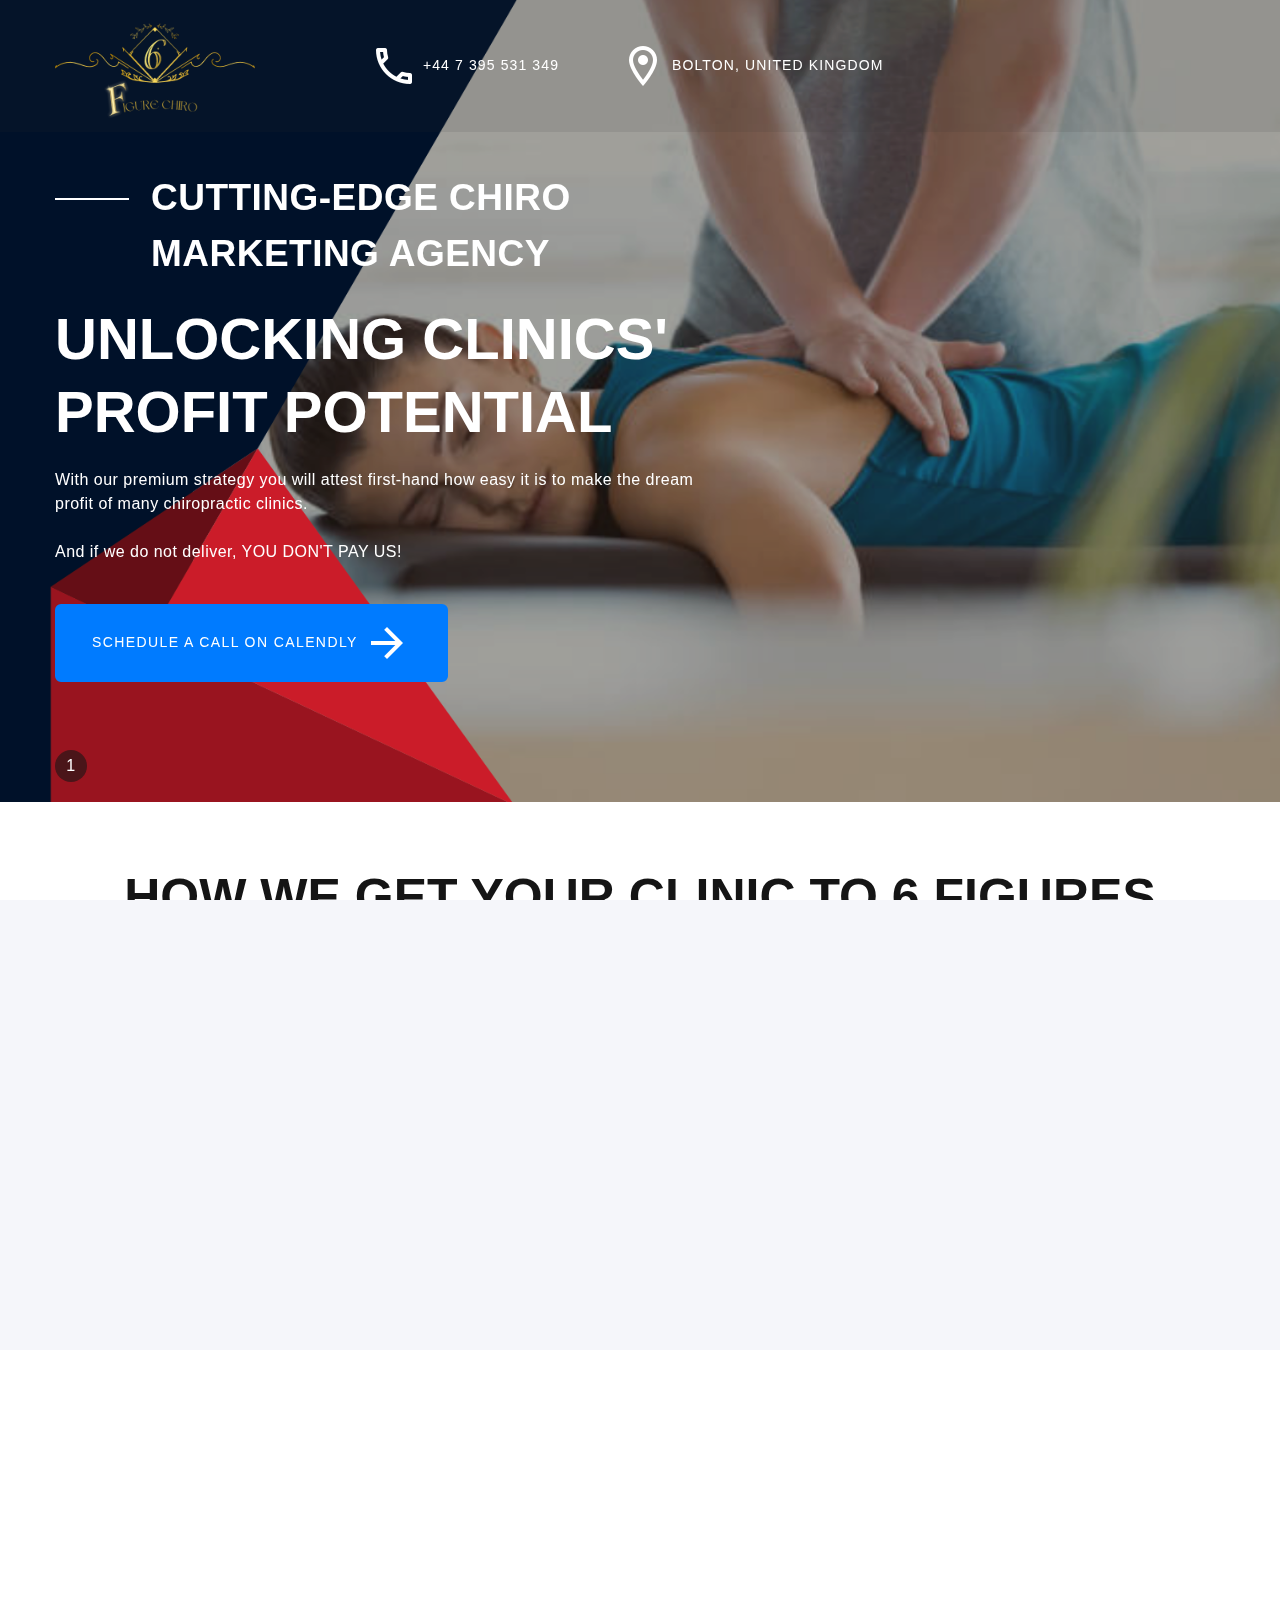
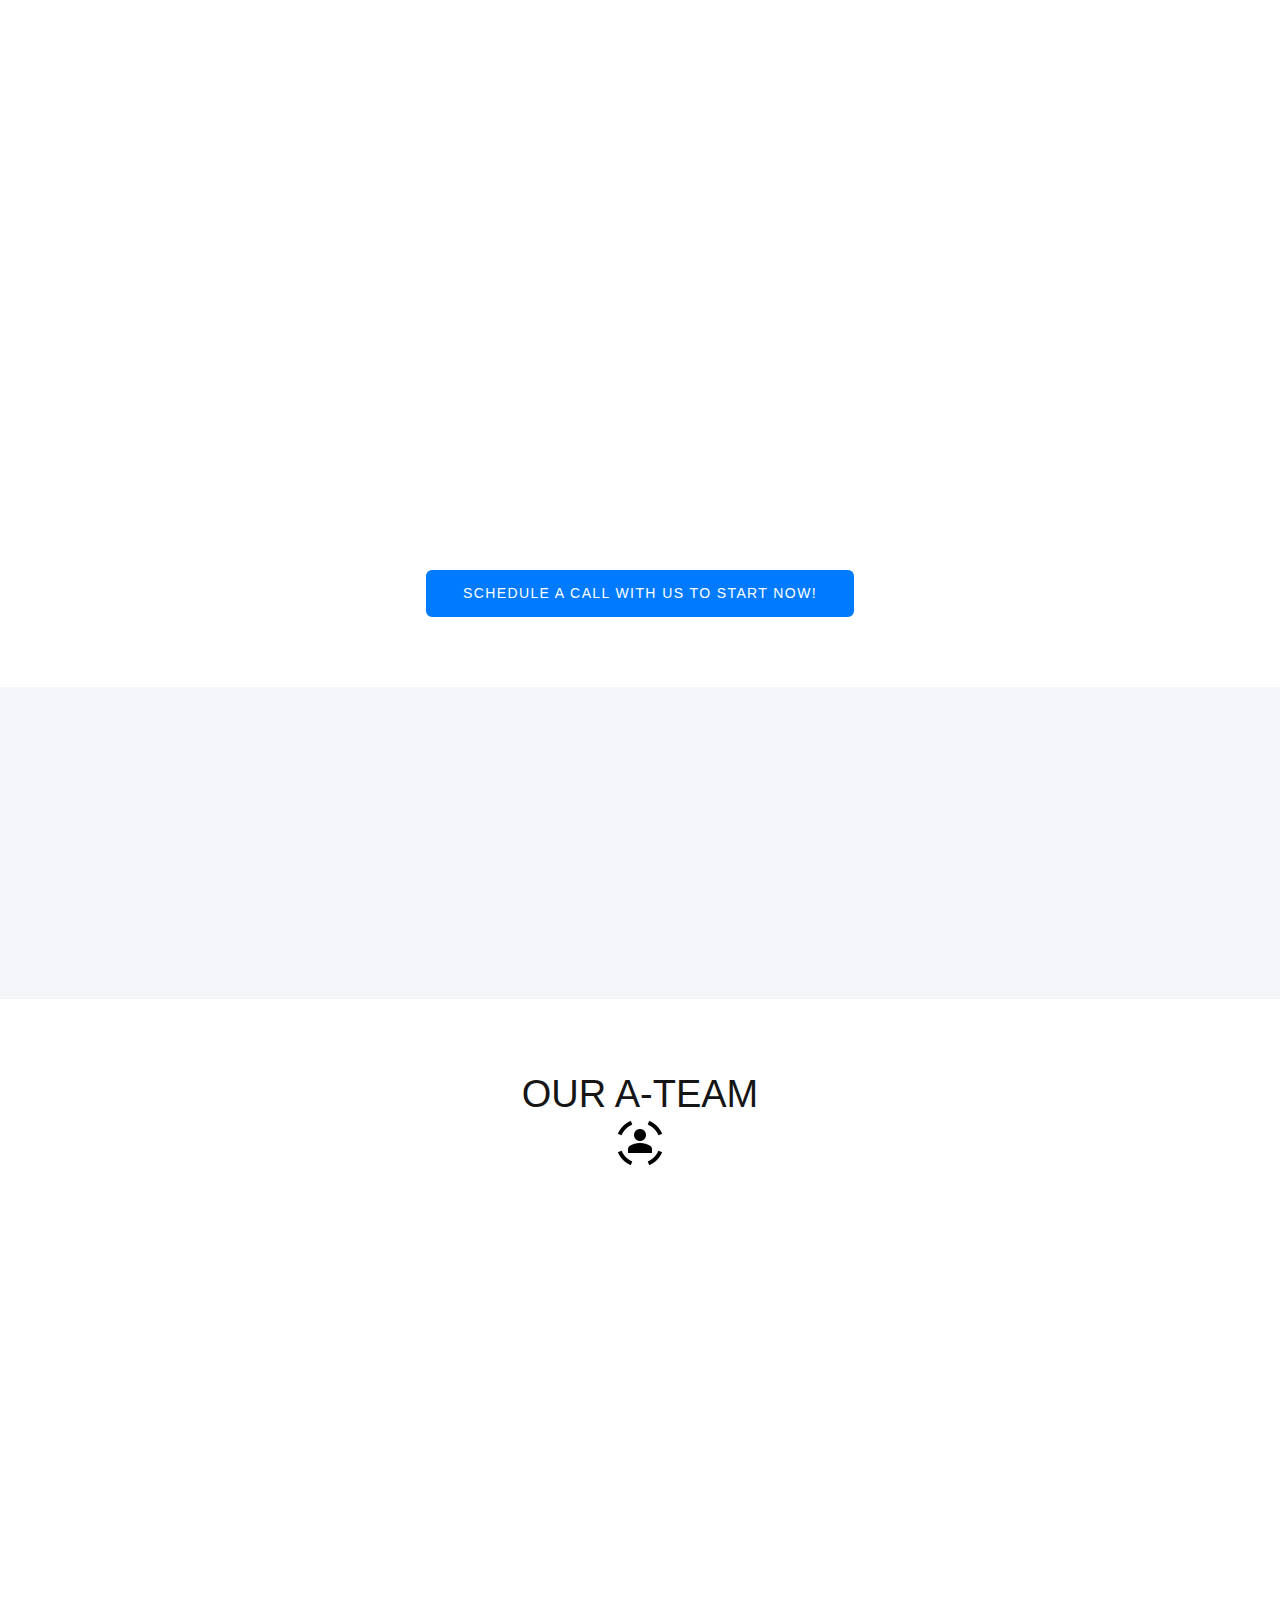
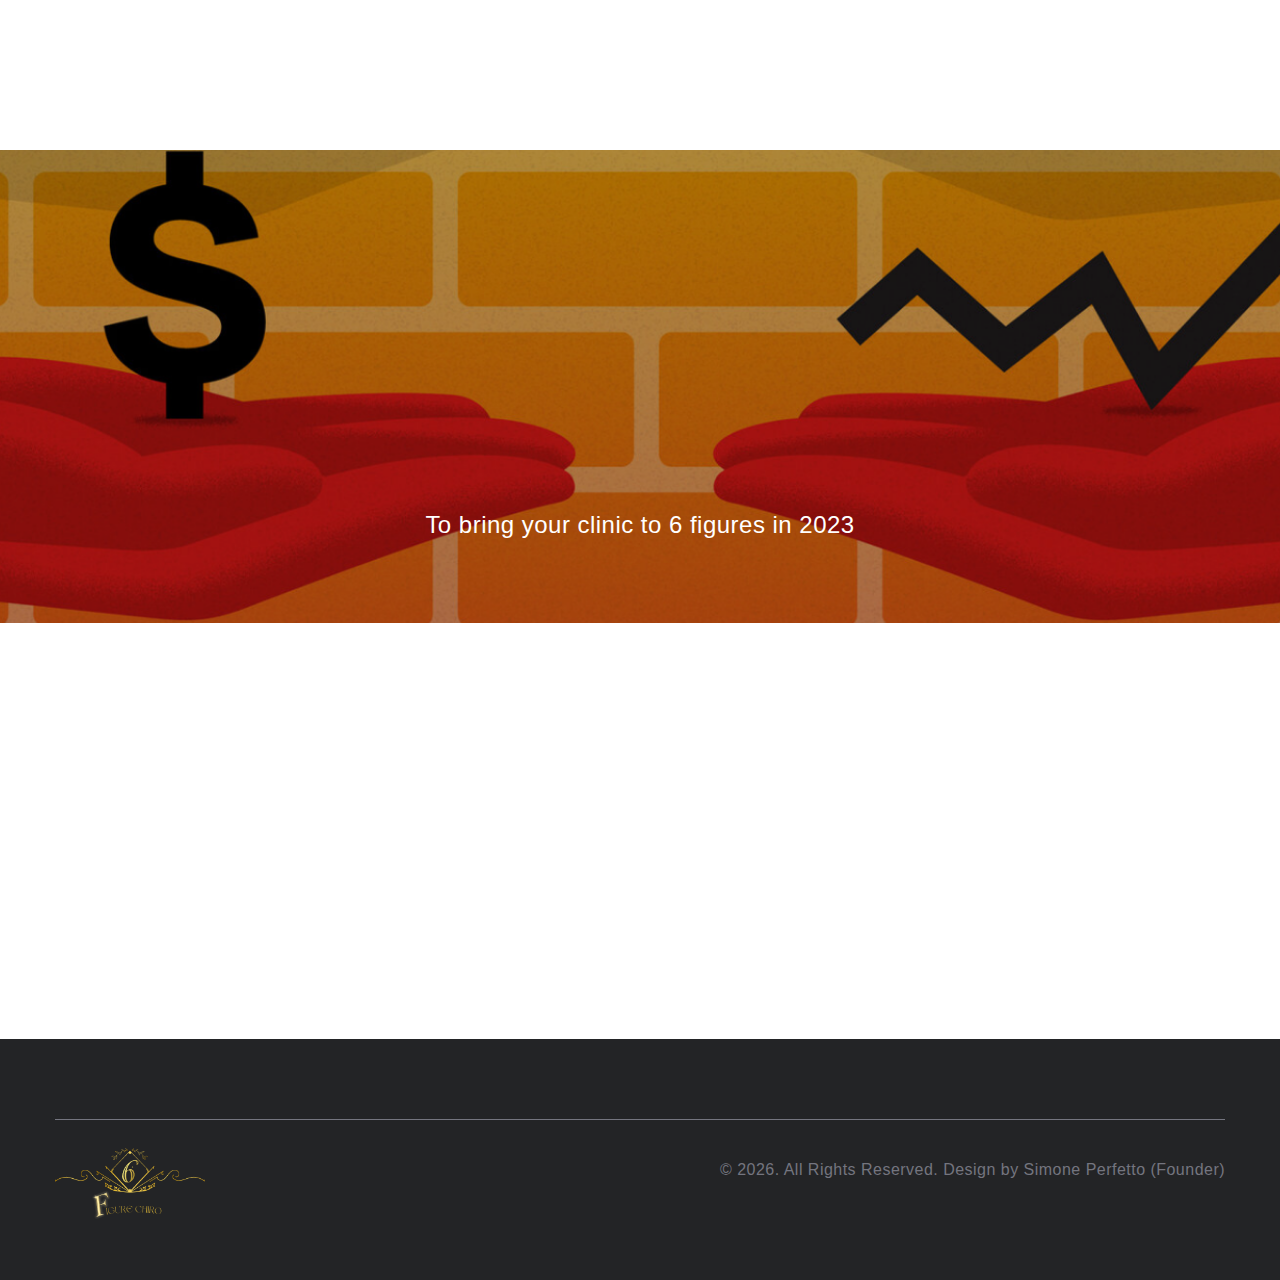
==== commit 9b60335e: "Update index.html" ====
--- a/index.html
+++ b/index.html
@@ -123,13 +123,13 @@
                     </li>
                     <li class="rd-nav-item"><li class="rd-nav-item">
                       <img src="call-icon.png">
-                      <a class="rd-nav-link" href="typography.html"
+                      <a class="rd-nav-link" href="#"
                         >+44 7 395 531 349</a
                       >
                     </li>
                     <li class="rd-nav-item">
                         <img src="location-icon.png">
-                      <a class="rd-nav-link" href="contacts.html">Bolton, United Kingdom</a>
+                      <a class="rd-nav-link" href="#">Bolton, United Kingdom</a>
                     </li>
                   </ul>
                 </div>
@@ -702,10 +702,10 @@
           <div class="container">
             <div class="footer-advanced-layout">
               <a class="brand" href="index.html"
-                ><img style="margin-top: -50px; margin-bottom: -90px"
+                ><img style="margin-top: -50px; margin-bottom: -70px"
                   src="6figurechiro-logo.png"
                   alt=""
-                  width="200"
+                  width="150"
                   height=""
                   srcset="6figurechiro-logo.png 2x"
               /></a>
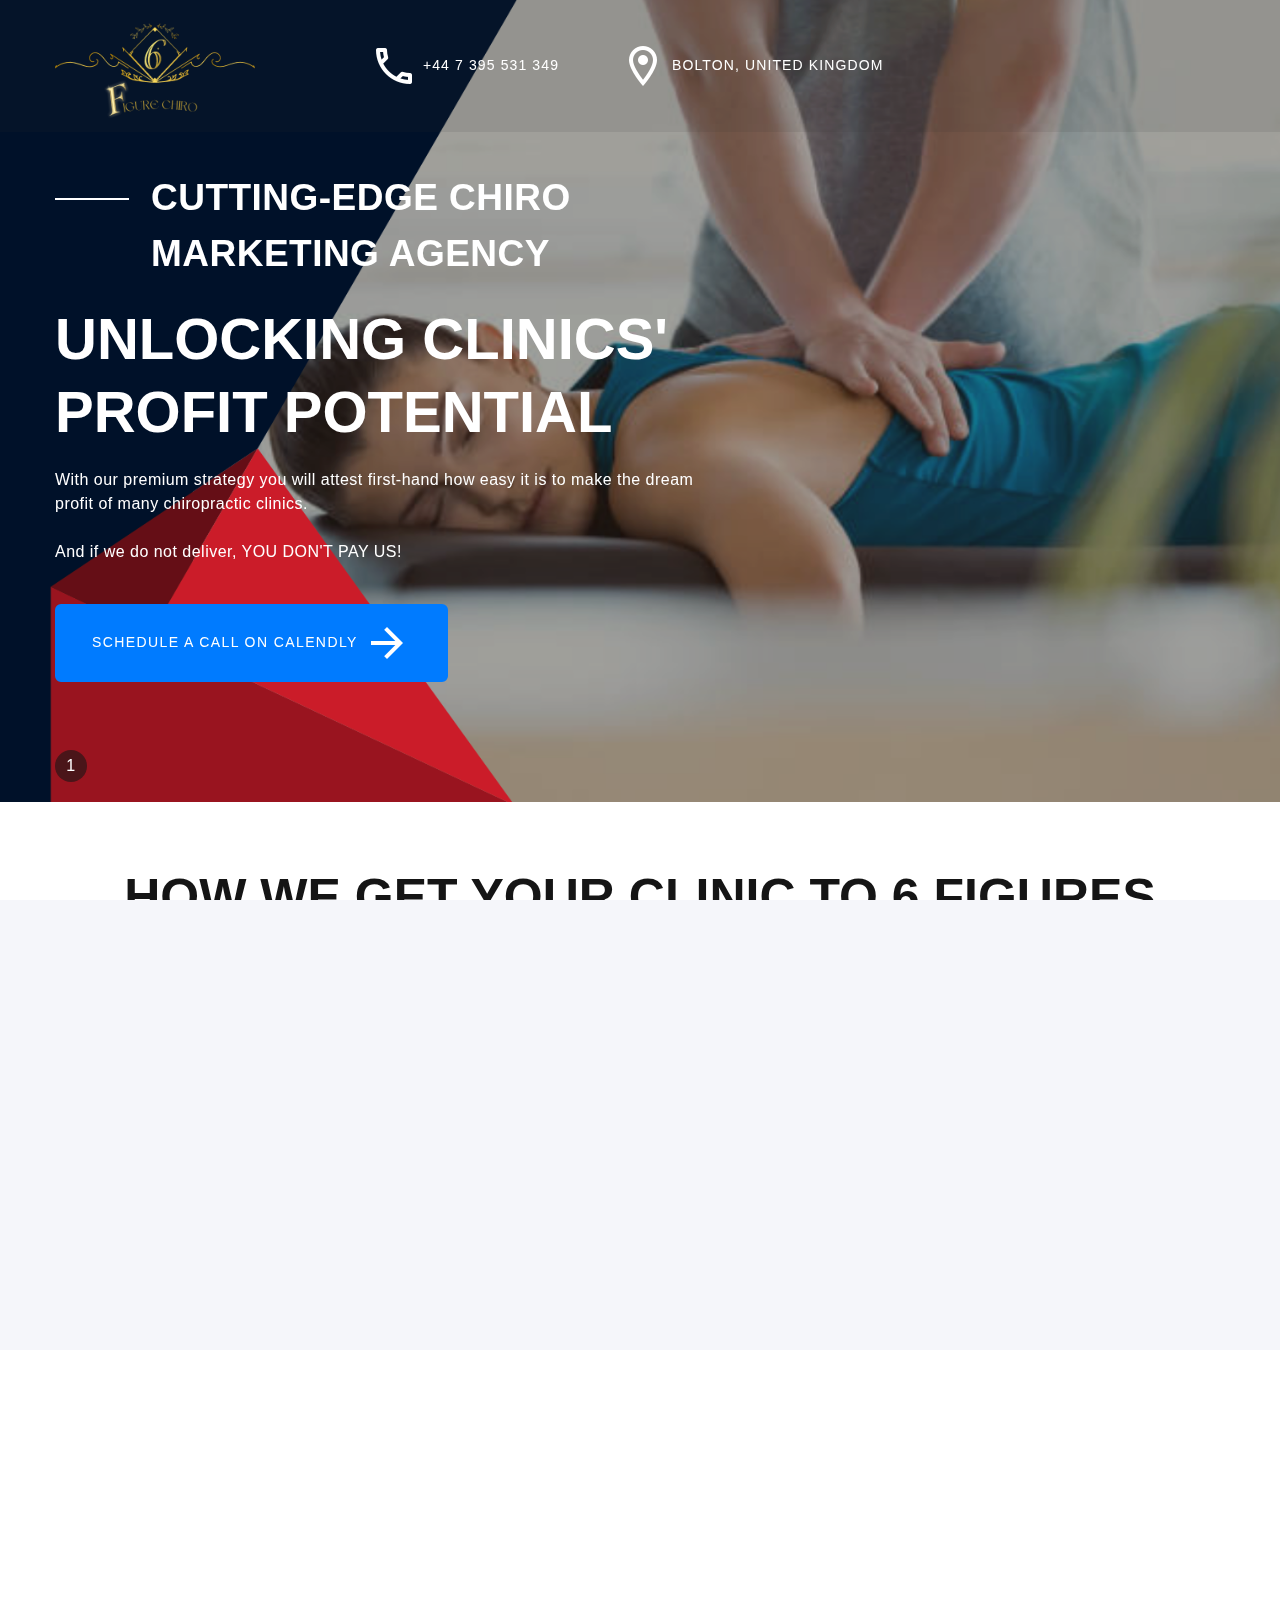
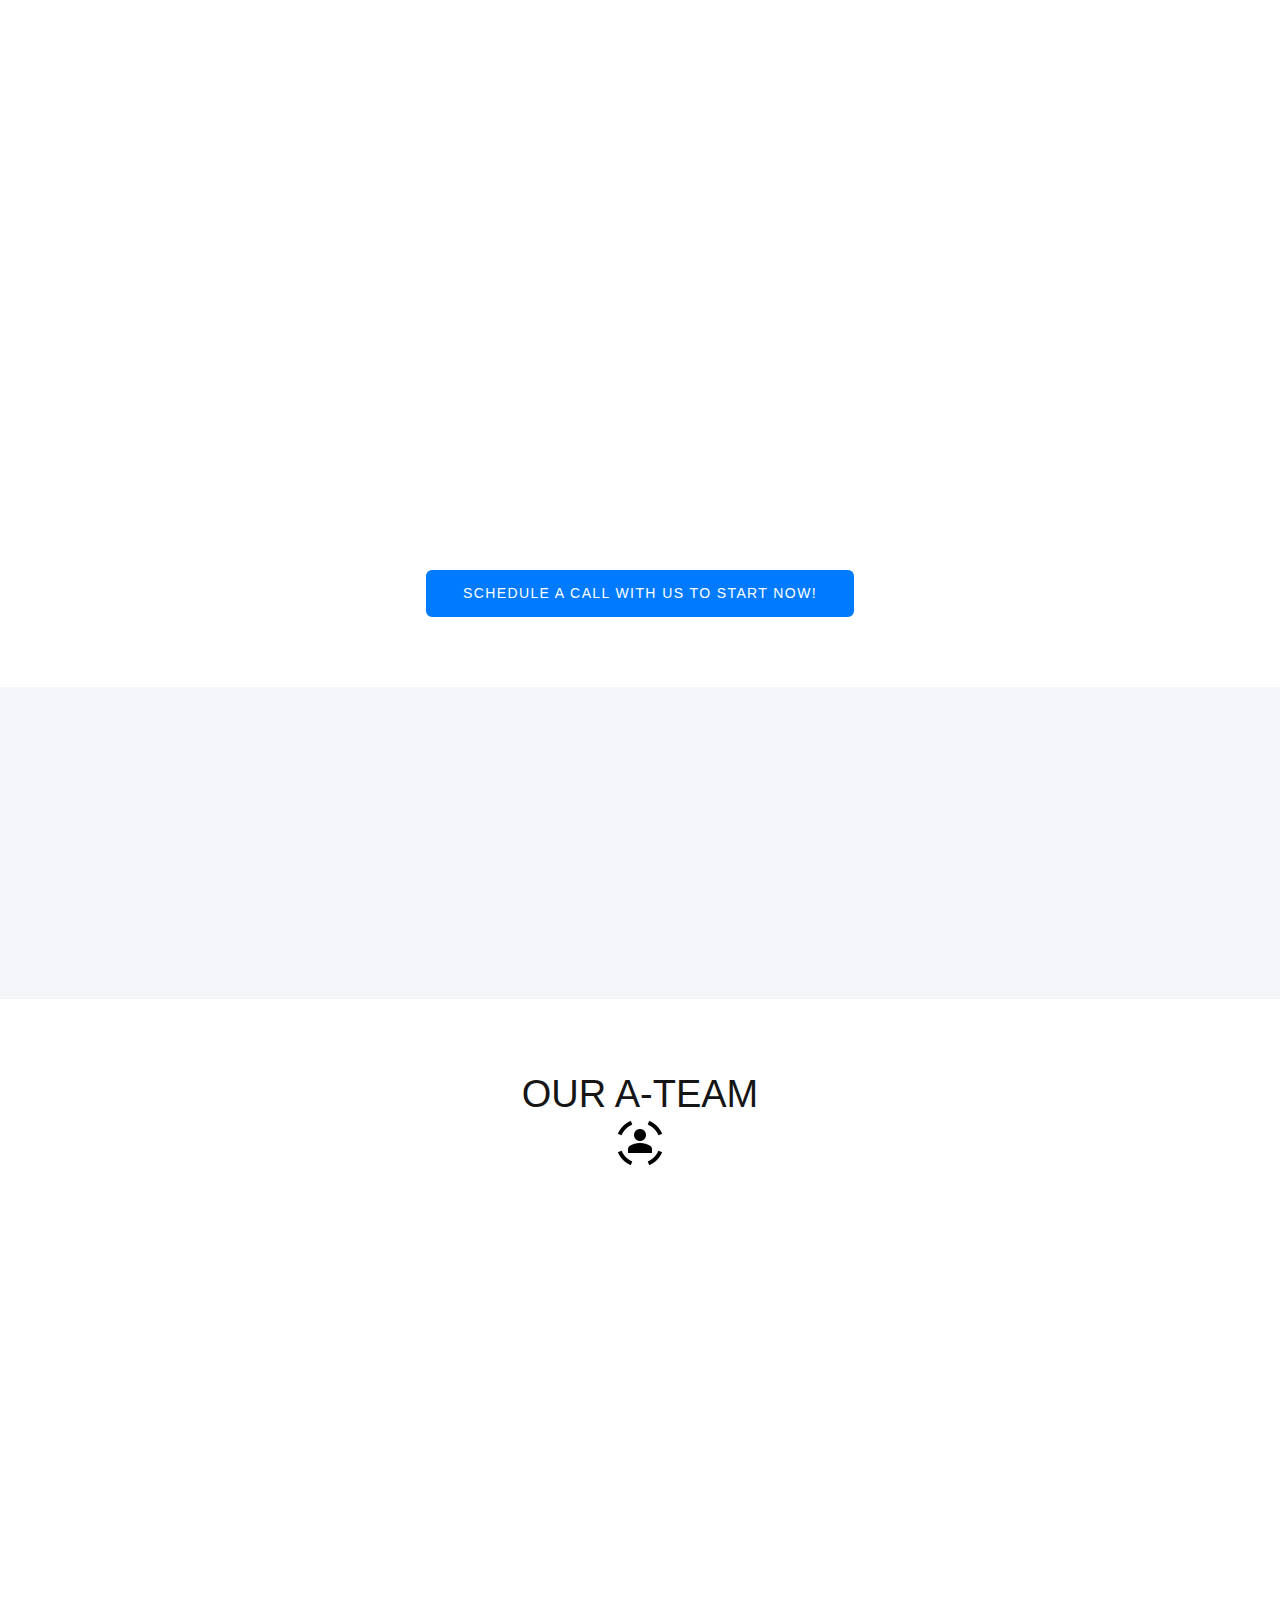
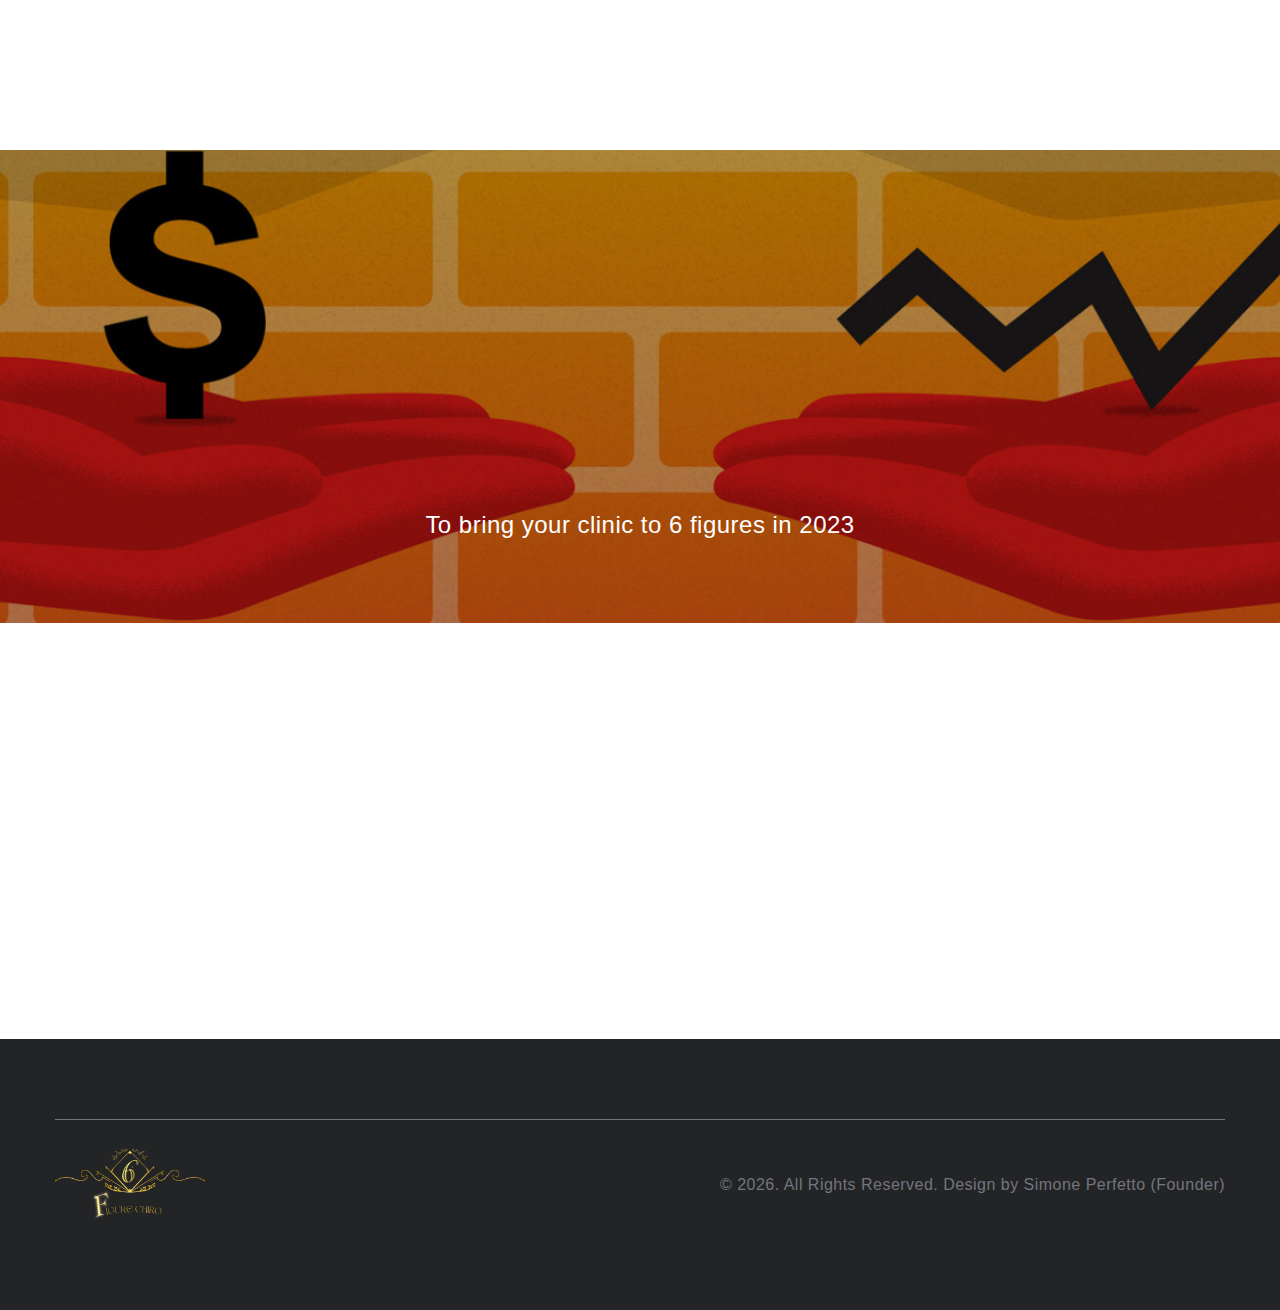
==== commit f0d46bc4: "Update index.html" ====
--- a/index.html
+++ b/index.html
@@ -68,7 +68,7 @@
       /></a>
     </div>
     <div class="preloader">
-      <div class="preloader-logo" style="top: 130px!important;">
+      <div class="preloader-logo" style="top: 80px;">
         <img
           src="6figurechiro-logo.png"
           alt=""
@@ -702,7 +702,7 @@
           <div class="container">
             <div class="footer-advanced-layout">
               <a class="brand" href="index.html"
-                ><img style="margin-top: -50px; margin-bottom: -70px"
+                ><img style="margin-top: -50px; margin-bottom: -40px"
                   src="6figurechiro-logo.png"
                   alt=""
                   width="150"
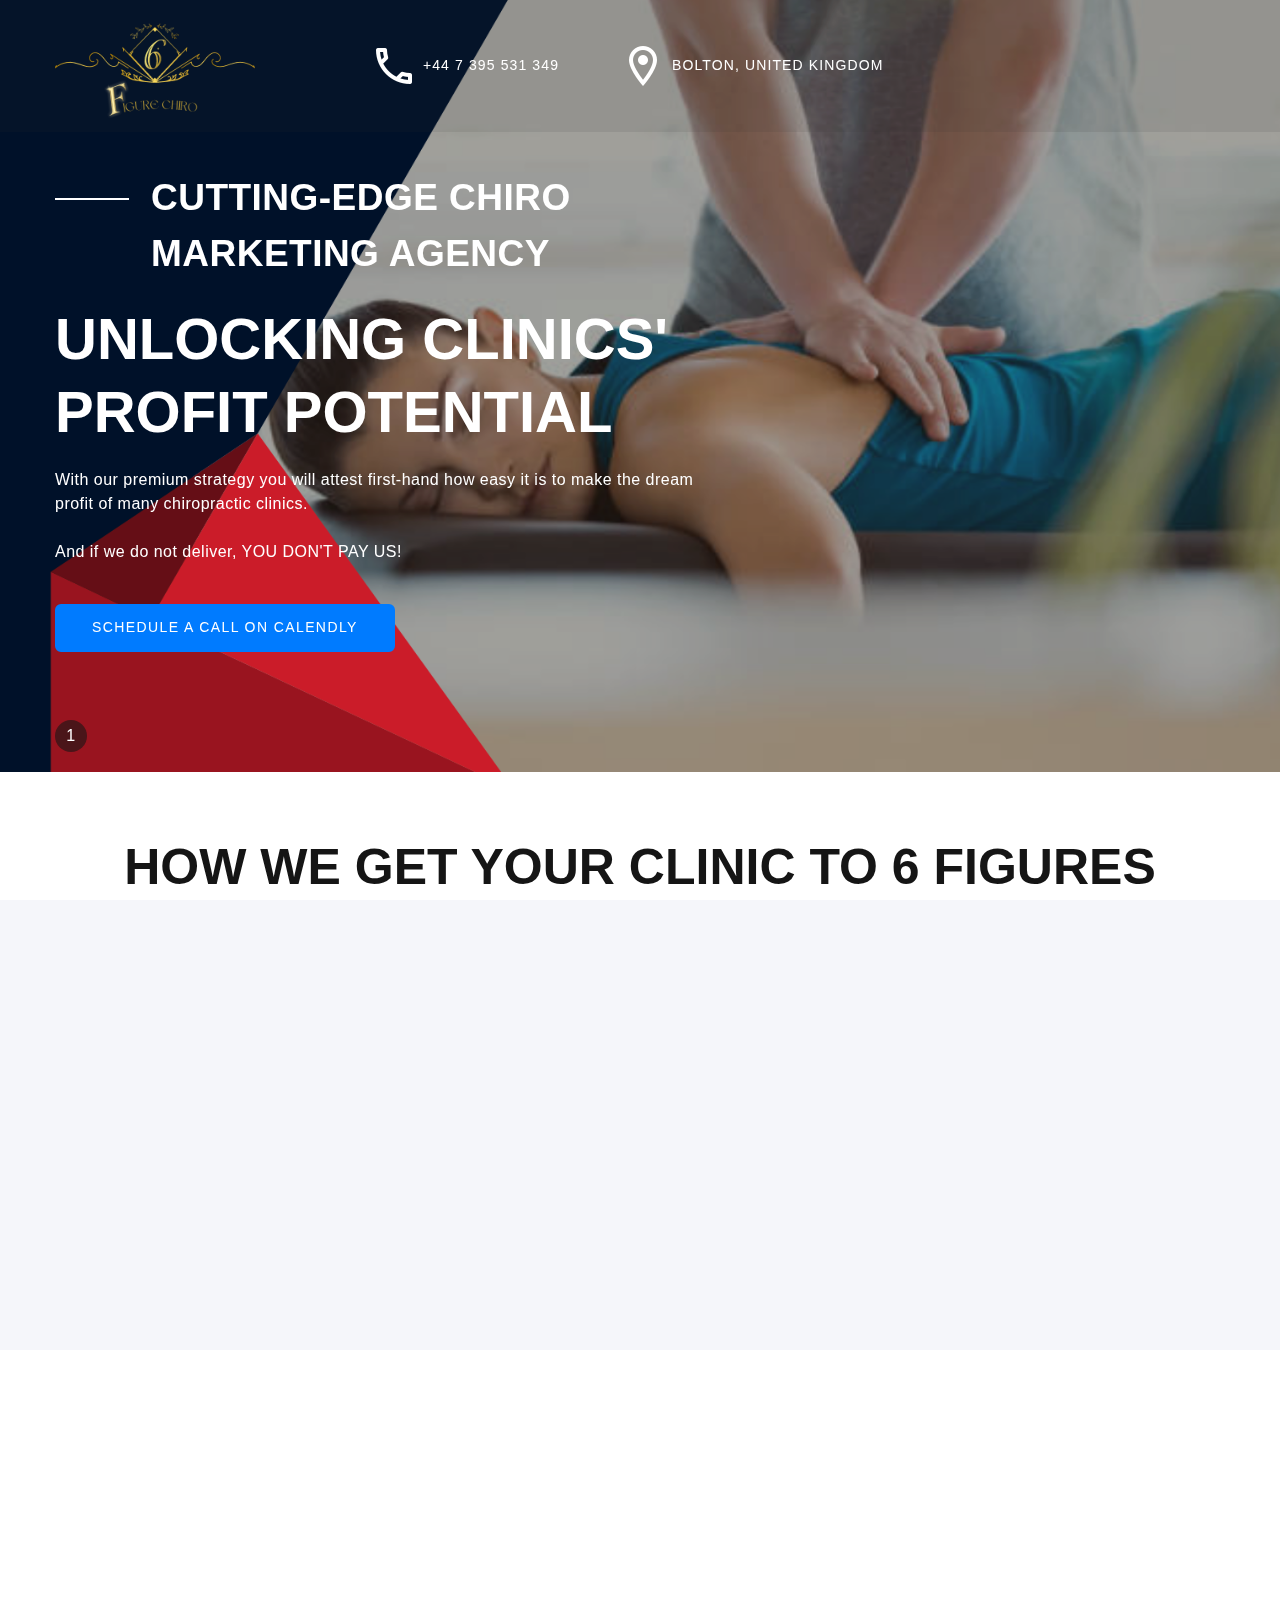
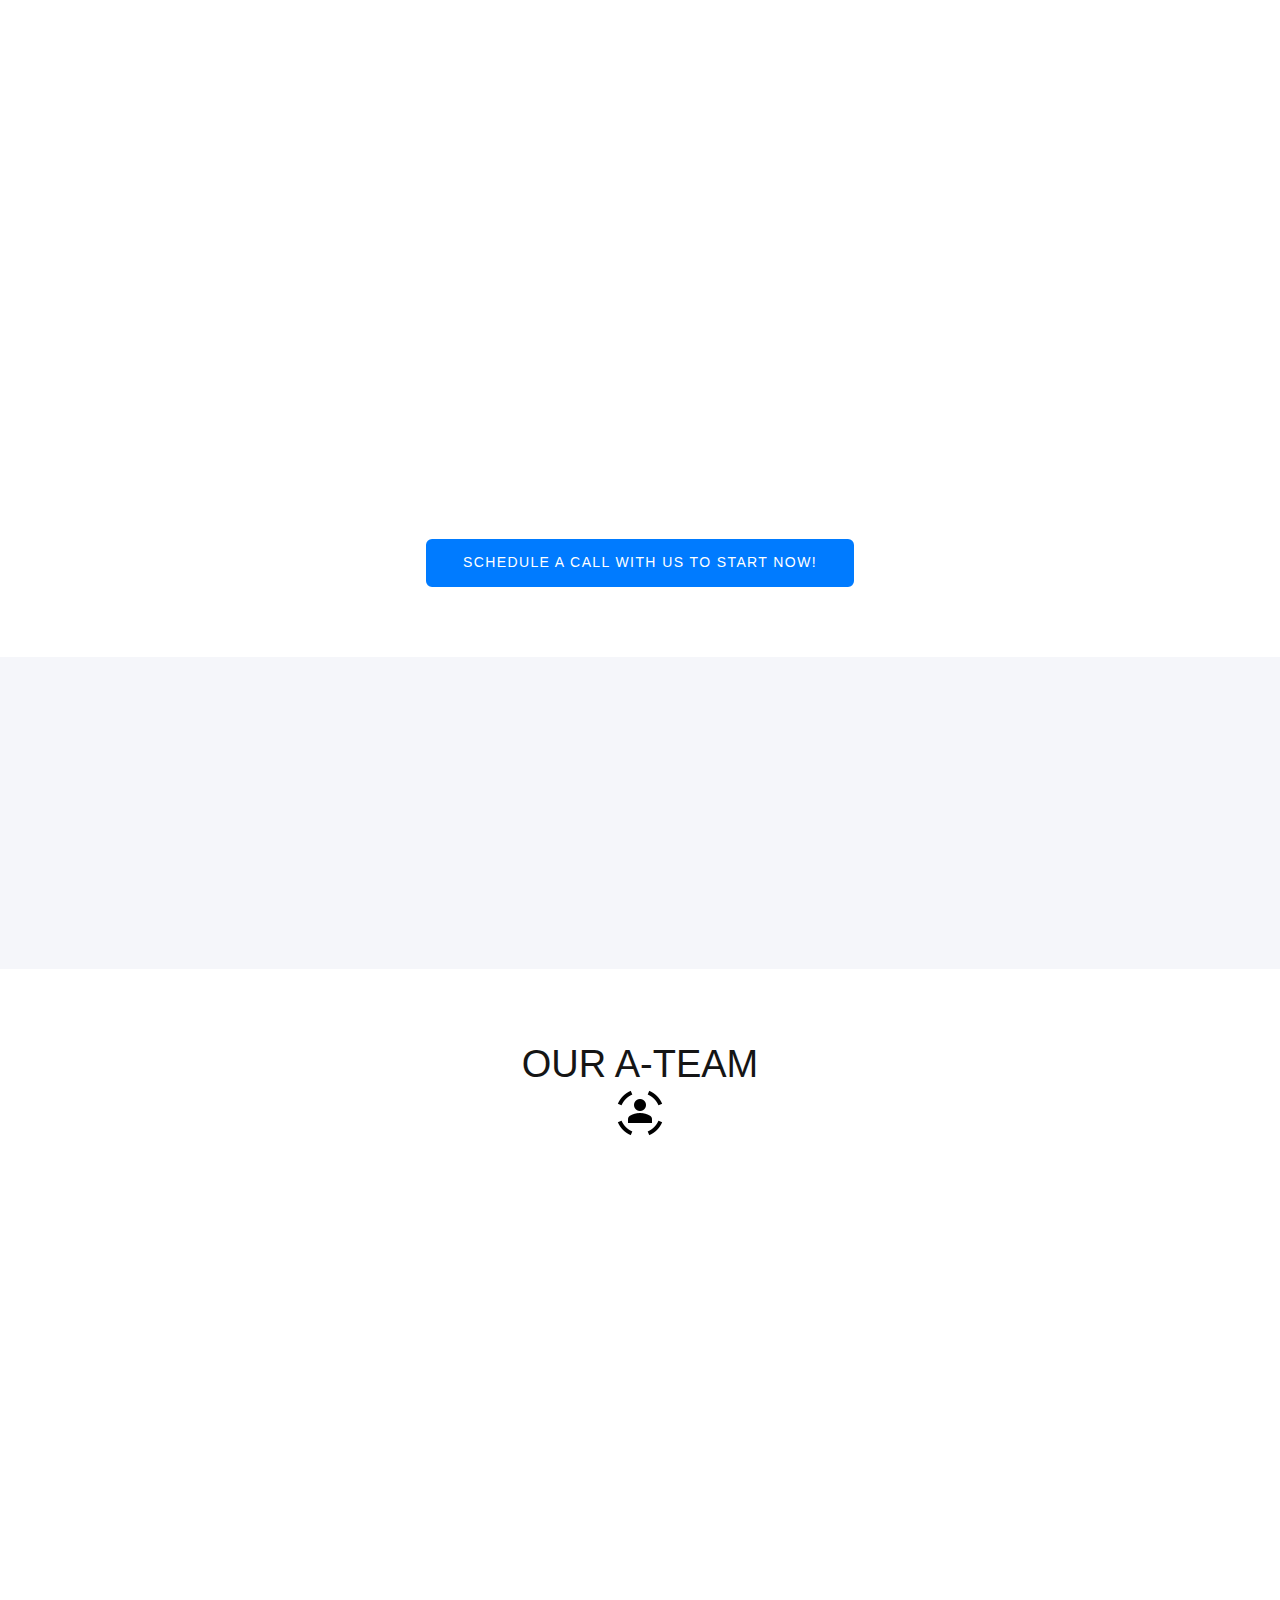
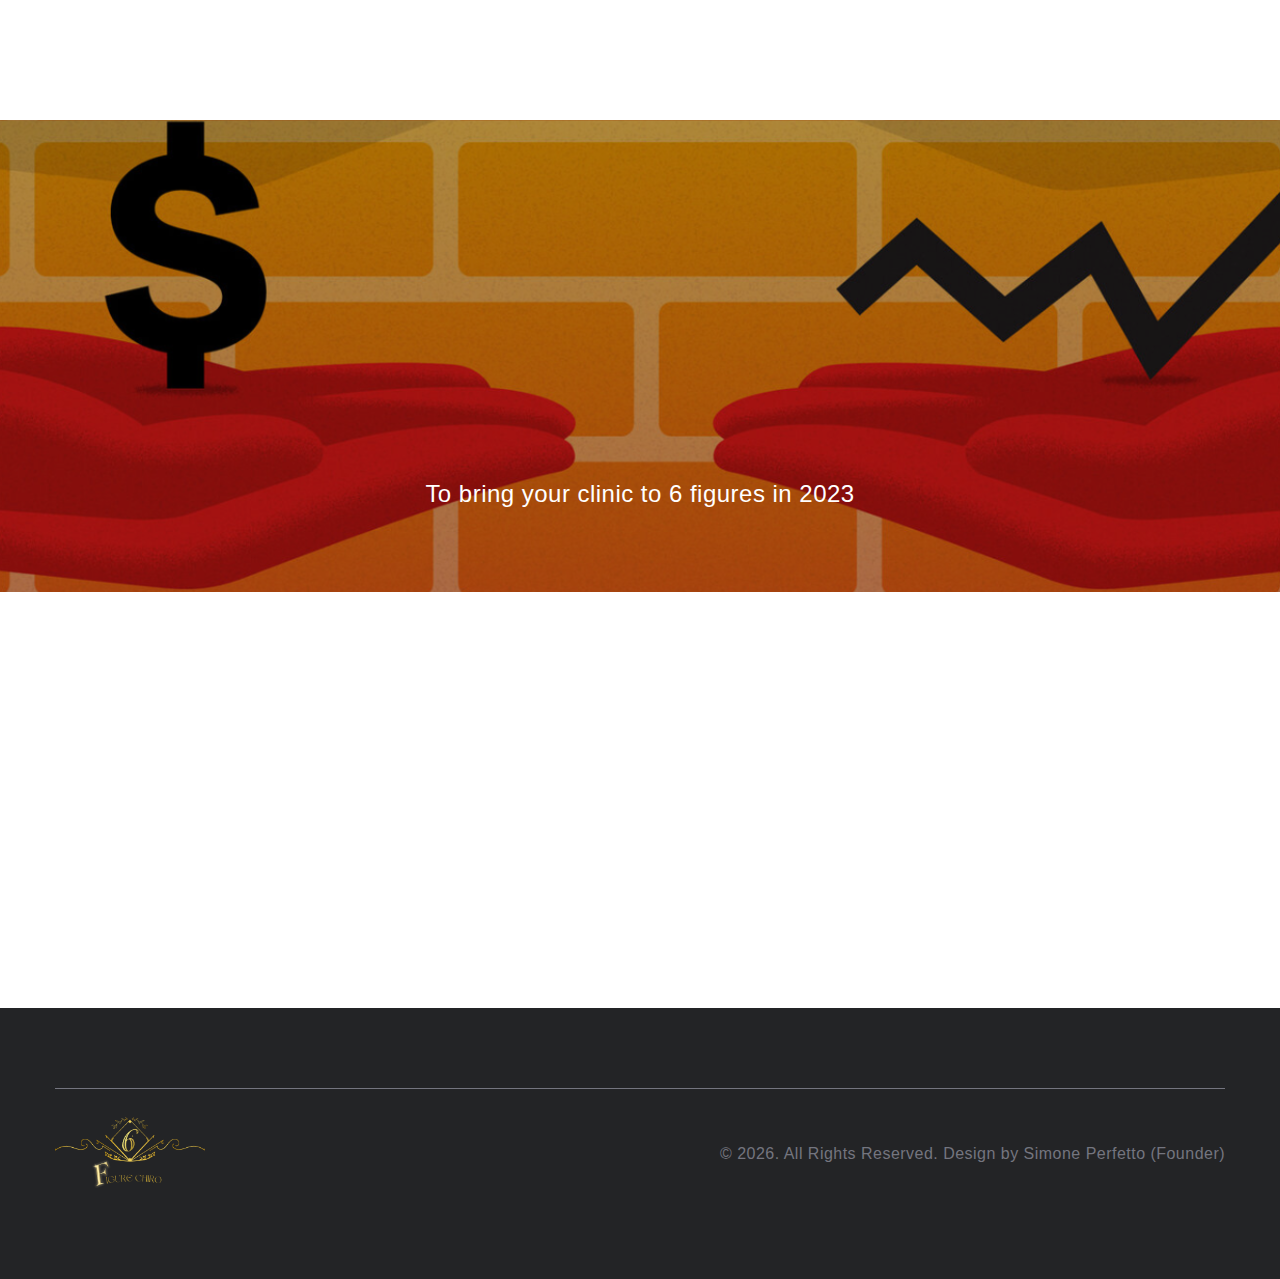
==== commit f3bd79fe: "Update index.html" ====
--- a/index.html
+++ b/index.html
@@ -179,7 +179,7 @@
                   class="button button-md button-primary button-winona wow slideInDown"
                   href="#"
                   data-wow-delay=".4s"
-                  >Schedule a call on calendly <b><img src="right-arrow-icon.png"></b> </a
+                  >Schedule a call on calendly</a
                 >
               </div>
             </div>
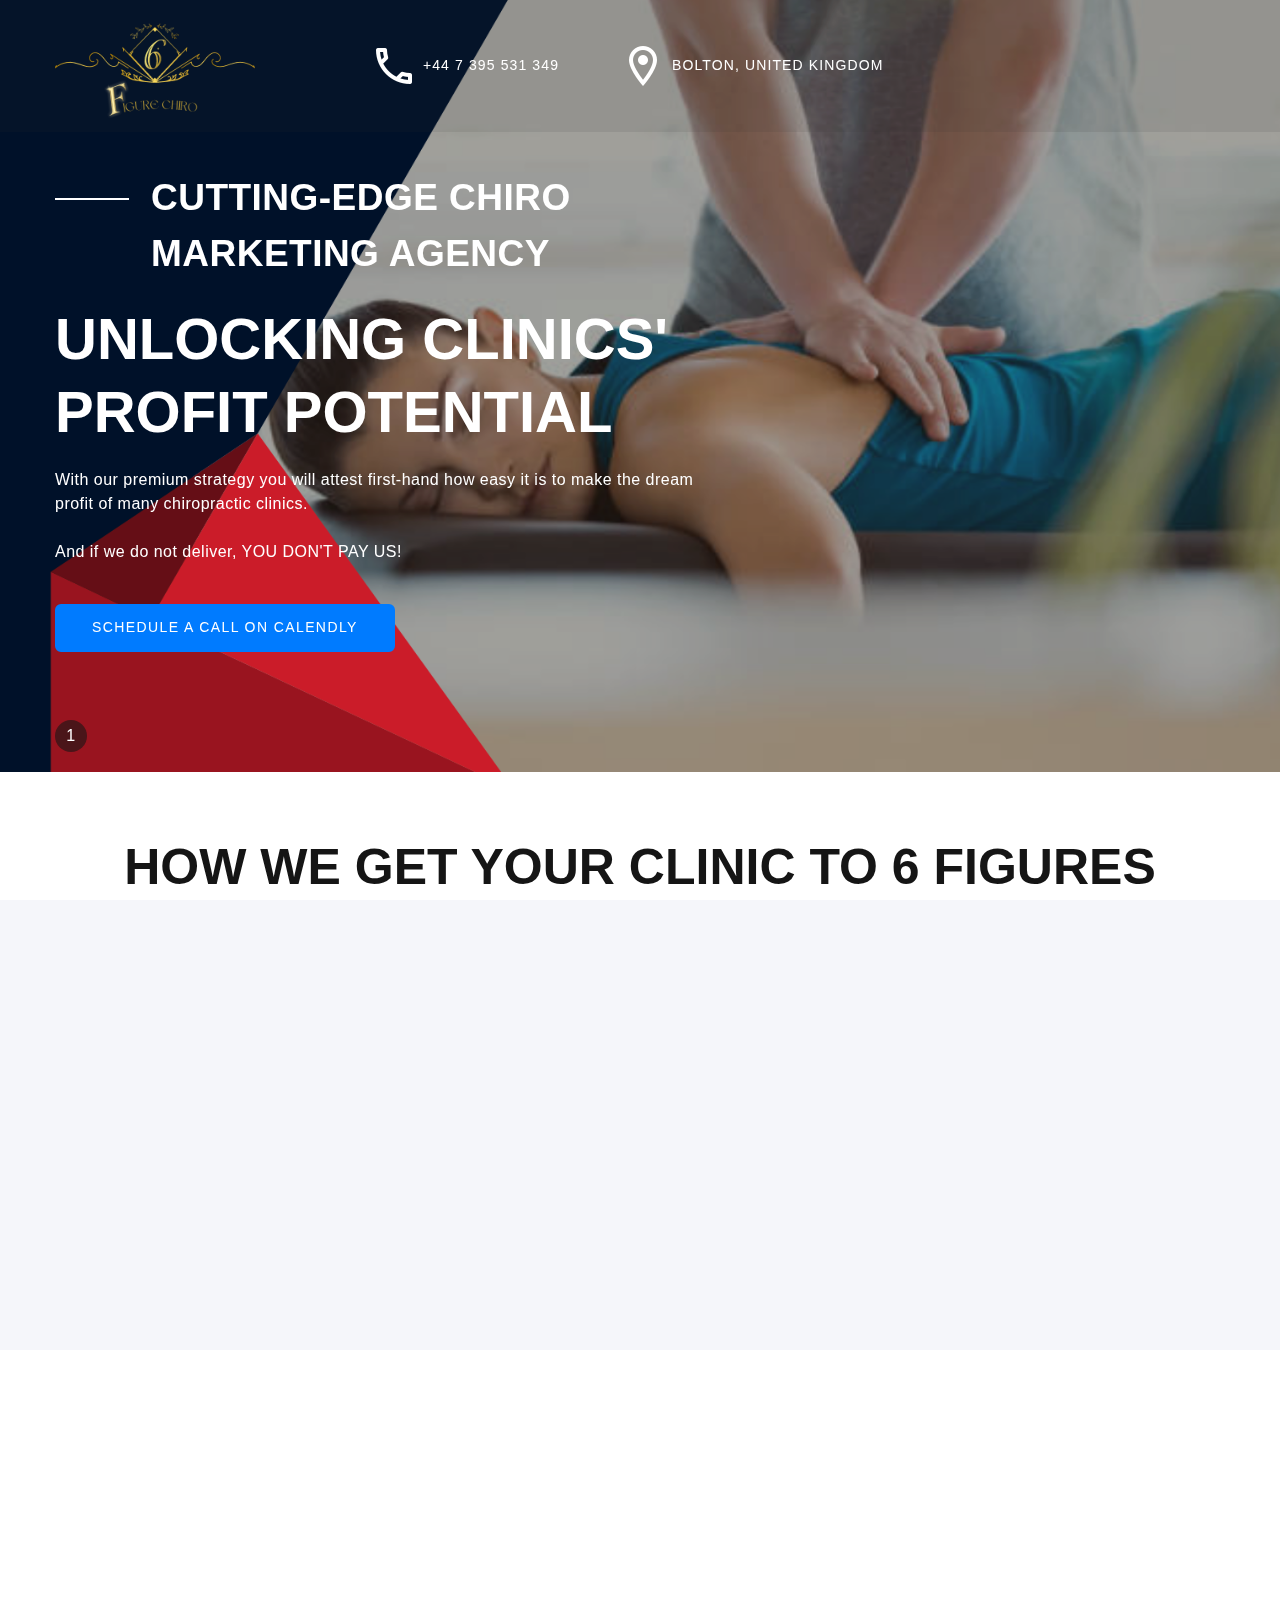
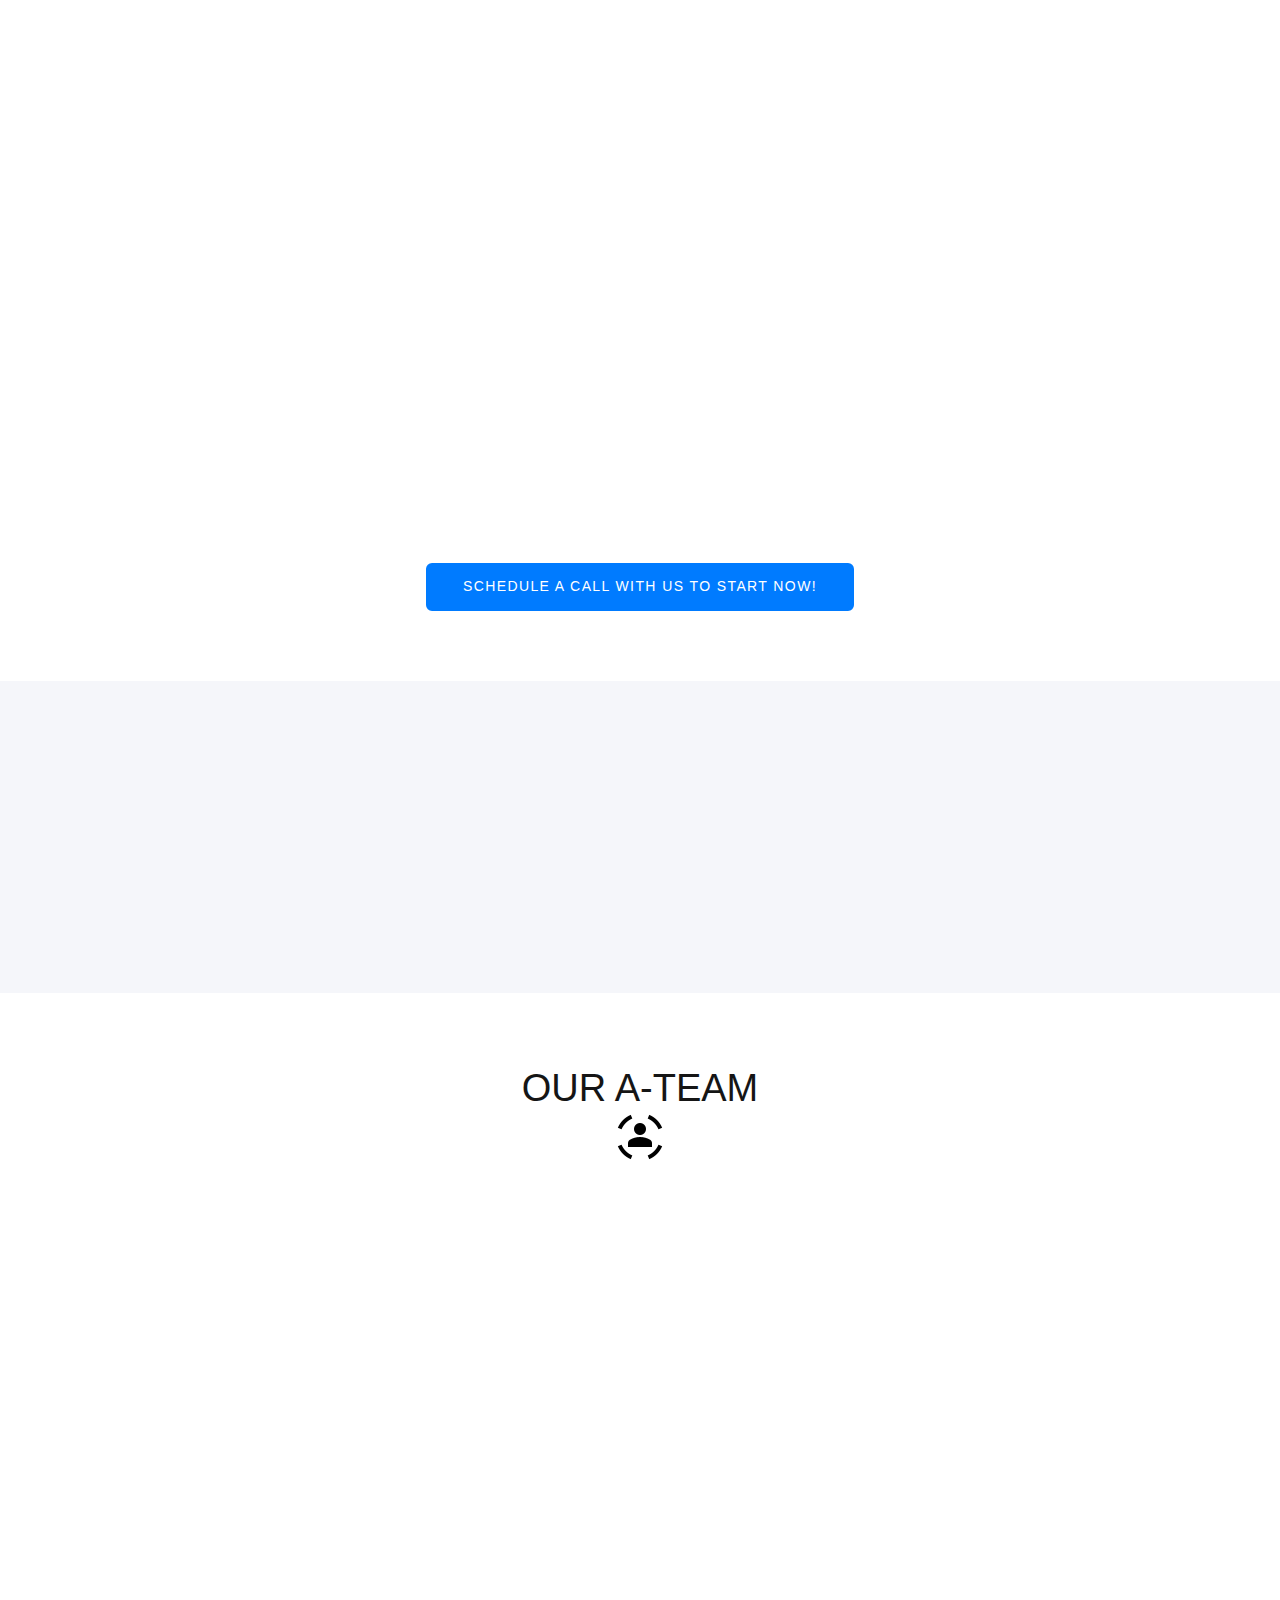
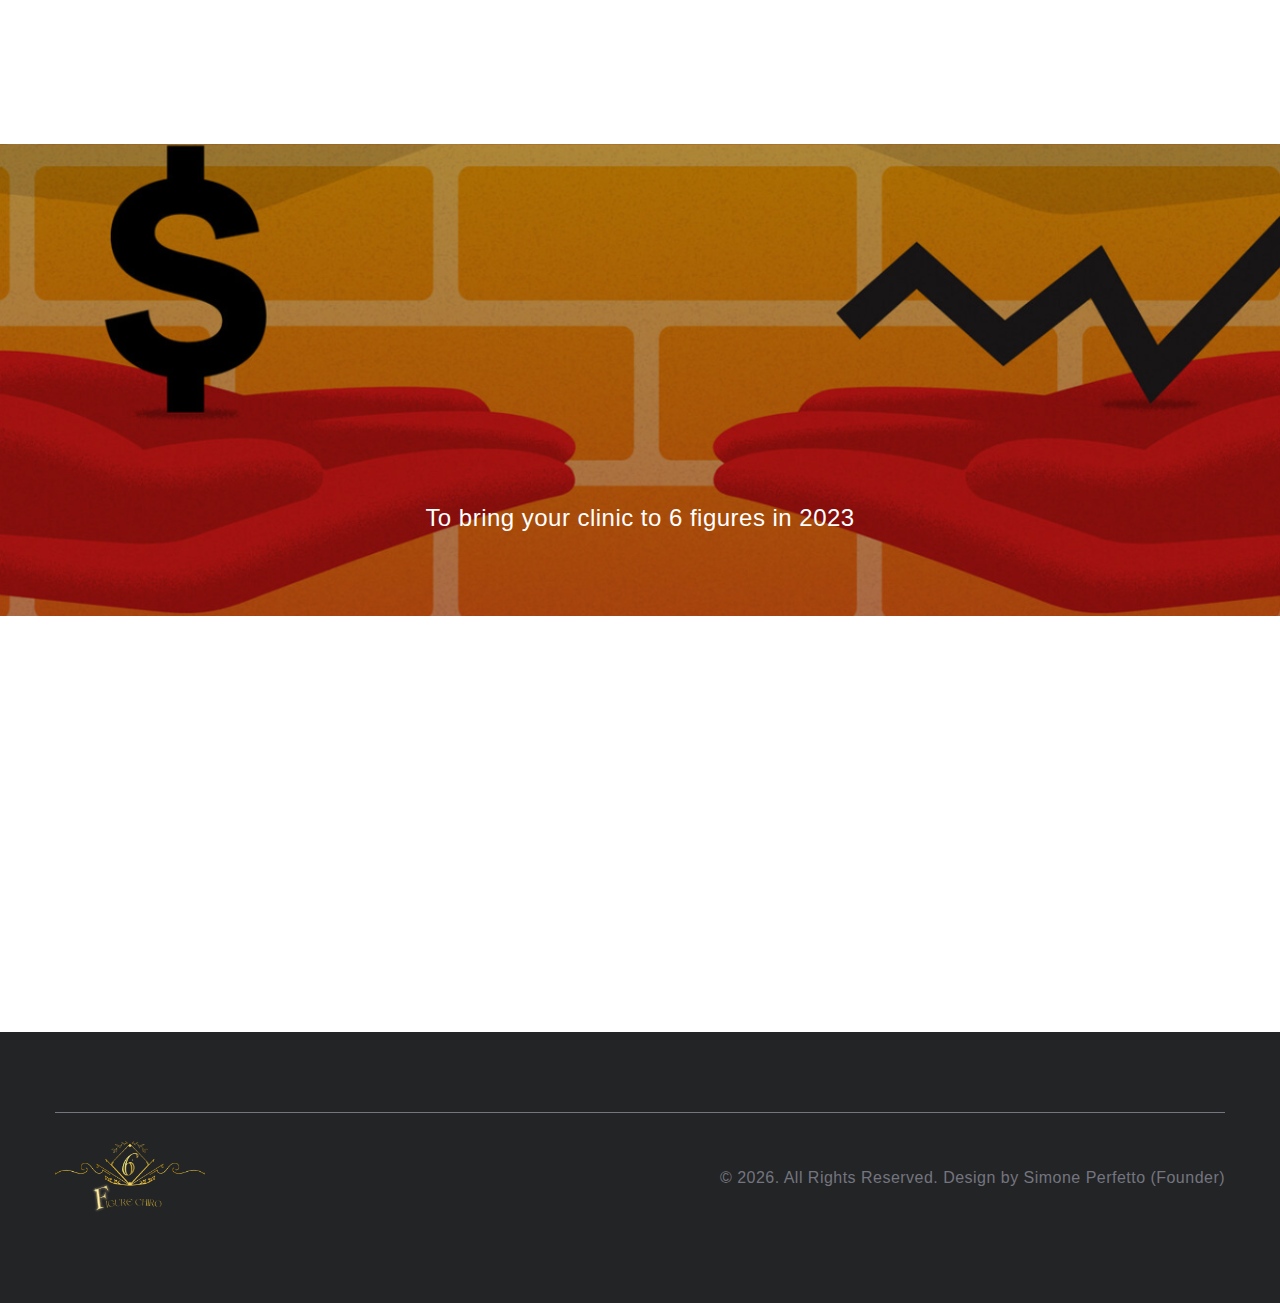
==== commit 59ba86b9: "Update index.html" ====
--- a/index.html
+++ b/index.html
@@ -329,7 +329,7 @@
                   >
                 </h4>
                 <p>
-                  We will run impactful Facebook Display and Retargeting Ads to maximise QUALIFIED leads.
+                  We'll create a unique and high-ticket offer for your customers before running impactful Facebook Display and Retargeting Ads to maximise Qualified leads.
                 </p>
               </article>
             </div>
@@ -345,11 +345,11 @@
                 /></a>
                 <h4 class="post-modern-title">
                   <a class="post-modern-title" href="#"
-                    >Lead Follow-up and Nurturing</a
+                    >Fast Lead Nurturing</a
                   >
                 </h4>
                 <p>
-                  Our team of appointment setters are in standby 24/7 to get in touch with every lead that fills our form in under 5 minutes.
+                  Our team of appointment setters are in standby 24/7 to follow-up every lead who fills our form, in under 5 minutes.
                 </p>
               </article>
             </div>
@@ -369,8 +369,8 @@
                   >
                 </h4>
                 <p>
-                  Ever gave a first consultation and watched your client never return?<br><br>
-                  Our team of appointment setters will give your leads consultations and make sure EVERY appointment is pre-paid, minimizing No-Shows.
+                  Ever gave a first consultation and watched your client never return?<br>
+                  Our team of salespeople and appointment setters will lead every consultation and set EVERY appointment pre-paid in your Stripe account, No More to No Shows.
                 </p>
               </article>
             </div>
@@ -391,8 +391,8 @@
                 </h4>
                 <p>
                   This is where you come in! <br>
-                  Every appointment will be pre-paid in your Stripe account. <br>That's right, upfront. All you need to do is deliver the service.
-                  <br>Lastly, we'll push referrals to your Google Business account, <br> And drive extra organic leads.
+                  Every appointment is already paid for you upfront. <br> All you need to do is deliver the service.
+                  <br>We'll push reviews to your Google Business account for extra organic leads.
                 </p>
               </article>
             </div>
